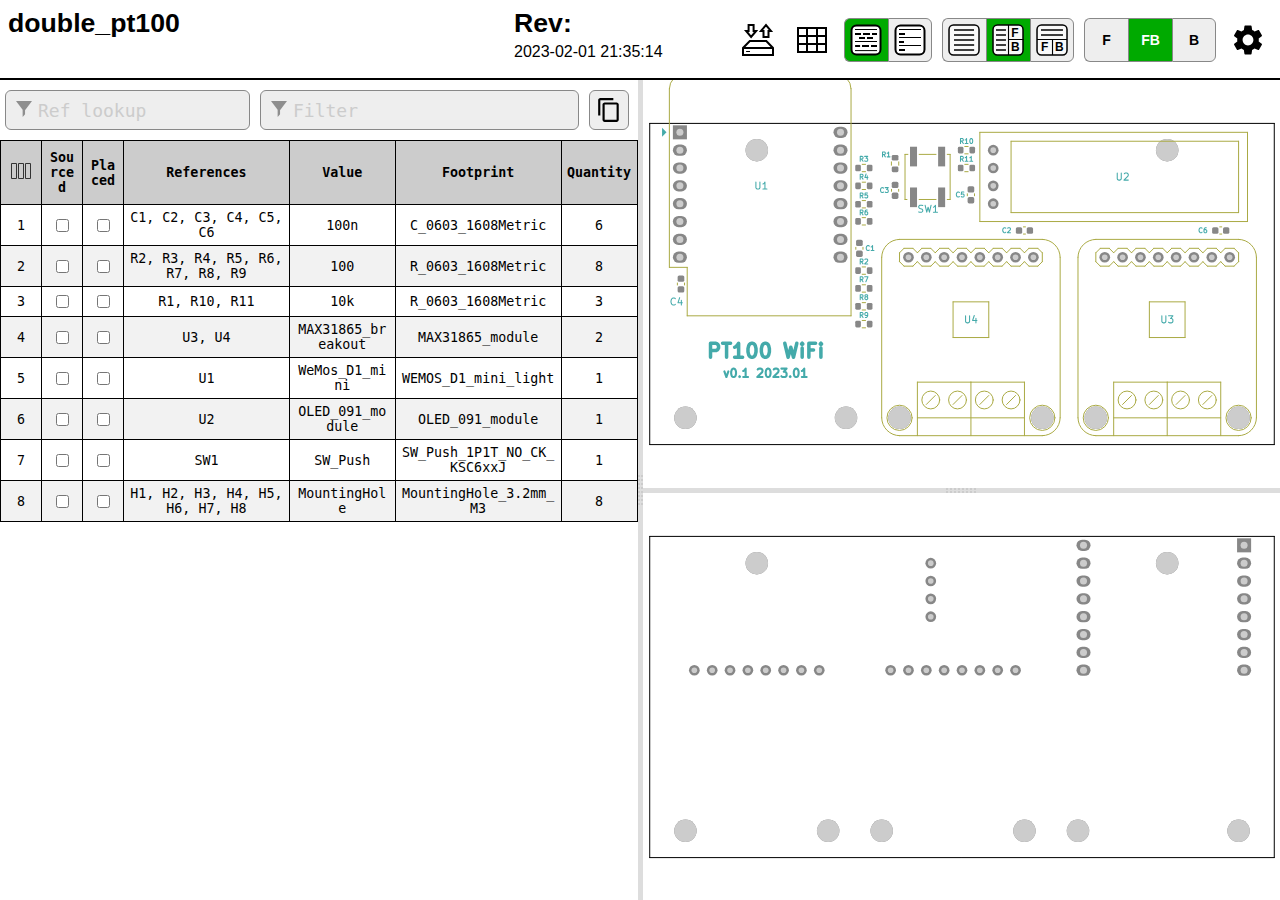
==== hw/double_pt100/bom/ibom.html @ 5aad94b1 "iBOM to ease assembly" ====
<!DOCTYPE html>
<html lang="en">

<head>
  <meta charset="UTF-8">
  <meta name="viewport" content="width=device-width, initial-scale=1.0">
  <title>Interactive BOM for KiCAD</title>
  <style type="text/css">
:root {
  --pcb-edge-color: black;
  --pad-color: #878787;
  --pad-hole-color: #CCCCCC;
  --pad-color-highlight: #D04040;
  --pad-color-highlight-both: #D0D040;
  --pad-color-highlight-marked: #44a344;
  --pin1-outline-color: #ffb629;
  --pin1-outline-color-highlight: #ffb629;
  --pin1-outline-color-highlight-both: #fcbb39;
  --pin1-outline-color-highlight-marked: #fdbe41;
  --silkscreen-edge-color: #aa4;
  --silkscreen-polygon-color: #4aa;
  --silkscreen-text-color: #4aa;
  --fabrication-edge-color: #907651;
  --fabrication-polygon-color: #907651;
  --fabrication-text-color: #a27c24;
  --track-color: #def5f1;
  --track-color-highlight: #D04040;
  --zone-color: #def5f1;
  --zone-color-highlight: #d0404080;
}

html,
body {
  margin: 0px;
  height: 100%;
  font-family: Verdana, sans-serif;
}

.dark.topmostdiv {
  --pcb-edge-color: #eee;
  --pad-color: #808080;
  --pin1-outline-color: #ffa800;
  --pin1-outline-color-highlight: #ccff00;
  --track-color: #42524f;
  --zone-color: #42524f;
  background-color: #252c30;
  color: #eee;
}

button {
  background-color: #eee;
  border: 1px solid #888;
  color: black;
  height: 44px;
  width: 44px;
  text-align: center;
  text-decoration: none;
  display: inline-block;
  font-size: 14px;
  font-weight: bolder;
}

.dark button {
  /* This will be inverted */
  background-color: #c3b7b5;
}

button.depressed {
  background-color: #0a0;
  color: white;
}

.dark button.depressed {
  /* This will be inverted */
  background-color: #b3b;
}

button:focus {
  outline: 0;
}

button#tb-btn {
  background-image: url("data:image/svg+xml,%3Csvg xmlns='http://www.w3.org/2000/svg' viewBox='0 0 8.47 8.47'%3E%3Crect transform='translate(0 -288.53)' ry='1.17' y='288.8' x='.27' height='7.94' width='7.94' fill='%23f9f9f9'/%3E%3Cg transform='translate(0 -288.53)'%3E%3Crect width='7.94' height='7.94' x='.27' y='288.8' ry='1.17' fill='none' stroke='%23000' stroke-width='.4' stroke-linejoin='round'/%3E%3Cpath d='M1.32 290.12h5.82M1.32 291.45h5.82' fill='none' stroke='%23000' stroke-width='.4'/%3E%3Cpath d='M4.37 292.5v4.23M.26 292.63H8.2' fill='none' stroke='%23000' stroke-width='.3'/%3E%3Ctext font-weight='700' font-size='3.17' font-family='sans-serif'%3E%3Ctspan x='1.35' y='295.73'%3EF%3C/tspan%3E%3Ctspan x='5.03' y='295.68'%3EB%3C/tspan%3E%3C/text%3E%3C/g%3E%3C/svg%3E%0A");
}

button#lr-btn {
  background-image: url("data:image/svg+xml,%3Csvg xmlns='http://www.w3.org/2000/svg' viewBox='0 0 8.47 8.47'%3E%3Crect transform='translate(0 -288.53)' ry='1.17' y='288.8' x='.27' height='7.94' width='7.94' fill='%23f9f9f9'/%3E%3Cg transform='translate(0 -288.53)'%3E%3Crect width='7.94' height='7.94' x='.27' y='288.8' ry='1.17' fill='none' stroke='%23000' stroke-width='.4' stroke-linejoin='round'/%3E%3Cpath d='M1.06 290.12H3.7m-2.64 1.33H3.7m-2.64 1.32H3.7m-2.64 1.3H3.7m-2.64 1.33H3.7' fill='none' stroke='%23000' stroke-width='.4'/%3E%3Cpath d='M4.37 288.8v7.94m0-4.11h3.96' fill='none' stroke='%23000' stroke-width='.3'/%3E%3Ctext font-weight='700' font-size='3.17' font-family='sans-serif'%3E%3Ctspan x='5.11' y='291.96'%3EF%3C/tspan%3E%3Ctspan x='5.03' y='295.68'%3EB%3C/tspan%3E%3C/text%3E%3C/g%3E%3C/svg%3E%0A");
}

button#bom-btn {
  background-image: url("data:image/svg+xml,%3Csvg xmlns='http://www.w3.org/2000/svg' viewBox='0 0 8.47 8.47'%3E%3Crect transform='translate(0 -288.53)' ry='1.17' y='288.8' x='.27' height='7.94' width='7.94' fill='%23f9f9f9'/%3E%3Cg transform='translate(0 -288.53)' fill='none' stroke='%23000' stroke-width='.4'%3E%3Crect width='7.94' height='7.94' x='.27' y='288.8' ry='1.17' stroke-linejoin='round'/%3E%3Cpath d='M1.59 290.12h5.29M1.59 291.45h5.33M1.59 292.75h5.33M1.59 294.09h5.33M1.59 295.41h5.33'/%3E%3C/g%3E%3C/svg%3E");
}

button#bom-grouped-btn {
  background-image: url("data:image/svg+xml,%3Csvg xmlns='http://www.w3.org/2000/svg' width='32' height='32'%3E%3Cg stroke='%23000' stroke-linejoin='round' class='layer'%3E%3Crect width='29' height='29' x='1.5' y='1.5' stroke-width='2' fill='%23fff' rx='5' ry='5'/%3E%3Cpath stroke-linecap='square' stroke-width='2' d='M6 10h4m4 0h5m4 0h3M6.1 22h3m3.9 0h5m4 0h4m-16-8h4m4 0h4'/%3E%3Cpath stroke-linecap='null' d='M5 17.5h22M5 26.6h22M5 5.5h22'/%3E%3C/g%3E%3C/svg%3E");
}

button#bom-ungrouped-btn {
  background-image: url("data:image/svg+xml,%3Csvg xmlns='http://www.w3.org/2000/svg' width='32' height='32'%3E%3Cg stroke='%23000' stroke-linejoin='round' class='layer'%3E%3Crect width='29' height='29' x='1.5' y='1.5' stroke-width='2' fill='%23fff' rx='5' ry='5'/%3E%3Cpath stroke-linecap='square' stroke-width='2' d='M6 10h4m-4 8h3m-3 8h4'/%3E%3Cpath stroke-linecap='null' d='M5 13.5h22m-22 8h22M5 5.5h22'/%3E%3C/g%3E%3C/svg%3E");
}

button#bom-netlist-btn {
  background-image: url("data:image/svg+xml,%3Csvg xmlns='http://www.w3.org/2000/svg' width='32' height='32'%3E%3Cg fill='none' stroke='%23000' class='layer'%3E%3Crect width='29' height='29' x='1.5' y='1.5' stroke-width='2' fill='%23fff' rx='5' ry='5'/%3E%3Cpath stroke-width='2' d='M6 26l6-6v-8m13.8-6.3l-6 6v8'/%3E%3Ccircle cx='11.8' cy='9.5' r='2.8' stroke-width='2'/%3E%3Ccircle cx='19.8' cy='22.8' r='2.8' stroke-width='2'/%3E%3C/g%3E%3C/svg%3E");
}

button#copy {
  background-image: url("data:image/svg+xml,%3Csvg height='48' viewBox='0 0 48 48' width='48' xmlns='http://www.w3.org/2000/svg'%3E%3Cpath d='M0 0h48v48h-48z' fill='none'/%3E%3Cpath d='M32 2h-24c-2.21 0-4 1.79-4 4v28h4v-28h24v-4zm6 8h-22c-2.21 0-4 1.79-4 4v28c0 2.21 1.79 4 4 4h22c2.21 0 4-1.79 4-4v-28c0-2.21-1.79-4-4-4zm0 32h-22v-28h22v28z'/%3E%3C/svg%3E");
  background-position: 6px 6px;
  background-repeat: no-repeat;
  background-size: 26px 26px;
  border-radius: 6px;
  height: 40px;
  width: 40px;
  margin: 10px 5px;
}

button#copy:active {
  box-shadow: inset 0px 0px 5px #6c6c6c;
}

textarea.clipboard-temp {
  position: fixed;
  top: 0;
  left: 0;
  width: 2em;
  height: 2em;
  padding: 0;
  border: None;
  outline: None;
  box-shadow: None;
  background: transparent;
}

.left-most-button {
  border-right: 0;
  border-top-left-radius: 6px;
  border-bottom-left-radius: 6px;
}

.middle-button {
  border-right: 0;
}

.right-most-button {
  border-top-right-radius: 6px;
  border-bottom-right-radius: 6px;
}

.button-container {
  font-size: 0;
  margin: 10px 10px 10px 0px;
}

.dark .button-container {
  filter: invert(1);
}

.button-container button {
  background-size: 32px 32px;
  background-position: 5px 5px;
  background-repeat: no-repeat;
}

@media print {
  .hideonprint {
    display: none;
  }
}

canvas {
  cursor: crosshair;
}

canvas:active {
  cursor: grabbing;
}

.fileinfo {
  width: 100%;
  max-width: 1000px;
  border: none;
  padding: 5px;
}

.fileinfo .title {
  font-size: 20pt;
  font-weight: bold;
}

.fileinfo td {
  overflow: hidden;
  white-space: nowrap;
  max-width: 1px;
  width: 50%;
  text-overflow: ellipsis;
}

.bom {
  border-collapse: collapse;
  font-family: Consolas, "DejaVu Sans Mono", Monaco, monospace;
  font-size: 10pt;
  table-layout: fixed;
  width: 100%;
  margin-top: 1px;
  position: relative;
}

.bom th,
.bom td {
  border: 1px solid black;
  padding: 5px;
  word-wrap: break-word;
  text-align: center;
  position: relative;
}

.dark .bom th,
.dark .bom td {
  border: 1px solid #777;
}

.bom th {
  background-color: #CCCCCC;
  background-clip: padding-box;
}

.dark .bom th {
  background-color: #3b4749;
}

.bom tr.highlighted:nth-child(n) {
  background-color: #cfc;
}

.dark .bom tr.highlighted:nth-child(n) {
  background-color: #226022;
}

.bom tr:nth-child(even) {
  background-color: #f2f2f2;
}

.dark .bom tr:nth-child(even) {
  background-color: #313b40;
}

.bom tr.checked {
  color: #1cb53d;
}

.dark .bom tr.checked {
  color: #2cce54;
}

.bom tr {
  transition: background-color 0.2s;
}

.bom .numCol {
  width: 30px;
}

.bom .value {
  width: 15%;
}

.bom .quantity {
  width: 65px;
}

.bom th .sortmark {
  position: absolute;
  right: 1px;
  top: 1px;
  margin-top: -5px;
  border-width: 5px;
  border-style: solid;
  border-color: transparent transparent #221 transparent;
  transform-origin: 50% 85%;
  transition: opacity 0.2s, transform 0.4s;
}

.dark .bom th .sortmark {
  filter: invert(1);
}

.bom th .sortmark.none {
  opacity: 0;
}

.bom th .sortmark.desc {
  transform: rotate(180deg);
}

.bom th:hover .sortmark.none {
  opacity: 0.5;
}

.bom .bom-checkbox {
  width: 30px;
  position: relative;
  user-select: none;
  -moz-user-select: none;
}

.bom .bom-checkbox:before {
  content: "";
  position: absolute;
  border-width: 15px;
  border-style: solid;
  border-color: #51829f transparent transparent transparent;
  visibility: hidden;
  top: -15px;
}

.bom .bom-checkbox:after {
  content: "Double click to set/unset all";
  position: absolute;
  color: white;
  top: -35px;
  left: -26px;
  background: #51829f;
  padding: 5px 15px;
  border-radius: 8px;
  white-space: nowrap;
  visibility: hidden;
}

.bom .bom-checkbox:hover:before,
.bom .bom-checkbox:hover:after {
  visibility: visible;
  transition: visibility 0.2s linear 1s;
}

.split {
  -webkit-box-sizing: border-box;
  -moz-box-sizing: border-box;
  box-sizing: border-box;
  overflow-y: auto;
  overflow-x: hidden;
  background-color: inherit;
}

.split.split-horizontal,
.gutter.gutter-horizontal {
  height: 100%;
  float: left;
}

.gutter {
  background-color: #ddd;
  background-repeat: no-repeat;
  background-position: 50%;
  transition: background-color 0.3s;
}

.dark .gutter {
  background-color: #777;
}

.gutter.gutter-horizontal {
  background-image: url('[data-uri]');
  cursor: ew-resize;
  width: 5px;
}

.gutter.gutter-vertical {
  background-image: url('[data-uri]');
  cursor: ns-resize;
  height: 5px;
}

.searchbox {
  float: left;
  height: 40px;
  margin: 10px 5px;
  padding: 12px 32px;
  font-family: Consolas, "DejaVu Sans Mono", Monaco, monospace;
  font-size: 18px;
  box-sizing: border-box;
  border: 1px solid #888;
  border-radius: 6px;
  outline: none;
  background-color: #eee;
  transition: background-color 0.2s, border 0.2s;
  background-image: url('[data-uri]');
  background-position: 10px 10px;
  background-repeat: no-repeat;
}

.dark .searchbox {
  background-color: #111;
  color: #eee;
}

.searchbox::placeholder {
  color: #ccc;
}

.dark .searchbox::placeholder {
  color: #666;
}

.filter {
  width: calc(60% - 64px);
}

.reflookup {
  width: calc(40% - 10px);
}

input[type=text]:focus {
  background-color: white;
  border: 1px solid #333;
}

.dark input[type=text]:focus {
  background-color: #333;
  border: 1px solid #ccc;
}

mark.highlight {
  background-color: #5050ff;
  color: #fff;
  padding: 2px;
  border-radius: 6px;
}

.dark mark.highlight {
  background-color: #76a6da;
  color: #111;
}

.menubtn {
  background-color: white;
  border: none;
  background-image: url("data:image/svg+xml,%3Csvg xmlns='http://www.w3.org/2000/svg' width='36' height='36' viewBox='0 0 20 20'%3E%3Cpath fill='none' d='M0 0h20v20H0V0z'/%3E%3Cpath d='M15.95 10.78c.03-.25.05-.51.05-.78s-.02-.53-.06-.78l1.69-1.32c.15-.12.19-.34.1-.51l-1.6-2.77c-.1-.18-.31-.24-.49-.18l-1.99.8c-.42-.32-.86-.58-1.35-.78L12 2.34c-.03-.2-.2-.34-.4-.34H8.4c-.2 0-.36.14-.39.34l-.3 2.12c-.49.2-.94.47-1.35.78l-1.99-.8c-.18-.07-.39 0-.49.18l-1.6 2.77c-.1.18-.06.39.1.51l1.69 1.32c-.04.25-.07.52-.07.78s.02.53.06.78L2.37 12.1c-.15.12-.19.34-.1.51l1.6 2.77c.1.18.31.24.49.18l1.99-.8c.42.32.86.58 1.35.78l.3 2.12c.04.2.2.34.4.34h3.2c.2 0 .37-.14.39-.34l.3-2.12c.49-.2.94-.47 1.35-.78l1.99.8c.18.07.39 0 .49-.18l1.6-2.77c.1-.18.06-.39-.1-.51l-1.67-1.32zM10 13c-1.65 0-3-1.35-3-3s1.35-3 3-3 3 1.35 3 3-1.35 3-3 3z'/%3E%3C/svg%3E%0A");
  background-position: center;
  background-repeat: no-repeat;
}

.statsbtn {
  background-color: white;
  border: none;
  background-image: url("data:image/svg+xml,%3Csvg width='36' height='36' xmlns='http://www.w3.org/2000/svg'%3E%3Cpath d='M4 6h28v24H4V6zm0 8h28v8H4m9-16v24h10V5.8' fill='none' stroke='%23000' stroke-width='2'/%3E%3C/svg%3E");
  background-position: center;
  background-repeat: no-repeat;
}

.iobtn {
  background-color: white;
  border: none;
  background-image: url("data:image/svg+xml,%3Csvg xmlns='http://www.w3.org/2000/svg' width='36' height='36'%3E%3Cpath fill='none' stroke='%23000' stroke-width='2' d='M3 33v-7l6.8-7h16.5l6.7 7v7H3zM3.2 26H33M21 9l5-5.9 5 6h-2.5V15h-5V9H21zm-4.9 0l-5 6-5-6h2.5V3h5v6h2.5z'/%3E%3Cpath fill='none' stroke='%23000' d='M6.1 29.5H10'/%3E%3C/svg%3E");
  background-position: center;
  background-repeat: no-repeat;
}

.visbtn {
  background-image: url("data:image/svg+xml,%3Csvg xmlns='http://www.w3.org/2000/svg' width='24' height='24'%3E%3Cpath fill='none' stroke='%23333' d='M2.5 4.5h5v15h-5zM9.5 4.5h5v15h-5zM16.5 4.5h5v15h-5z'/%3E%3C/svg%3E");
  background-position: center;
  background-repeat: no-repeat;
  padding: 15px;
}

#vismenu-content {
  left: 0px;
  font-family: Verdana, sans-serif;
}

.dark .statsbtn,
.dark .savebtn,
.dark .menubtn,
.dark .iobtn,
.dark .visbtn {
  filter: invert(1);
}

.flexbox {
  display: flex;
  align-items: center;
  justify-content: space-between;
  width: 100%;
}

.savebtn {
  background-color: #d6d6d6;
  width: auto;
  height: 30px;
  flex-grow: 1;
  margin: 5px;
  border-radius: 4px;
}

.savebtn:active {
  background-color: #0a0;
  color: white;
}

.dark .savebtn:active {
  /* This will be inverted */
  background-color: #b3b;
}

.stats {
  border-collapse: collapse;
  font-size: 12pt;
  table-layout: fixed;
  width: 100%;
  min-width: 450px;
}

.dark .stats td {
  border: 1px solid #bbb;
}

.stats td {
  border: 1px solid black;
  padding: 5px;
  word-wrap: break-word;
  text-align: center;
  position: relative;
}

#checkbox-stats div {
  position: absolute;
  left: 0;
  top: 0;
  height: 100%;
  width: 100%;
  display: flex;
  align-items: center;
  justify-content: center;
}

#checkbox-stats .bar {
  background-color: rgba(28, 251, 0, 0.6);
}

.menu {
  position: relative;
  display: inline-block;
  margin: 10px 10px 10px 0px;
}

.menu-content {
  font-size: 12pt !important;
  text-align: left !important;
  font-weight: normal !important;
  display: none;
  position: absolute;
  background-color: white;
  right: 0;
  min-width: 300px;
  box-shadow: 0px 8px 16px 0px rgba(0, 0, 0, 0.2);
  z-index: 100;
  padding: 8px;
}

.dark .menu-content {
  background-color: #111;
}

.menu:hover .menu-content {
  display: block;
}

.menu:hover .menubtn,
.menu:hover .iobtn,
.menu:hover .statsbtn {
  background-color: #eee;
}

.menu-label {
  display: inline-block;
  padding: 8px;
  border: 1px solid #ccc;
  border-top: 0;
  width: calc(100% - 18px);
}

.menu-label-top {
  border-top: 1px solid #ccc;
}

.menu-textbox {
  float: left;
  height: 24px;
  margin: 10px 5px;
  padding: 5px 5px;
  font-family: Consolas, "DejaVu Sans Mono", Monaco, monospace;
  font-size: 14px;
  box-sizing: border-box;
  border: 1px solid #888;
  border-radius: 4px;
  outline: none;
  background-color: #eee;
  transition: background-color 0.2s, border 0.2s;
  width: calc(100% - 10px);
}

.menu-textbox.invalid,
.dark .menu-textbox.invalid {
  color: red;
}

.dark .menu-textbox {
  background-color: #222;
  color: #eee;
}

.radio-container {
  margin: 4px;
}

.topmostdiv {
  width: 100%;
  height: 100%;
  background-color: white;
  transition: background-color 0.3s;
}

#top {
  height: 78px;
  border-bottom: 2px solid black;
}

.dark #top {
  border-bottom: 2px solid #ccc;
}

#dbg {
  display: block;
}

::-webkit-scrollbar {
  width: 8px;
}

::-webkit-scrollbar-track {
  background: #aaa;
}

::-webkit-scrollbar-thumb {
  background: #666;
  border-radius: 3px;
}

::-webkit-scrollbar-thumb:hover {
  background: #555;
}

.slider {
  -webkit-appearance: none;
  width: 100%;
  margin: 3px 0;
  padding: 0;
  outline: none;
  opacity: 0.7;
  -webkit-transition: .2s;
  transition: opacity .2s;
  border-radius: 3px;
}

.slider:hover {
  opacity: 1;
}

.slider:focus {
  outline: none;
}

.slider::-webkit-slider-runnable-track {
  -webkit-appearance: none;
  width: 100%;
  height: 8px;
  background: #d3d3d3;
  border-radius: 3px;
  border: none;
}

.slider::-webkit-slider-thumb {
  -webkit-appearance: none;
  width: 15px;
  height: 15px;
  border-radius: 50%;
  background: #0a0;
  cursor: pointer;
  margin-top: -4px;
}

.dark .slider::-webkit-slider-thumb {
  background: #3d3;
}

.slider::-moz-range-thumb {
  width: 15px;
  height: 15px;
  border-radius: 50%;
  background: #0a0;
  cursor: pointer;
}

.slider::-moz-range-track {
  height: 8px;
  background: #d3d3d3;
  border-radius: 3px;
}

.dark .slider::-moz-range-thumb {
  background: #3d3;
}

.slider::-ms-track {
  width: 100%;
  height: 8px;
  border-width: 3px 0;
  background: transparent;
  border-color: transparent;
  color: transparent;
  transition: opacity .2s;
}

.slider::-ms-fill-lower {
  background: #d3d3d3;
  border: none;
  border-radius: 3px;
}

.slider::-ms-fill-upper {
  background: #d3d3d3;
  border: none;
  border-radius: 3px;
}

.slider::-ms-thumb {
  width: 15px;
  height: 15px;
  border-radius: 50%;
  background: #0a0;
  cursor: pointer;
  margin: 0;
}

.shameless-plug {
  font-size: 0.8em;
  text-align: center;
  display: block;
}

a {
  color: #0278a4;
}

.dark a {
  color: #00b9fd;
}

#frontcanvas,
#backcanvas {
  touch-action: none;
}

.placeholder {
  border: 1px dashed #9f9fda !important;
  background-color: #edf2f7 !important;
}

.dragging {
  z-index: 999;
}

.dark .dragging>table>tbody>tr {
  background-color: #252c30;
}

.dark .placeholder {
  filter: invert(1);
}

.column-spacer {
  top: 0;
  left: 0;
  width: calc(100% - 4px);
  position: absolute;
  cursor: pointer;
  user-select: none;
  height: 100%;
}

.column-width-handle {
  top: 0;
  right: 0;
  width: 4px;
  position: absolute;
  cursor: col-resize;
  user-select: none;
  height: 100%;
}

.column-width-handle:hover {
  background-color: #4f99bd;
}

.help-link {
  border: 1px solid #0278a4;
  padding-inline: 0.3rem;
  border-radius: 3px;
  cursor: pointer;
}

.dark .help-link {
  border: 1px solid #00b9fd;
}


  </style>
  <script type="text/javascript" >
///////////////////////////////////////////////
/*
  Split.js - v1.3.5
  MIT License
  https://github.com/nathancahill/Split.js
*/
!function(e,t){"object"==typeof exports&&"undefined"!=typeof module?module.exports=t():"function"==typeof define&&define.amd?define(t):e.Split=t()}(this,function(){"use strict";var e=window,t=e.document,n="addEventListener",i="removeEventListener",r="getBoundingClientRect",s=function(){return!1},o=e.attachEvent&&!e[n],a=["","-webkit-","-moz-","-o-"].filter(function(e){var n=t.createElement("div");return n.style.cssText="width:"+e+"calc(9px)",!!n.style.length}).shift()+"calc",l=function(e){return"string"==typeof e||e instanceof String?t.querySelector(e):e};return function(u,c){function z(e,t,n){var i=A(y,t,n);Object.keys(i).forEach(function(t){return e.style[t]=i[t]})}function h(e,t){var n=B(y,t);Object.keys(n).forEach(function(t){return e.style[t]=n[t]})}function f(e){var t=E[this.a],n=E[this.b],i=t.size+n.size;t.size=e/this.size*i,n.size=i-e/this.size*i,z(t.element,t.size,this.aGutterSize),z(n.element,n.size,this.bGutterSize)}function m(e){var t;this.dragging&&((t="touches"in e?e.touches[0][b]-this.start:e[b]-this.start)<=E[this.a].minSize+M+this.aGutterSize?t=E[this.a].minSize+this.aGutterSize:t>=this.size-(E[this.b].minSize+M+this.bGutterSize)&&(t=this.size-(E[this.b].minSize+this.bGutterSize)),f.call(this,t),c.onDrag&&c.onDrag())}function g(){var e=E[this.a].element,t=E[this.b].element;this.size=e[r]()[y]+t[r]()[y]+this.aGutterSize+this.bGutterSize,this.start=e[r]()[G]}function d(){var t=this,n=E[t.a].element,r=E[t.b].element;t.dragging&&c.onDragEnd&&c.onDragEnd(),t.dragging=!1,e[i]("mouseup",t.stop),e[i]("touchend",t.stop),e[i]("touchcancel",t.stop),t.parent[i]("mousemove",t.move),t.parent[i]("touchmove",t.move),delete t.stop,delete t.move,n[i]("selectstart",s),n[i]("dragstart",s),r[i]("selectstart",s),r[i]("dragstart",s),n.style.userSelect="",n.style.webkitUserSelect="",n.style.MozUserSelect="",n.style.pointerEvents="",r.style.userSelect="",r.style.webkitUserSelect="",r.style.MozUserSelect="",r.style.pointerEvents="",t.gutter.style.cursor="",t.parent.style.cursor=""}function S(t){var i=this,r=E[i.a].element,o=E[i.b].element;!i.dragging&&c.onDragStart&&c.onDragStart(),t.preventDefault(),i.dragging=!0,i.move=m.bind(i),i.stop=d.bind(i),e[n]("mouseup",i.stop),e[n]("touchend",i.stop),e[n]("touchcancel",i.stop),i.parent[n]("mousemove",i.move),i.parent[n]("touchmove",i.move),r[n]("selectstart",s),r[n]("dragstart",s),o[n]("selectstart",s),o[n]("dragstart",s),r.style.userSelect="none",r.style.webkitUserSelect="none",r.style.MozUserSelect="none",r.style.pointerEvents="none",o.style.userSelect="none",o.style.webkitUserSelect="none",o.style.MozUserSelect="none",o.style.pointerEvents="none",i.gutter.style.cursor=j,i.parent.style.cursor=j,g.call(i)}function v(e){e.forEach(function(t,n){if(n>0){var i=F[n-1],r=E[i.a],s=E[i.b];r.size=e[n-1],s.size=t,z(r.element,r.size,i.aGutterSize),z(s.element,s.size,i.bGutterSize)}})}function p(){F.forEach(function(e){e.parent.removeChild(e.gutter),E[e.a].element.style[y]="",E[e.b].element.style[y]=""})}void 0===c&&(c={});var y,b,G,E,w=l(u[0]).parentNode,D=e.getComputedStyle(w).flexDirection,U=c.sizes||u.map(function(){return 100/u.length}),k=void 0!==c.minSize?c.minSize:100,x=Array.isArray(k)?k:u.map(function(){return k}),L=void 0!==c.gutterSize?c.gutterSize:10,M=void 0!==c.snapOffset?c.snapOffset:30,O=c.direction||"horizontal",j=c.cursor||("horizontal"===O?"ew-resize":"ns-resize"),C=c.gutter||function(e,n){var i=t.createElement("div");return i.className="gutter gutter-"+n,i},A=c.elementStyle||function(e,t,n){var i={};return"string"==typeof t||t instanceof String?i[e]=t:i[e]=o?t+"%":a+"("+t+"% - "+n+"px)",i},B=c.gutterStyle||function(e,t){return n={},n[e]=t+"px",n;var n};"horizontal"===O?(y="width","clientWidth",b="clientX",G="left","paddingLeft"):"vertical"===O&&(y="height","clientHeight",b="clientY",G="top","paddingTop");var F=[];return E=u.map(function(e,t){var i,s={element:l(e),size:U[t],minSize:x[t]};if(t>0&&(i={a:t-1,b:t,dragging:!1,isFirst:1===t,isLast:t===u.length-1,direction:O,parent:w},i.aGutterSize=L,i.bGutterSize=L,i.isFirst&&(i.aGutterSize=L/2),i.isLast&&(i.bGutterSize=L/2),"row-reverse"===D||"column-reverse"===D)){var a=i.a;i.a=i.b,i.b=a}if(!o&&t>0){var c=C(t,O);h(c,L),c[n]("mousedown",S.bind(i)),c[n]("touchstart",S.bind(i)),w.insertBefore(c,s.element),i.gutter=c}0===t||t===u.length-1?z(s.element,s.size,L/2):z(s.element,s.size,L);var f=s.element[r]()[y];return f<s.minSize&&(s.minSize=f),t>0&&F.push(i),s}),o?{setSizes:v,destroy:p}:{setSizes:v,getSizes:function(){return E.map(function(e){return e.size})},collapse:function(e){if(e===F.length){var t=F[e-1];g.call(t),o||f.call(t,t.size-t.bGutterSize)}else{var n=F[e];g.call(n),o||f.call(n,n.aGutterSize)}},destroy:p}}});

///////////////////////////////////////////////

///////////////////////////////////////////////
// Copyright (c) 2013 Pieroxy <pieroxy@pieroxy.net>
// This work is free. You can redistribute it and/or modify it
// under the terms of the WTFPL, Version 2
// For more information see LICENSE.txt or http://www.wtfpl.net/
//
// For more information, the home page:
// http://pieroxy.net/blog/pages/lz-string/testing.html
//
// LZ-based compression algorithm, version 1.4.4
var LZString=function(){var o=String.fromCharCode,i={};var n={decompressFromBase64:function(o){return null==o?"":""==o?null:n._decompress(o.length,32,function(n){return function(o,n){if(!i[o]){i[o]={};for(var t=0;t<o.length;t++)i[o][o.charAt(t)]=t}return i[o][n]}("ABCDEFGHIJKLMNOPQRSTUVWXYZabcdefghijklmnopqrstuvwxyz0123456789+/=",o.charAt(n))})},_decompress:function(i,n,t){var r,e,a,s,p,u,l,f=[],c=4,d=4,h=3,v="",g=[],m={val:t(0),position:n,index:1};for(r=0;r<3;r+=1)f[r]=r;for(a=0,p=Math.pow(2,2),u=1;u!=p;)s=m.val&m.position,m.position>>=1,0==m.position&&(m.position=n,m.val=t(m.index++)),a|=(s>0?1:0)*u,u<<=1;switch(a){case 0:for(a=0,p=Math.pow(2,8),u=1;u!=p;)s=m.val&m.position,m.position>>=1,0==m.position&&(m.position=n,m.val=t(m.index++)),a|=(s>0?1:0)*u,u<<=1;l=o(a);break;case 1:for(a=0,p=Math.pow(2,16),u=1;u!=p;)s=m.val&m.position,m.position>>=1,0==m.position&&(m.position=n,m.val=t(m.index++)),a|=(s>0?1:0)*u,u<<=1;l=o(a);break;case 2:return""}for(f[3]=l,e=l,g.push(l);;){if(m.index>i)return"";for(a=0,p=Math.pow(2,h),u=1;u!=p;)s=m.val&m.position,m.position>>=1,0==m.position&&(m.position=n,m.val=t(m.index++)),a|=(s>0?1:0)*u,u<<=1;switch(l=a){case 0:for(a=0,p=Math.pow(2,8),u=1;u!=p;)s=m.val&m.position,m.position>>=1,0==m.position&&(m.position=n,m.val=t(m.index++)),a|=(s>0?1:0)*u,u<<=1;f[d++]=o(a),l=d-1,c--;break;case 1:for(a=0,p=Math.pow(2,16),u=1;u!=p;)s=m.val&m.position,m.position>>=1,0==m.position&&(m.position=n,m.val=t(m.index++)),a|=(s>0?1:0)*u,u<<=1;f[d++]=o(a),l=d-1,c--;break;case 2:return g.join("")}if(0==c&&(c=Math.pow(2,h),h++),f[l])v=f[l];else{if(l!==d)return null;v=e+e.charAt(0)}g.push(v),f[d++]=e+v.charAt(0),e=v,0==--c&&(c=Math.pow(2,h),h++)}}};return n}();"function"==typeof define&&define.amd?define(function(){return LZString}):"undefined"!=typeof module&&null!=module?module.exports=LZString:"undefined"!=typeof angular&&null!=angular&&angular.module("LZString",[]).factory("LZString",function(){return LZString});
///////////////////////////////////////////////

///////////////////////////////////////////////
/*!
 * PEP v0.4.3 | https://github.com/jquery/PEP
 * Copyright jQuery Foundation and other contributors | http://jquery.org/license
 */
!function(a,b){"object"==typeof exports&&"undefined"!=typeof module?module.exports=b():"function"==typeof define&&define.amd?define(b):a.PointerEventsPolyfill=b()}(this,function(){"use strict";function a(a,b){b=b||Object.create(null);var c=document.createEvent("Event");c.initEvent(a,b.bubbles||!1,b.cancelable||!1);
for(var d,e=2;e<m.length;e++)d=m[e],c[d]=b[d]||n[e];c.buttons=b.buttons||0;
var f=0;return f=b.pressure&&c.buttons?b.pressure:c.buttons?.5:0,c.x=c.clientX,c.y=c.clientY,c.pointerId=b.pointerId||0,c.width=b.width||0,c.height=b.height||0,c.pressure=f,c.tiltX=b.tiltX||0,c.tiltY=b.tiltY||0,c.twist=b.twist||0,c.tangentialPressure=b.tangentialPressure||0,c.pointerType=b.pointerType||"",c.hwTimestamp=b.hwTimestamp||0,c.isPrimary=b.isPrimary||!1,c}function b(){this.array=[],this.size=0}function c(a,b,c,d){this.addCallback=a.bind(d),this.removeCallback=b.bind(d),this.changedCallback=c.bind(d),A&&(this.observer=new A(this.mutationWatcher.bind(this)))}function d(a){return"body /shadow-deep/ "+e(a)}function e(a){return'[touch-action="'+a+'"]'}function f(a){return"{ -ms-touch-action: "+a+"; touch-action: "+a+"; }"}function g(){if(F){D.forEach(function(a){String(a)===a?(E+=e(a)+f(a)+"\n",G&&(E+=d(a)+f(a)+"\n")):(E+=a.selectors.map(e)+f(a.rule)+"\n",G&&(E+=a.selectors.map(d)+f(a.rule)+"\n"))});var a=document.createElement("style");a.textContent=E,document.head.appendChild(a)}}function h(){if(!window.PointerEvent){if(window.PointerEvent=a,window.navigator.msPointerEnabled){var b=window.navigator.msMaxTouchPoints;Object.defineProperty(window.navigator,"maxTouchPoints",{value:b,enumerable:!0}),u.registerSource("ms",_)}else Object.defineProperty(window.navigator,"maxTouchPoints",{value:0,enumerable:!0}),u.registerSource("mouse",N),void 0!==window.ontouchstart&&u.registerSource("touch",V);u.register(document)}}function i(a){if(!u.pointermap.has(a)){var b=new Error("InvalidPointerId");throw b.name="InvalidPointerId",b}}function j(a){for(var b=a.parentNode;b&&b!==a.ownerDocument;)b=b.parentNode;if(!b){var c=new Error("InvalidStateError");throw c.name="InvalidStateError",c}}function k(a){var b=u.pointermap.get(a);return 0!==b.buttons}function l(){window.Element&&!Element.prototype.setPointerCapture&&Object.defineProperties(Element.prototype,{setPointerCapture:{value:W},releasePointerCapture:{value:X},hasPointerCapture:{value:Y}})}
var m=["bubbles","cancelable","view","detail","screenX","screenY","clientX","clientY","ctrlKey","altKey","shiftKey","metaKey","button","relatedTarget","pageX","pageY"],n=[!1,!1,null,null,0,0,0,0,!1,!1,!1,!1,0,null,0,0],o=window.Map&&window.Map.prototype.forEach,p=o?Map:b;b.prototype={set:function(a,b){return void 0===b?this["delete"](a):(this.has(a)||this.size++,void(this.array[a]=b))},has:function(a){return void 0!==this.array[a]},"delete":function(a){this.has(a)&&(delete this.array[a],this.size--)},get:function(a){return this.array[a]},clear:function(){this.array.length=0,this.size=0},forEach:function(a,b){return this.array.forEach(function(c,d){a.call(b,c,d,this)},this)}};var q=["bubbles","cancelable","view","detail","screenX","screenY","clientX","clientY","ctrlKey","altKey","shiftKey","metaKey","button","relatedTarget","buttons","pointerId","width","height","pressure","tiltX","tiltY","pointerType","hwTimestamp","isPrimary","type","target","currentTarget","which","pageX","pageY","timeStamp"],r=[!1,!1,null,null,0,0,0,0,!1,!1,!1,!1,0,null,0,0,0,0,0,0,0,"",0,!1,"",null,null,0,0,0,0],s={pointerover:1,pointerout:1,pointerenter:1,pointerleave:1},t="undefined"!=typeof SVGElementInstance,u={pointermap:new p,eventMap:Object.create(null),captureInfo:Object.create(null),eventSources:Object.create(null),eventSourceList:[],registerSource:function(a,b){var c=b,d=c.events;d&&(d.forEach(function(a){c[a]&&(this.eventMap[a]=c[a].bind(c))},this),this.eventSources[a]=c,this.eventSourceList.push(c))},register:function(a){for(var b,c=this.eventSourceList.length,d=0;d<c&&(b=this.eventSourceList[d]);d++)
b.register.call(b,a)},unregister:function(a){for(var b,c=this.eventSourceList.length,d=0;d<c&&(b=this.eventSourceList[d]);d++)
b.unregister.call(b,a)},contains:function(a,b){try{return a.contains(b)}catch(c){return!1}},down:function(a){a.bubbles=!0,this.fireEvent("pointerdown",a)},move:function(a){a.bubbles=!0,this.fireEvent("pointermove",a)},up:function(a){a.bubbles=!0,this.fireEvent("pointerup",a)},enter:function(a){a.bubbles=!1,this.fireEvent("pointerenter",a)},leave:function(a){a.bubbles=!1,this.fireEvent("pointerleave",a)},over:function(a){a.bubbles=!0,this.fireEvent("pointerover",a)},out:function(a){a.bubbles=!0,this.fireEvent("pointerout",a)},cancel:function(a){a.bubbles=!0,this.fireEvent("pointercancel",a)},leaveOut:function(a){this.out(a),this.propagate(a,this.leave,!1)},enterOver:function(a){this.over(a),this.propagate(a,this.enter,!0)},eventHandler:function(a){if(!a._handledByPE){var b=a.type,c=this.eventMap&&this.eventMap[b];c&&c(a),a._handledByPE=!0}},listen:function(a,b){b.forEach(function(b){this.addEvent(a,b)},this)},unlisten:function(a,b){b.forEach(function(b){this.removeEvent(a,b)},this)},addEvent:function(a,b){a.addEventListener(b,this.boundHandler)},removeEvent:function(a,b){a.removeEventListener(b,this.boundHandler)},makeEvent:function(b,c){this.captureInfo[c.pointerId]&&(c.relatedTarget=null);var d=new a(b,c);return c.preventDefault&&(d.preventDefault=c.preventDefault),d._target=d._target||c.target,d},fireEvent:function(a,b){var c=this.makeEvent(a,b);return this.dispatchEvent(c)},cloneEvent:function(a){for(var b,c=Object.create(null),d=0;d<q.length;d++)b=q[d],c[b]=a[b]||r[d],!t||"target"!==b&&"relatedTarget"!==b||c[b]instanceof SVGElementInstance&&(c[b]=c[b].correspondingUseElement);return a.preventDefault&&(c.preventDefault=function(){a.preventDefault()}),c},getTarget:function(a){var b=this.captureInfo[a.pointerId];return b?a._target!==b&&a.type in s?void 0:b:a._target},propagate:function(a,b,c){for(var d=a.target,e=[];d!==document&&!d.contains(a.relatedTarget);) if(e.push(d),d=d.parentNode,!d)return;c&&e.reverse(),e.forEach(function(c){a.target=c,b.call(this,a)},this)},setCapture:function(b,c,d){this.captureInfo[b]&&this.releaseCapture(b,d),this.captureInfo[b]=c,this.implicitRelease=this.releaseCapture.bind(this,b,d),document.addEventListener("pointerup",this.implicitRelease),document.addEventListener("pointercancel",this.implicitRelease);var e=new a("gotpointercapture");e.pointerId=b,e._target=c,d||this.asyncDispatchEvent(e)},releaseCapture:function(b,c){var d=this.captureInfo[b];if(d){this.captureInfo[b]=void 0,document.removeEventListener("pointerup",this.implicitRelease),document.removeEventListener("pointercancel",this.implicitRelease);var e=new a("lostpointercapture");e.pointerId=b,e._target=d,c||this.asyncDispatchEvent(e)}},dispatchEvent:/*scope.external.dispatchEvent || */function(a){var b=this.getTarget(a);if(b)return b.dispatchEvent(a)},asyncDispatchEvent:function(a){requestAnimationFrame(this.dispatchEvent.bind(this,a))}};u.boundHandler=u.eventHandler.bind(u);var v={shadow:function(a){if(a)return a.shadowRoot||a.webkitShadowRoot},canTarget:function(a){return a&&Boolean(a.elementFromPoint)},targetingShadow:function(a){var b=this.shadow(a);if(this.canTarget(b))return b},olderShadow:function(a){var b=a.olderShadowRoot;if(!b){var c=a.querySelector("shadow");c&&(b=c.olderShadowRoot)}return b},allShadows:function(a){for(var b=[],c=this.shadow(a);c;)b.push(c),c=this.olderShadow(c);return b},searchRoot:function(a,b,c){if(a){var d,e,f=a.elementFromPoint(b,c);for(e=this.targetingShadow(f);e;){if(d=e.elementFromPoint(b,c)){var g=this.targetingShadow(d);return this.searchRoot(g,b,c)||d} e=this.olderShadow(e)} return f}},owner:function(a){
for(var b=a;b.parentNode;)b=b.parentNode;
return b.nodeType!==Node.DOCUMENT_NODE&&b.nodeType!==Node.DOCUMENT_FRAGMENT_NODE&&(b=document),b},findTarget:function(a){var b=a.clientX,c=a.clientY,d=this.owner(a.target);
return d.elementFromPoint(b,c)||(d=document),this.searchRoot(d,b,c)}},w=Array.prototype.forEach.call.bind(Array.prototype.forEach),x=Array.prototype.map.call.bind(Array.prototype.map),y=Array.prototype.slice.call.bind(Array.prototype.slice),z=Array.prototype.filter.call.bind(Array.prototype.filter),A=window.MutationObserver||window.WebKitMutationObserver,B="[touch-action]",C={subtree:!0,childList:!0,attributes:!0,attributeOldValue:!0,attributeFilter:["touch-action"]};c.prototype={watchSubtree:function(a){
//
this.observer&&v.canTarget(a)&&this.observer.observe(a,C)},enableOnSubtree:function(a){this.watchSubtree(a),a===document&&"complete"!==document.readyState?this.installOnLoad():this.installNewSubtree(a)},installNewSubtree:function(a){w(this.findElements(a),this.addElement,this)},findElements:function(a){return a.querySelectorAll?a.querySelectorAll(B):[]},removeElement:function(a){this.removeCallback(a)},addElement:function(a){this.addCallback(a)},elementChanged:function(a,b){this.changedCallback(a,b)},concatLists:function(a,b){return a.concat(y(b))},
installOnLoad:function(){document.addEventListener("readystatechange",function(){"complete"===document.readyState&&this.installNewSubtree(document)}.bind(this))},isElement:function(a){return a.nodeType===Node.ELEMENT_NODE},flattenMutationTree:function(a){
var b=x(a,this.findElements,this);
return b.push(z(a,this.isElement)),b.reduce(this.concatLists,[])},mutationWatcher:function(a){a.forEach(this.mutationHandler,this)},mutationHandler:function(a){if("childList"===a.type){var b=this.flattenMutationTree(a.addedNodes);b.forEach(this.addElement,this);var c=this.flattenMutationTree(a.removedNodes);c.forEach(this.removeElement,this)}else"attributes"===a.type&&this.elementChanged(a.target,a.oldValue)}};var D=["none","auto","pan-x","pan-y",{rule:"pan-x pan-y",selectors:["pan-x pan-y","pan-y pan-x"]}],E="",F=window.PointerEvent||window.MSPointerEvent,G=!window.ShadowDOMPolyfill&&document.head.createShadowRoot,H=u.pointermap,I=25,J=[1,4,2,8,16],K=!1;try{K=1===new MouseEvent("test",{buttons:1}).buttons}catch(L){}
var M,N={POINTER_ID:1,POINTER_TYPE:"mouse",events:["mousedown","mousemove","mouseup","mouseover","mouseout"],register:function(a){u.listen(a,this.events)},unregister:function(a){u.unlisten(a,this.events)},lastTouches:[],
isEventSimulatedFromTouch:function(a){for(var b,c=this.lastTouches,d=a.clientX,e=a.clientY,f=0,g=c.length;f<g&&(b=c[f]);f++){
var h=Math.abs(d-b.x),i=Math.abs(e-b.y);if(h<=I&&i<=I)return!0}},prepareEvent:function(a){var b=u.cloneEvent(a),c=b.preventDefault;return b.preventDefault=function(){a.preventDefault(),c()},b.pointerId=this.POINTER_ID,b.isPrimary=!0,b.pointerType=this.POINTER_TYPE,b},prepareButtonsForMove:function(a,b){var c=H.get(this.POINTER_ID);
0!==b.which&&c?a.buttons=c.buttons:a.buttons=0,b.buttons=a.buttons},mousedown:function(a){if(!this.isEventSimulatedFromTouch(a)){var b=H.get(this.POINTER_ID),c=this.prepareEvent(a);K||(c.buttons=J[c.button],b&&(c.buttons|=b.buttons),a.buttons=c.buttons),H.set(this.POINTER_ID,a),b&&0!==b.buttons?u.move(c):u.down(c)}},mousemove:function(a){if(!this.isEventSimulatedFromTouch(a)){var b=this.prepareEvent(a);K||this.prepareButtonsForMove(b,a),b.button=-1,H.set(this.POINTER_ID,a),u.move(b)}},mouseup:function(a){if(!this.isEventSimulatedFromTouch(a)){var b=H.get(this.POINTER_ID),c=this.prepareEvent(a);if(!K){var d=J[c.button];
c.buttons=b?b.buttons&~d:0,a.buttons=c.buttons}H.set(this.POINTER_ID,a),
c.buttons&=~J[c.button],0===c.buttons?u.up(c):u.move(c)}},mouseover:function(a){if(!this.isEventSimulatedFromTouch(a)){var b=this.prepareEvent(a);K||this.prepareButtonsForMove(b,a),b.button=-1,H.set(this.POINTER_ID,a),u.enterOver(b)}},mouseout:function(a){if(!this.isEventSimulatedFromTouch(a)){var b=this.prepareEvent(a);K||this.prepareButtonsForMove(b,a),b.button=-1,u.leaveOut(b)}},cancel:function(a){var b=this.prepareEvent(a);u.cancel(b),this.deactivateMouse()},deactivateMouse:function(){H["delete"](this.POINTER_ID)}},O=u.captureInfo,P=v.findTarget.bind(v),Q=v.allShadows.bind(v),R=u.pointermap,S=2500,T=200,U="touch-action",V={events:["touchstart","touchmove","touchend","touchcancel"],register:function(a){M.enableOnSubtree(a)},unregister:function(){},elementAdded:function(a){var b=a.getAttribute(U),c=this.touchActionToScrollType(b);c&&(a._scrollType=c,u.listen(a,this.events),
Q(a).forEach(function(a){a._scrollType=c,u.listen(a,this.events)},this))},elementRemoved:function(a){a._scrollType=void 0,u.unlisten(a,this.events),
Q(a).forEach(function(a){a._scrollType=void 0,u.unlisten(a,this.events)},this)},elementChanged:function(a,b){var c=a.getAttribute(U),d=this.touchActionToScrollType(c),e=this.touchActionToScrollType(b);
d&&e?(a._scrollType=d,Q(a).forEach(function(a){a._scrollType=d},this)):e?this.elementRemoved(a):d&&this.elementAdded(a)},scrollTypes:{EMITTER:"none",XSCROLLER:"pan-x",YSCROLLER:"pan-y",SCROLLER:/^(?:pan-x pan-y)|(?:pan-y pan-x)|auto$/},touchActionToScrollType:function(a){var b=a,c=this.scrollTypes;return"none"===b?"none":b===c.XSCROLLER?"X":b===c.YSCROLLER?"Y":c.SCROLLER.exec(b)?"XY":void 0},POINTER_TYPE:"touch",firstTouch:null,isPrimaryTouch:function(a){return this.firstTouch===a.identifier},setPrimaryTouch:function(a){
(0===R.size||1===R.size&&R.has(1))&&(this.firstTouch=a.identifier,this.firstXY={X:a.clientX,Y:a.clientY},this.scrolling=!1,this.cancelResetClickCount())},removePrimaryPointer:function(a){a.isPrimary&&(this.firstTouch=null,this.firstXY=null,this.resetClickCount())},clickCount:0,resetId:null,resetClickCount:function(){var a=function(){this.clickCount=0,this.resetId=null}.bind(this);this.resetId=setTimeout(a,T)},cancelResetClickCount:function(){this.resetId&&clearTimeout(this.resetId)},typeToButtons:function(a){var b=0;return"touchstart"!==a&&"touchmove"!==a||(b=1),b},touchToPointer:function(a){var b=this.currentTouchEvent,c=u.cloneEvent(a),d=c.pointerId=a.identifier+2;c.target=O[d]||P(c),c.bubbles=!0,c.cancelable=!0,c.detail=this.clickCount,c.button=0,c.buttons=this.typeToButtons(b.type),c.width=2*(a.radiusX||a.webkitRadiusX||0),c.height=2*(a.radiusY||a.webkitRadiusY||0),c.pressure=a.force||a.webkitForce||.5,c.isPrimary=this.isPrimaryTouch(a),c.pointerType=this.POINTER_TYPE,
c.altKey=b.altKey,c.ctrlKey=b.ctrlKey,c.metaKey=b.metaKey,c.shiftKey=b.shiftKey;
var e=this;return c.preventDefault=function(){e.scrolling=!1,e.firstXY=null,b.preventDefault()},c},processTouches:function(a,b){var c=a.changedTouches;this.currentTouchEvent=a;for(var d,e=0;e<c.length;e++)d=c[e],b.call(this,this.touchToPointer(d))},
shouldScroll:function(a){if(this.firstXY){var b,c=a.currentTarget._scrollType;if("none"===c)
b=!1;else if("XY"===c)
b=!0;else{var d=a.changedTouches[0],e=c,f="Y"===c?"X":"Y",g=Math.abs(d["client"+e]-this.firstXY[e]),h=Math.abs(d["client"+f]-this.firstXY[f]);
b=g>=h}return this.firstXY=null,b}},findTouch:function(a,b){for(var c,d=0,e=a.length;d<e&&(c=a[d]);d++)if(c.identifier===b)return!0},
vacuumTouches:function(a){var b=a.touches;
if(R.size>=b.length){var c=[];R.forEach(function(a,d){
if(1!==d&&!this.findTouch(b,d-2)){var e=a.out;c.push(e)}},this),c.forEach(this.cancelOut,this)}},touchstart:function(a){this.vacuumTouches(a),this.setPrimaryTouch(a.changedTouches[0]),this.dedupSynthMouse(a),this.scrolling||(this.clickCount++,this.processTouches(a,this.overDown))},overDown:function(a){R.set(a.pointerId,{target:a.target,out:a,outTarget:a.target}),u.enterOver(a),u.down(a)},touchmove:function(a){this.scrolling||(this.shouldScroll(a)?(this.scrolling=!0,this.touchcancel(a)):(a.preventDefault(),this.processTouches(a,this.moveOverOut)))},moveOverOut:function(a){var b=a,c=R.get(b.pointerId);
if(c){var d=c.out,e=c.outTarget;u.move(b),d&&e!==b.target&&(d.relatedTarget=b.target,b.relatedTarget=e,
d.target=e,b.target?(u.leaveOut(d),u.enterOver(b)):(
b.target=e,b.relatedTarget=null,this.cancelOut(b))),c.out=b,c.outTarget=b.target}},touchend:function(a){this.dedupSynthMouse(a),this.processTouches(a,this.upOut)},upOut:function(a){this.scrolling||(u.up(a),u.leaveOut(a)),this.cleanUpPointer(a)},touchcancel:function(a){this.processTouches(a,this.cancelOut)},cancelOut:function(a){u.cancel(a),u.leaveOut(a),this.cleanUpPointer(a)},cleanUpPointer:function(a){R["delete"](a.pointerId),this.removePrimaryPointer(a)},
dedupSynthMouse:function(a){var b=N.lastTouches,c=a.changedTouches[0];
if(this.isPrimaryTouch(c)){
var d={x:c.clientX,y:c.clientY};b.push(d);var e=function(a,b){var c=a.indexOf(b);c>-1&&a.splice(c,1)}.bind(null,b,d);setTimeout(e,S)}}};M=new c(V.elementAdded,V.elementRemoved,V.elementChanged,V);var W,X,Y,Z=u.pointermap,$=window.MSPointerEvent&&"number"==typeof window.MSPointerEvent.MSPOINTER_TYPE_MOUSE,_={events:["MSPointerDown","MSPointerMove","MSPointerUp","MSPointerOut","MSPointerOver","MSPointerCancel","MSGotPointerCapture","MSLostPointerCapture"],register:function(a){u.listen(a,this.events)},unregister:function(a){u.unlisten(a,this.events)},POINTER_TYPES:["","unavailable","touch","pen","mouse"],prepareEvent:function(a){var b=a;return $&&(b=u.cloneEvent(a),b.pointerType=this.POINTER_TYPES[a.pointerType]),b},cleanup:function(a){Z["delete"](a)},MSPointerDown:function(a){Z.set(a.pointerId,a);var b=this.prepareEvent(a);u.down(b)},MSPointerMove:function(a){var b=this.prepareEvent(a);u.move(b)},MSPointerUp:function(a){var b=this.prepareEvent(a);u.up(b),this.cleanup(a.pointerId)},MSPointerOut:function(a){var b=this.prepareEvent(a);u.leaveOut(b)},MSPointerOver:function(a){var b=this.prepareEvent(a);u.enterOver(b)},MSPointerCancel:function(a){var b=this.prepareEvent(a);u.cancel(b),this.cleanup(a.pointerId)},MSLostPointerCapture:function(a){var b=u.makeEvent("lostpointercapture",a);u.dispatchEvent(b)},MSGotPointerCapture:function(a){var b=u.makeEvent("gotpointercapture",a);u.dispatchEvent(b)}},aa=window.navigator;aa.msPointerEnabled?(W=function(a){i(a),j(this),k(a)&&(u.setCapture(a,this,!0),this.msSetPointerCapture(a))},X=function(a){i(a),u.releaseCapture(a,!0),this.msReleasePointerCapture(a)}):(W=function(a){i(a),j(this),k(a)&&u.setCapture(a,this)},X=function(a){i(a),u.releaseCapture(a)}),Y=function(a){return!!u.captureInfo[a]},g(),h(),l();var ba={dispatcher:u,Installer:c,PointerEvent:a,PointerMap:p,targetFinding:v};return ba});

///////////////////////////////////////////////

///////////////////////////////////////////////
var config = {"dark_mode": false, "show_pads": true, "show_fabrication": false, "show_silkscreen": true, "highlight_pin1": false, "redraw_on_drag": true, "board_rotation": 0, "checkboxes": "Sourced,Placed", "bom_view": "left-right", "layer_view": "FB", "fields": ["Value", "Footprint"]}
///////////////////////////////////////////////

///////////////////////////////////////////////
var pcbdata = JSON.parse(LZString.decompressFromBase64("[base64]/[base64]/kUALC0XiuhS6jcMi8VUKpUisWS5LUaQ0ALSCjJXWBaQBdUymh8cVWmTcc3JO28AK81RW5I8MiqD1egO8BU0ASCGgi91G+2O4IC8PcmiCPh2k1mi1hmXs1TSO2a7X0bPaygxjlcnl8xPCshltn8V0h6RW/WqqVKujVxXKg10BuBQRVxgCoVtw38AJD72tlX0Nnh5LJaM00e99s8qhavOWtfj/[base64]/A8kbE/CtPbIly5gECuofCB6+ppr3vAhL5udbr+eaO56Tp90Eb+abku4+n7f3Kvpzrmn3h347zFp8Ia0TRlTHk/IF4gRXK+dkicF5h2vlueekxhyY03MfEM4DCjSHPtvb+C9sGH03CKWByCjavkFJgqCw5yFh0oZAxyqtgw+kASg18NoT4UCBjQwO6934xlFt2dQD9myvmIY3IRr5nzf04WfQOC5hRMM/HAwO55wwBFoaoUhg1DyGwwZoxehCvYC0oXQVhOjFEmJUbeBRJ98Gby8hY/[base64]/OBJzpnuKXrVRxQypkyn/ruB5ZDyoLP0fAo6aT9H0M2oVLs68gGY3BYky50Fy7hK2Udf5Ky8xbTMtIiRryOGlLkZoAOV574ZPxRQnJ+K/oxNxYFfFl8CmH3xS/[base64]/AdVFGJe2nliKdxtpSEc02K8jlQv7esiSzqZKcyubvZRyam3/[base64]/GeCQXxpFVjfgIoJnqndGyInTH2W5PJCTKRIasZNHJgTPTVoWW0+JhTYplN0eM/vLTKmdMcaEcJ7Tam1o8CEVZyCsnbP2QM8pvjDHwkGZ4ypyMunnNMaU6xoIwXBPMYC5BVUHmhNhZU3Fh6CmpMsZUymBjPT7MZccx1RjwF2pmcCOxlL+9ovs1oHlgTQMcvhOqyFhLrEAuTwa1FxLrWjROdS3V+0kXssdfshZgQXnKvQS6/l8rNknhYgAGacCmKUOYFQFjVGWHUF4sQVPoTrKTLgoEBBcgCLsXoPhWNDmggES0+3WUgRtN0UYw8bmdxmGUeYDwagrAaFttCmotQtnaOoSMZBjs/B+xodkNprsheB6DzI5xqPPfw3kbuxHSOdrpJR4eIAeMdBIuprsnawsYS3IJPwKRzRYVx+8SnTnCcP2JzT9q/JyeekZ2Jln4Y2esREyTxqNlOfCgBjwag3LBeZiwrzxstOOrk6nFLoqzPQL+WF3zsn4YQfs/5wTcn6zefUAYoL9kRWRdVaV+T43VPQhm4J1zoIPPrdqEF9z6THQRTm656r/gnDxcy4V3Ej3NvMIK9FILzXDuOih9E/j4P1uA8E6iV7mU9uHr07947mXLOQkp5Yx0L0AvRMM4j02zPhf08dFNAXwnolrcpiz4ryXtf1cDuJ02nPYek8yED+H13k52/K63OXqtpfddD+T1XjXOf/[base64]/AiD4gvDRDnDoZSCghAjAg/C2DCDDDStU8CDIjXCJCyDQi/[base64]/SOS/[base64]/QihAyUs6NFRecQlbyFMTQJt3yEYjyNNMIRTNQ/yLyBSgKPystAgrzc8Qlnz5M0I3zHyYTIKggfyeBzzus0JkiKAVyUhPz9MHzgKQpIKTzmtHyjgSLoLfyKLdz7yI8wC1zMKZQqLHyhN+t7Q0KiL8Lto5N8zV9TiZjizOzt9uzACU4ZByMQt6BdtpAhyxK2M8D9tCghBLsJzgRjjpyBKizVtHguzrjGN/RJLGNpL/s5KQtDKr9lLpIodJyqQfiu4iM5y7KSCKMgTUDrcY8OpsFOhCLqB1l+RzQUgNCcLTcu91NvL1UI8mdwrqAp5fKOcuRYqXIoryiC9ArtQgLRdBJAr0JOLpclccqQcFdPKAr3giqP9sq/LkrXdhS0q/LyqSdDdEqgrOLoqnNAqPJ9zrco8crgrp8CrYqGrvdKqN5CK+86rRri8g8vLBqgK28JrcrG8K8RreQ5ryJSrgoxrPCJrtwpqbQ0qhgtq68uRDrWI+KpitKOzdKRL9LRd999jvLeR7swdd9vdgD7jHqL9bKkcbgzihLrrX9RKP97qQgbQ5AQczKgCL9ocwbpK/9HtvjNLfjZz4D5zASUDWQjMGNHYBjdT4iBN/JuiAsfMCaNBcaSb0KhtPT3MUskxca6M2svZDNrN8bKa/Iwz6NSbsTitObKaeDtNWaYT2CdSGb/yhbCiVMab5NCauSxNsbGCrdAtBacbPSIsOMVayKktlaybPTktpaqaRbyJ5bKjpNcsxaudujis1baahcbIWsZRjM6bBsQpIsnadSgZGbTJlMgZtb2a4ygZHaBTvaqtzaSt8SvpPbKBg7fxSbUhw6StXa3xo7PbIx46Xb1adb3aHb5buVBs4lQ7U7/ahsc7maujE646i7xt1yNdS7VNQ7SjY82CbMbbub+jjbLaajPbG7WlA7GiaBzrFtXtBKdKt9Abrjts/sD8iLio/8T96yIdVKQhp6Ib1LEb79Lqn8Sy9Lwcdt/sl7IJtRnrj9TseyelId7iFND74bb8pz17kbHLUbnKFylzgTcd8qCd1DxQUr/LQJWUtRLCScwq6dP72cgHZdWVBR2cmqDtIGUrtdU9WUXJ9cyaWdEHsSlr366dWV1FiqR9WVJQKrUHaAv6arUqdc/61RTdoG/70HY9AG8HnIAGS9zd8HKGK8R8QGyK3d+8YHaHDNI8ydOC+GFd7UWGUg+GB72zN7hKx7T87qv99iuQoKV7j7tioaQD9t4hNRr7IDnK76lttLn9Sy39AD5G979sc1cJIa3roar9LGj6QAEa2zkc/inKyN0blzrd9VwrZAuwFd9JsrZAuMMHEFAn7J7MOgBkfHwnW85BacAqgnRs88XcEmnzYn1F4n7wBAtM3cf6Ko3xYntRsrOCImSTMn8myAknJwUmuR8HSm4nwrsGcn21Er2rsH6m6xinQspqAmAqmmFdvG2naB/MeAS48mgmInOxxmYmuGBEwnzRic5m+nunXcsNGnaBJnF4U9lnKmTdmyig8m/7mNJGN7ziAarjT8/V+MuBoI2NxzIarnJKKn1lazV7nHfrh6jHt7XrDsnn1CHQWyXr388cXLanQnXn4ddGfqHK4D0cXKkCsdX7f7yiYTU8a7wYCGlGhBFRzQw9lxSJQIORAyfoB96JsT3RCXlRm0Txdc/J2xKXtQp4lZydm1NAPZKWzRiJii1EKIPxlN4hoJdpnchwdTZBGWZZWcMJox+WqXCVydFQrsa8lHMJZNm8aS/RhclH1U85ycTRmyS1KW+ApwMpdWuRYZlNZV2R+C7xTQ4yuV0Idd05KndoLWUWddvwtRApkWBVskH5NMgtNX1DPQPwWc0Y4kZXtW74/WyWCXlX1kYJo38WKWlHOWhXQIw3pAAtrCvRd5E3yXlMNQKJMw8X82JSMDPxydNRgJGoC3awmXWCNck3a2Bl8k82LQAsMTKA6dG3S3TSjWQ3SWk2O3TJVWS3Y3vdiWyclQY3k3912bdw/XpJRHZ2fKdX05oIXxMz+2TWnXq2AgTmPnDGt6bqtsud9iFMvQzLK35ANNL23nb6pGznR6LnyzlL97oYr233+yNBPj729HH3/rn2yyez04b3TSxQr2z3GyIO/3oWh6j2ZGX2QPlRoPf3VHT2UP2g0IdGNL9H4OrqgOTHDWwP+AYP0Pyyq0SOf3vr7L8PpHzngPfAeBhQb2L3Z6T6mOv3b2cO16AOR75jGPMyXJ3273yOez1DWPsOaOkaDGCOBOiPmPuBUPP2MDlPYPaOUcH64Xn7EX3K8dS8TRaB0jSG8mvZQzMJqdpqAr/JjPc82qvLvxbPkGmqwahx4r4GExDOQJMqUGuR05zP+HMGvK7wH5cGCqkxQvCG/OMD3P+9DPOQfOXOzPWqrPouzIurI84vHOtrRHwrsupr3dwqbPeKRA5sCzTnAP5Oga98FHQaQkjtrGNTbGbn6uHGnGH2Kv+PjHquzGD9uRO0VH/9T8bGNHKwBueP3mYX/i0bXKMaaNvKzIcjDMFuRwYiO7vKKoCiBiIq+GtuwtvK+Acj1vRcSG5DhbpNArOZuDlvJTSCTaWNLvVvwltvRddv/Djuf2MiIx9vGw3u2D3CdvzcnCLuWSWdgeHv6SVDlvvc/v94iaTq5AVD1um1YeBBoetxVvweRNvL9Iq8seEeruUiAfSPTukeTcwaQJSCBRsfbinuEYfvPuddnuGfeQvuUx9vae9uzrSvl9yvD25PuvrjipOhxyr8NizLDOeQ3j1ixNpO8P196PCOgbhfNF7iKy0OhuztJeazFGPi5eZytOATZvPH9Pzd21sTv6ydKPVpLOwGOT/6Uq7et2LfSHoHfv7pkGPOOS/tPereigRc6GguOSuxmmG9cTiocmsqOTFu4GeGbHnO/eXJVpkGnfTSk+rcK84+z4Pe48R93e9q/fz9+rLSY/e8Hbo+A/AvoYq96Tk/a88/Pkc/M+a+muFdjq0+Xfc8m0/f6A6/m+IzwZQ/U+Wm+/xqIyHey+fdMyJ+u+ZQG+AxR+htEy6wD3ZPFeqvbqNAQb9s7wNe57gWRu1fd/9fOuvmT3d9evFHOwHH9/ADD/oc/WGv1OZOCMUbtOPGkXTfwr6t4q8nJMbDbeBnH/[base64]/A3MFNXoFKCB0vAuQUuCQHsDyibA7KvvBUFn4gBnaXgXFyETuDh8BVYAWX2MGedAhs/Cgb4O0E+CvBbfVwSsW0HcDGoCgoQWQJCYUDJMWA63MENIGWCjgq/Ojk+w35yMt+tXLgDSXIiDdb+ced6tDjKEphBu7Xf9qf2PayML+xQ8xma08I38OOVQ5rh0NNBtcb6jQ++rCyN4Is3KmNL/t1lqzs4f6nGEZvQyVztYQBiwyTBEwNyCQesWufvKlkj6+cNyezIPhplMweVS8BWXYfAIMprCCB8mFzCQJCzBM6G9nGrJ5iYZGEC8mwqasdQ+Fl8XcNwooFU2r4eZK+VfJ3pcNiY6C/hfjDQZxnqZfDJ4AIiEc8O1D6DFhQMAEVkMaz1NrBZWFZrPyjyCYAR+1DzNqDyEK8ChgvIoZ/naEHY7s7HNRvfyvy3Yn+kLXDnxzP4tDgWl/JekDnBh0jhuTXUboxlhwn9hh03J+h/1QJ0RKAabJRn9FxixZpRxRY0JoD5b4R2QGMGUjmBERqjsKmo7EkWHPA9JCCrbWKsbhjBCJnwjoPUWaKhjYJpI/BWKmZA3DM8B2BpC0NqNaRTxi2ZbUUEXChhmRzILOMVmaJGSfJAxZbOUaRBeiKi9Cpo+2BdEQHTQDSkY7ZAIETFk5gxuMHkYqH6iUsJKWYvCv+SUb2p4wWMGMUGK3DNpdopIv6l12+Z/AtCklTkExgeZHgmx7TEUWv3JH1jACkwa5mKGyZyV6IURcjAOM1Cdj8hlXCkQcDtxPMm0FAIcY2NBrziJxZIqcT2PFA2JlxGzIcbOKYDcp7Iq42seyKQ6AEKw7YlsUCzPFtj9x4SI8Z82aGnjhx3KOcTuKvHPjrmAoDsc/3l5/VPA6IaccC1IS3jDxpXUQBAAIAABXSkL437hj1RAMIJEHcAAC0F0H4AhKgBITLgSnFkbxwq7/jAJzQZQehFdAgTiIwEV0N0EhAQToJnAWCRRIBzwTEJKE0xF+3/[base64]/GTKagcgXIfLQ/KaD2RitBQaKVjAGCVxxJhQy4elhWXqgVJ4gAeZNloU4gChBZVM/7nsVfTBiDRwddVAOy5nYkRE/hBiN6K5kYoGZbBUxM7AVDtN7YXIKyjEk4JMzAwBsiMDEnFntsDiEWXyIgx5mYtLUDUWmQjEYjY8sErMu+FzLAiMQfpCHBjgp29yg0DcXQ7YtlJ3I3Mq0R+RxoML4nHjHxgnA7E6C4ALwyOmvHsn/WOBoRNiP4tkfHKI7C8cJqgLORLyiSJBCgqc3iRpzjl/SFOSYKyRHOFBRzKh4HRUNuJCj3i/ZSvIXrcU/H5NpIEvL2OHLBb9yc5TQmucr30yvj25YM0UNNKDkU4Ju+MrseuMRm+BhexotuU3O6H9cfwm8juQLx7EI8Qo889kHyK17Byp5UcyuS/zXEIyORTHDOaDSCJnzxO2dUGlylBl4yhhy8u+aeIHzLhQaQMYYGJzXkfzAF00/eev0IlZNf878jQJ/LTlryL5cCkeV/Njm/T/ZyvCVGAgbnTyQFZs7znvNHn88oFh8guYkHTgvyH5lYihWmMgXdjV5zVU+SgoQWVDvKx8m5s/PoUrz75w8h6lwpnnPyWF3C3+YJ2Ii/NhFM87BU8w/kiKTxYioRbgq3nbE+5D1C+XIrznK8gFiQYuWDM4z7E/og4DRePKF5gLShJeSDuIxCBmQqsxizBaYvgXgLnwEvMxQKAsXEKf58iojuLWhwhQ6FeimzvPLAh2Ku5sQVRSfJDlhLpFRCtBVXIwWhKte07fuHmE0xUKj5xwIYIvO/[base64]/l5yplSUuuVwqbpXy1lS8sHliqZ5pcoVT0spX9KElPZd4EPPYXKKtsHIXuZHPFV/zyFHKkZe/ni4qqtVSK/FYqrXlCgN5NzWRdKoEBPzSlJq/lYfK5n1Qgl2c/Bc6t8WULtVYi7RXqrSWzznwdq4VQ8rhnIqllYSyOUGp6VsKe5Uq3Fb8rOVkLlKoLVVVeyJV+rvVCnDVeMtJU0KM1DqxNYwoEK+LdFcK9NfogrkxyIVpCotYKrcW2KaldagNcApDVLzFl1KrXjKuOUfLLV8y+NVSoJUGrfVPKiXpPNhWtrslYajtQatjUYqVFka/Nf2oVX/KaiMNapXCrRU5ql1TynhX/[base64]/yra6tXAUnACwc2da/qL2yZcOr8WBbRta2n7esj+1IrXGj9dxsTL06HDmxetZBj/WbHRgM+Twr8ZWPipO9mxMJeKk1Xx3xFPe/[base64]/BHZjT8XQy02FMoWSJlr2KtyZdMv0aoH8j6txkLM5WX4ttYW6ZZ9LPxZ6wFlMYqZfi3llaLFlj6CW2oNHhbO5myzVAUSDVhlEVkez8wy+qCDrOn0ay0wW+s1mrL1lWy596iG2A3vH1uZ6MuLbHZTNn1CgodJLZsZoBNxz7J92oeXS/sbyGKpWTKLlA6HNZFyViRcBUOoX5kGtDFh+m/V7IwgNQm9V+nferPpn76f9q+42D3rZk/6zITKQfQQzf2cIp9XMu/RSzn396nMRBxvVvrr2t7F9Q+sAqECVjr7mwcesTX/KCDiNJN3Q3kNzLBV8bridkdZJwe2J2Q/AvBp7eeqBr0bsEiQelWkvJXMrKNfB54mMyEPPFDlMmnPcuugULxAKc62IHajENTap1GmhnBwaU1LEVD46gHY6sYVz64kUauQ9JNU2hrTVK67g39B0VGKwZIhzOV4aMOuHtDikAxTprMoGHtNJK/wzYd4UvFOYH20I+oEm0d7/FkRx9X/LsNqKtlYMvvTgo/XWHUjgnE4JsBsUyAzKFG+iNYvcUpH491xdw2usyP4LajDhpQ2dk9AsdVDLR9tHUc5XiGCNHR45E4pbWVDCjAx5o+/gEO9zrV7quHs4bbXGGaNFG1QO0ffz0aSN9SvI9UeeKkcjlhiqcGZRiPbGQjPRuDcsfwZvLjV+CnQ6styOaH8Nxx3wPscMOHrliq1NYzcfU3zGgmRyxDaUdkNWG3j7akw9kaWO+BWjLkDQ6hpK3PK0jNnA9UMaCNNGjj8m4jdisKVZHMlfxiE7nu0NfAETDR0ZBMf/VVHWDBRnEzcyAWlHST9ako4iZMPFGDFXq7wyXhS00maN6BL49BqeNMaZjk6gI06umPmGxjCR3E2dshO7qCjhQXQ3+vuVDHTj3Jr9cSaI6gmU1kxw9UCYxN4b3jbh/E7Ca4MZy5T3msU4qc6MVGG1Fx402SYgUsm3DY4GGhycqHsHlw+p87VCcE50FxQwJh+NqdeOYmtDh8h4+EdTlwm5+xKytT6duNIn0jnh3Y1kfhMBmKV/xuYyurKNdH9VIJ9EzipFNYm/TXJvQ0sTFaPH1jCpoGg6CKjMn8FJZ0icnIZNEmXTippw7meWOxnu1Vp7E3hUeNDH6s4JjUwCdZOWGpTrCrg1seFOFnazQNf082YaPe4zjjc0Y/cZzP9m9jU5p06KYkM1GyqMhhjWDLZMKHFjs5h+HqYFP3H8zQGvc+hCFwenhji6zM76cYVhGK1um4Q0KeTmlrrz4ZwE78YzNDHPjBZhM7ydvNPmRNFxiU1ccRU1nDTkhzs4ea2BtmTzLZw+QsfRULm0T/R2C2BdXOxA39760C6qcgtIW0LvRk48Mx1PbEpD7J+1fhbuMeEvj66p4weYzMjnwL/Bj8sKcqHjHlzWZ/82xg9NsXvT3ZxM9ApeI0liLmxtlMOd/NRG0j5pwC6qbknsWbzvCpIJdgbMgn6z9F8S/kaI4+HQanGrczae0ueE9zoO8jbIdKNSWELVG+S3/[base64]/6kYZsv9p6sXajrV2tI7hdUB3bhrD207QxaB3Zn3LiQN6xdbG3rbHtYF767YdlN/WltjVn7cDciuHXZtr23hQNaMtQ3rr0OkG49YRtpHZLENw7e9aBufWEzle0YYuV06sg6wzFAIWJhETk3JUzCWeW5PbDk3CWhKem9JFIjk2QIJ0AKkDjZvuhNx+kA0dzbZSyzNxnTb0bPOXDOwJQot9KJ+Fnkg4oEm45tK/ADWEE4DSt/5LPJFAgxpbNdEAx0PNCljRbghm/bPK/DdR+bWoHUB0LTAc3KoJLHebzelutcWbWhC21HEcSzzbbikAzELfqgnQWQw4vwDbFnlxIyEQd6WErFZv2xyb1lHSDvPrZqhybyt7JLPNNCuzhxNJSm+ncdAsHRzrwYcfQCeaLgdei4raXVxF64zYb/FjcQxWLsDpBy74uuxXdV4wzq7RNxySTfGE0Z8EO0YohKkSokGsEfdvQuoQqgMz8EjiLVl2EwMSnfblLPwEvp0MbIlGFUcfdSAYhT7V7g9pvcNH+RasowQ+woJQH1vT3e9x9k27LjHvt6F4Ytm/QdjXsn6JUI9ohjSROhN6JUU9iVCxniuKgQYRDR+yQewab2P9yLQBx/aM6vwH7P9o5qfYgaagfIEDu++A22iHx1UoTb0QdjUBOykHstohlGB1voPg7ErIJjvfQfIOKxgDvO4xeeKnXIpbdqTRDPod7meNRlOSXscwGySWOLDwbf/MGNcG6HFuFtQxfQtLFOH+2NzMtsPWsP3i/[base64]/+nUAzIsjtQJDUadHLCcFFOp6U+8VtPQCrQYvaJf2wWreNz/ep94qHNDP+njXWIzY5aejPun1XCZ36TdWvrenszlZ9fLGdjmhgsjocHsenbtOz6XTt872eci7OGHXBg52L2OTHOgnTlq5zL3oiLnOg1zp5/M5OduGdnjzi59sReI+gbHez953c6fVn0r8nYK9qC8hklOPn5yhIw/3Bc1LIX6bIoLc68uwuULZbKp+Uf2wIvcVWz1FRDlRlYuH+OaVFzXahVuYL83ItMUhq0IomCscq+9fi9Px0ujK+8a9Wo1ZfpPj4ZLv80lq5cVOeXeiyl9MuY5Cu8XCz/SiK+ifivX10r6l82WhfAu/5JOJpzcxLjaNWnnybcc2gGFZPJX/ImZ0dmUZIa1nxrnbEq7ReHzVXXxhdKma8a2ujOerjSsy5+ZGvvKurgZ+641eZOXXBr8soU/aCok/LhK6p0vWDeWvyXT68p6xUFBVPnwRlBCBJV5cSWynYbrDvaHteRPEnCmPyM68RquueygbgCsm5qXFvgKQmX1wW/9ecjtXmjcGl6/ae9Eq3oIQt6YzrcRiRQprjt0ozhopuNLizwZ52/tc2vUZIMyN3y5VdLPe3XYRt2O67f9uNjrQ0ZnavtRauV3f6rkIu6LOb9d5JStd3orVRvLtU3yplzW/bd7uwWW7w91vz+aD5t3+dooRu6vcDm1Gd1dpde4lcwudlocRsqcDhWTAqO/7s7W26Sf+932RwSxZyAg9Xyz3372tUeBg9QegPsH/V/B6fWAe/3aq19uB4zeQegXcN463tpQyMjKxKNhRAR6jcquzXwvaCCO6We0fLsD7mh266+NRwmPeihjynAyrMfRHB/Id/10dDdu1XY3IT7x9Mem4RPgnnjze6k/sf83rb891yCsjnOPlD/OF+J8ouGdFGGnmeUmFU+UfJ3Yi/TwC5+dhKVPpnzT0ieF7qebnen+yK87bubOlPHQI15W2w+1uRP7nqzyYdc/tPVYhkzj0O+8+GfU3PTntwF7nc4vwmE7sLwnq8/pwPP7brz5F5880bR3Fp8UPR4E8JHS3X75Vw047dlCrsIbzz18dy8KepyoHvz+Aqy9ReBQG9lt1V5c9LPivJGrVyJ7a9NfnK1X6d2E5HdmvmO+TtL3nsG/JPSvd/YL+N9i8Dv9KfXyp9M/af9eZvS7sr+k+G+yelvC30L7N6MCbirsRlLnFI9v77ecjj1Eb4RPWRtLtxVCq73UtKGIMLv1r3xjkfR2tjTEo4u8Tt9W+9jd0o4qOGXYO/7iAf33nd3t7AI5H9mlj98Wokh+Ucnvq8074d/0cgLybQP9oOw9B+PuZxI4sibuNx+DAUfIH893d+mVve9FL3i8cI7g8FeTGSPm70OKEQIrJwzHha3t+UHVaMrB472TVrxs/b0rZmsa3cD2sdWIAzWma/tb9c7q2fu+YCVta+8A2IdYBynq1fGvITbo2JKa5taeT5erXFLiHFjOsIjP8FJmHI2n2N/E/0PKrs+ljMjm0u/vo5C3856t//S3MZvu3xjId/1vUgK3sH7vjd+G+8K9v6cFfiN++/sf/Ho1+rNqdBeo/aqGegj6S1mvo/2XqPxyBj+6+qPhXzr/H4m+SejlKf8Pyx8j8F/c/wn0v1BG6+TA235NypvXdffs+oK9fxP0+N+zN/3xbfiu055p96/75tft5VZCHEP63lSYFv4x2HHoQnmg/pu9CSn8pA6nDjpx1oBcezYUAKAEwOYE8dOBJJoAMrhUAABKoEJ4MgHQB+OJJymxJ8xzmcrawASIc/z4GQnYN65HmkHH/kRAAAvO4IYA1A3tIbIgZrcpQuOjIBAA7+IAEiCiAbAGAAeAkkv44gA3QPf5FuRGlf4rOH/l/47I1ko1AKShVmxKwAuQKICCUHgCgCQS0QFiDogL+GtaXAjErfJ4AMQCIAoAs2LNi2ArwF+zKU8AcQB0AfPKADgBkAdAFGAsAfAEoAkkpVjygFTtf42ABAJ/5GA6AXZSYB//tgGeauAfgFFkhAcQEQgYAGQEzYl1ujhUBtYjQFPA9AYwFgAzAVpqsBWgOCCQg0ILCBOOIgNwFQB1gASAvYe/swAAAEskDH+qAJICgACAYYD4QGVo+SyBN/nf6CBRgMhKzUTAKEG1gb/hIFf+jsORixBWAdr4CAQAeBKgBtgbwE+AsASICOOAgZJK+B4buUTdAqAUYDGgTAMaAJB41jgF4BglKDaTiFwCIAQgyIEiCKB1QRjZPADQUiBNB0QcUEOe2AGUF0BDAUwFSBJgTZIiA5gOwEFk5gVCDEAVgT4DdAaQfYF4Y0wE4EgA+/v3QiAJ/p4EgA3gdbj/OrGMU5USt/t4GP+TfuEHH2PSkUE+AP/iEB/+PmvIHcAyQSAGEgYARAFQBMAQSA5BRQglyyO+wa4BdBPgNIHlyf+AAEKBVQcoFEBJAeoHkBWgZQEiA1AbQHMABgYMH/BwwdwBsBRABwH8U0wGkFvBcAaMHBBbrkPK6kKToUF/BTQACEFBcgYkG5azQWCGqBpAVCGA2dlDoHD0egf0GGBxgThKmBkwZYGSScwS8EeACwY4G88FQAADCawcwAbBZ/viHv445sWoHBQQZJLHBk/[base64]/7kYL/mqFrhVwT9rahIAM1rcS44YGGThgTqGGvBM4fOEth4EeWpAyDjDeGGA5comG2hBWpUFKBToeCGZhDIRDq5hB4SyHwhIAIiG+hyIf6GohoweMGYhXAYaH4RxocOQ5gYLtkxRBa4RREyBSYZtYS+O4bRHph9EfSGaBjIcxHMA+YWyFIh8YdxHOOH4TCCVh34dWG/[base64]/7IRnkVRHtWvkThE5RTQPwFBRrQl8Hqu0mm5HIh12DaGjhSkiCEKRK2glFZhq1tCFQEzIdpReh7EYWHPhmUbxHBh/ER1HhhC4UIGueKqrGpbR8YTtEUhW4ftFxRtIS6GMROYbVG6BaUTdFcRL4aWGXhrUTMFNAfITwE1hSwWZHOBFkRKGgRzYd4HDiWoHEbQRRwWEF9hkQZ9GGAsQcOE/R0UVSELRTQAJFhh+EXOHCRREmc4dhRMXeGbh5MduEVRh0eeHw2TwGuJHhIACeE0h1gDUECx6oSzEPh10U+EQxd0YGF8R74S1E8h7UT+HMAf4UjE9Rh/twD9RYERf5GU0kqNHdh40QhFTR7kb/6oRwIfcEThjwYtH+Ry0YFEvRW2AZDnsusbGFoBKQJRF7R2EhzHxRdIYlE1RF0fMBXR6UbdGsB90W+GD0S0YYArRdsaG4iB/gUbHbRbsb9EexDoZzFVRPsdmHaBLEZdFgxksdpGQxekbDGGA8MXYFdR/[base64]/[base64]/EnJhSeZ6IIZoTmCqJ1oWTHNaIvtimrWLiayluJeYRymGJXKS0m7xZKfhjqpiKdp6iuMYWUkuxeqfgnJhNEUQkMRpqedHuJTyfskZRXIe8n0JcMcfHFxgqaXHnxFcZwnoxAKfyK7BfrIfYORYKc/7Px8qWIkmx78RTGqp1MXhEIpv8UilYyusDJ4upuCfYkEJ2yV6nVR6cTCHsp/qZymBpiCaSmmJ8yZSmApGgISHFpaSRFGuxGKdUmepAMd6l4pdaVnHPJjaSWH5xASUrGwBQqQf5uBYqVrE/MuwWUKzu0qU5GypaaaWmXBiqRIlmxn8bmnpB8iYimquoLCundpkkb2m7R/[base64]/[base64]/5w2WflGOQBRzm35HmffnF5q+aXmnZQ+aLlwFu+QgU05E+YfkN5FuSAB5Zzef/k3Mb2WikfZi+dgWgFuObzl95kBRvmD5r+cPnv5MOZ/kZ55GY3k0FjOfQWDW8+V/7X5WBSAVO5eBY/nr5hBbwXEF7+PAX+ZiBQjlUFx+aIVW5AUk8xqokhWsksFshT3nyFEBYoUJ5MBW/[base64]/cNpISmRUVcl1wTAIJ5d5doVplbB2Ebpn05OhQWn9FiRoFRDWl+dgzSGKEdgggJhqermzxwOVwVKFW+XwVlpdlG3bZFImW1n3ZmeT/nLFzeca6UAZZsEVbFRymjJ7FKYScVXa5hWTncFL+acUqFjUd9GXF6eabmUFU+Q8XrZEhS8VkRbxVqG7FyqV8WWFCNr8VJ53xQjawFX0dZKgl/[base64]/GPFb0U2KVlrmeWlq5XOeAlVF3mclFkJT6YSmylcZS0UJlywb1keFKGV4UYWlCqDR0YGvBNlDFjYCMXiKFoHNmTFNSeJS2l5sZEV5J0RdnlLEEXH6VwFAZcDIHlRqYcX85/eVAW6lkZecXSl7pdcV2ZyBV6VmlkYeuakl6aeSU2lQZXaUhltJfeXHFEZYoVMl0ZW+WmBn5SIXflzxKygCgF5aoVXliJdUn7FA5cKWhlYFfSVPlkFa6XQVzZV/nslhJQhUtGAVn+WbFaMvyU3lBxRVnalz+dhV6lkpdiUXFMZeQVIFpFV+UxFRlihW+ANFWqVAVbBSBUx5HGQ+X/[base64]/MUQGIASEvADmAJgDwAaxPPLSAEAiIL44VATwOiAoAeAIyDsA1gG0FMgRZHbAUA+ktID6SdADUl0AmAIqCYAqgIsGcJpdX46oAw8JpIRx7CbUCfuA9QlWZlTAAPUeF0EEZIgAIoT1UDF49TPUVx5kjPXihC4kZIRx+/glVocG9R4UbFG9T1WgQ09fv4VxfgEfXihn8hvVRZyckfXzpXANvUrByZVMVdA69eZG1AR+BvU8AtQG6of1qMaiEv1s5bUBH0EcZ0WANa9ePXANqMRVC2S4DR0UJV3INA1NAEceEmoxAoAg2aSIACjG1AMMhHHxVgDe/UYNHhcAo4Nc9d/UYNJ9VUk4N4oaYjT1zgVfXEQNDbfXySCDTYAogBAOYCWAABN0CzYBALf46ZoABrEZBPACiBPA+/[base64]/gsg9rY62mgcrSgAQAkElhJmNYLRHEQt2Lea2ktHLWY3wtSjV62mIPrR45gArre63NNsbU614AfrQG1WAZjRi1KNtLWE3NNebfS0dNsTd01WthLSG2ItTwMi24tFrfi0gA3IHwHvNEoEq1StYjZoC+t/rVdpNtLbW22yt6bZ21ZtIrcy25t/Lby3hNo7W01CtpjS44BOiDQPUoNF9TPWj1y9SKGT1i7bPWAN99UBG1AK7avVoNG9VvVH1u9aQ0XxQ9ctob1J9fg2rBgDUfVX1QIMtH7+jDffX7+j9TUnP1MDYf5v1R9Z/X7i37b/X7tHRZPXL1IDVMVgNiDR0WQNTDTA29ZcDROQv1yDUPVgd6DZg1MA2DRg1wN+DfWG1ARDRg0kNNDeQ00NVDWh20NgDRQ0YNjDbZKL+swSv6iSJgPACx1ogLiAuOBAKgBGNtIK8E+OYkhUC0g8QAIAdwQAAAA="))
///////////////////////////////////////////////

///////////////////////////////////////////////
/* Utility functions */

var storagePrefix = 'KiCad_HTML_BOM__' + pcbdata.metadata.title + '__' +
  pcbdata.metadata.revision + '__#';
var storage;

function initStorage(key) {
  try {
    window.localStorage.getItem("blank");
    storage = window.localStorage;
  } catch (e) {
    // localStorage not available
  }
  if (!storage) {
    try {
      window.sessionStorage.getItem("blank");
      storage = window.sessionStorage;
    } catch (e) {
      // sessionStorage also not available
    }
  }
}

function readStorage(key) {
  if (storage) {
    return storage.getItem(storagePrefix + key);
  } else {
    return null;
  }
}

function writeStorage(key, value) {
  if (storage) {
    storage.setItem(storagePrefix + key, value);
  }
}

function fancyDblClickHandler(el, onsingle, ondouble) {
  return function() {
    if (el.getAttribute("data-dblclick") == null) {
      el.setAttribute("data-dblclick", 1);
      setTimeout(function() {
        if (el.getAttribute("data-dblclick") == 1) {
          onsingle();
        }
        el.removeAttribute("data-dblclick");
      }, 200);
    } else {
      el.removeAttribute("data-dblclick");
      ondouble();
    }
  }
}

function smoothScrollToRow(rowid) {
  document.getElementById(rowid).scrollIntoView({
    behavior: "smooth",
    block: "center",
    inline: "nearest"
  });
}

function focusInputField(input) {
  input.scrollIntoView(false);
  input.focus();
  input.select();
}

function saveBomTable(output) {
  var text = '';
  for (var node of bomhead.childNodes[0].childNodes) {
    if (node.firstChild) {
      text += (output == 'csv' ? `"${node.firstChild.nodeValue}"` : node.firstChild.nodeValue);
    }
    if (node != bomhead.childNodes[0].lastChild) {
      text += (output == 'csv' ? ',' : '\t');
    }
  }
  text += '\n';
  for (var row of bombody.childNodes) {
    for (var cell of row.childNodes) {
      let val = '';
      for (var node of cell.childNodes) {
        if (node.nodeName == "INPUT") {
          if (node.checked) {
            val += '✓';
          }
        } else if (node.nodeName == "MARK") {
          val += node.firstChild.nodeValue;
        } else {
          val += node.nodeValue;
        }
      }
      if (output == 'csv') {
        val = val.replace(/\"/g, '\"\"'); // pair of double-quote characters
        if (isNumeric(val)) {
          val = +val;                     // use number
        } else {
          val = `"${val}"`;               // enclosed within double-quote
        }
      }
      text += val;
      if (cell != row.lastChild) {
        text += (output == 'csv' ? ',' : '\t');
      }
    }
    text += '\n';
  }

  if (output != 'clipboard') {
    // To file: csv or txt
    var blob = new Blob([text], {
      type: `text/${output}`
    });
    saveFile(`${pcbdata.metadata.title}.${output}`, blob);
  } else {
    // To clipboard
    var textArea = document.createElement("textarea");
    textArea.classList.add('clipboard-temp');
    textArea.value = text;

    document.body.appendChild(textArea);
    textArea.focus();
    textArea.select();

    try {
      if (document.execCommand('copy')) {
        console.log('Bom copied to clipboard.');
      }
    } catch (err) {
      console.log('Can not copy to clipboard.');
    }

    document.body.removeChild(textArea);
  }
}

function isNumeric(str) {
  /* https://stackoverflow.com/a/175787 */
  return (typeof str != "string" ? false : !isNaN(str) && !isNaN(parseFloat(str)));
}

function removeGutterNode(node) {
  for (var i = 0; i < node.childNodes.length; i++) {
    if (node.childNodes[i].classList &&
      node.childNodes[i].classList.contains("gutter")) {
      node.removeChild(node.childNodes[i]);
      break;
    }
  }
}

function cleanGutters() {
  removeGutterNode(document.getElementById("bot"));
  removeGutterNode(document.getElementById("canvasdiv"));
}

var units = {
  prefixes: {
    giga: ["G", "g", "giga", "Giga", "GIGA"],
    mega: ["M", "mega", "Mega", "MEGA"],
    kilo: ["K", "k", "kilo", "Kilo", "KILO"],
    milli: ["m", "milli", "Milli", "MILLI"],
    micro: ["U", "u", "micro", "Micro", "MICRO", "μ", "µ"], // different utf8 μ
    nano: ["N", "n", "nano", "Nano", "NANO"],
    pico: ["P", "p", "pico", "Pico", "PICO"],
  },
  unitsShort: ["R", "r", "Ω", "F", "f", "H", "h"],
  unitsLong: [
    "OHM", "Ohm", "ohm", "ohms",
    "FARAD", "Farad", "farad",
    "HENRY", "Henry", "henry"
  ],
  getMultiplier: function(s) {
    if (this.prefixes.giga.includes(s)) return 1e9;
    if (this.prefixes.mega.includes(s)) return 1e6;
    if (this.prefixes.kilo.includes(s)) return 1e3;
    if (this.prefixes.milli.includes(s)) return 1e-3;
    if (this.prefixes.micro.includes(s)) return 1e-6;
    if (this.prefixes.nano.includes(s)) return 1e-9;
    if (this.prefixes.pico.includes(s)) return 1e-12;
    return 1;
  },
  valueRegex: null,
}

function initUtils() {
  var allPrefixes = units.prefixes.giga
    .concat(units.prefixes.mega)
    .concat(units.prefixes.kilo)
    .concat(units.prefixes.milli)
    .concat(units.prefixes.micro)
    .concat(units.prefixes.nano)
    .concat(units.prefixes.pico);
  var allUnits = units.unitsShort.concat(units.unitsLong);
  units.valueRegex = new RegExp("^([0-9\.]+)" +
    "\\s*(" + allPrefixes.join("|") + ")?" +
    "(" + allUnits.join("|") + ")?" +
    "(\\b.*)?$", "");
  units.valueAltRegex = new RegExp("^([0-9]*)" +
    "(" + units.unitsShort.join("|") + ")?" +
    "([GgMmKkUuNnPp])?" +
    "([0-9]*)" +
    "(\\b.*)?$", "");
  if (config.fields.includes("Value")) {
    var index = config.fields.indexOf("Value");
    pcbdata.bom["parsedValues"] = {};
    for (var id in pcbdata.bom.fields) {
      pcbdata.bom.parsedValues[id] = parseValue(pcbdata.bom.fields[id][index])
    }
  }
}

function parseValue(val, ref) {
  var inferUnit = (unit, ref) => {
    if (unit) {
      unit = unit.toLowerCase();
      if (unit == 'Ω' || unit == "ohm" || unit == "ohms") {
        unit = 'r';
      }
      unit = unit[0];
    } else {
      ref = /^([a-z]+)\d+$/i.exec(ref);
      if (ref) {
        ref = ref[1].toLowerCase();
        if (ref == "c") unit = 'f';
        else if (ref == "l") unit = 'h';
        else if (ref == "r" || ref == "rv") unit = 'r';
        else unit = null;
      }
    }
    return unit;
  };
  val = val.replace(/,/g, "");
  var match = units.valueRegex.exec(val);
  var unit;
  if (match) {
    val = parseFloat(match[1]);
    if (match[2]) {
      val = val * units.getMultiplier(match[2]);
    }
    unit = inferUnit(match[3], ref);
    if (!unit) return null;
    else return {
      val: val,
      unit: unit,
      extra: match[4],
    }
  }
  match = units.valueAltRegex.exec(val);
  if (match && (match[1] || match[4])) {
    val = parseFloat(match[1] + "." + match[4]);
    if (match[3]) {
      val = val * units.getMultiplier(match[3]);
    }
    unit = inferUnit(match[2], ref);
    if (!unit) return null;
    else return {
      val: val,
      unit: unit,
      extra: match[5],
    }
  }
  return null;
}

function valueCompare(a, b, stra, strb) {
  if (a === null && b === null) {
    // Failed to parse both values, compare them as strings.
    if (stra != strb) return stra > strb ? 1 : -1;
    else return 0;
  } else if (a === null) {
    return 1;
  } else if (b === null) {
    return -1;
  } else {
    if (a.unit != b.unit) return a.unit > b.unit ? 1 : -1;
    else if (a.val != b.val) return a.val > b.val ? 1 : -1;
    else if (a.extra != b.extra) return a.extra > b.extra ? 1 : -1;
    else return 0;
  }
}

function validateSaveImgDimension(element) {
  var valid = false;
  var intValue = 0;
  if (/^[1-9]\d*$/.test(element.value)) {
    intValue = parseInt(element.value);
    if (intValue <= 16000) {
      valid = true;
    }
  }
  if (valid) {
    element.classList.remove("invalid");
  } else {
    element.classList.add("invalid");
  }
  return intValue;
}

function saveImage(layer) {
  var width = validateSaveImgDimension(document.getElementById("render-save-width"));
  var height = validateSaveImgDimension(document.getElementById("render-save-height"));
  var bgcolor = null;
  if (!document.getElementById("render-save-transparent").checked) {
    var style = getComputedStyle(topmostdiv);
    bgcolor = style.getPropertyValue("background-color");
  }
  if (!width || !height) return;

  // Prepare image
  var canvas = document.createElement("canvas");
  var layerdict = {
    transform: {
      x: 0,
      y: 0,
      s: 1,
      panx: 0,
      pany: 0,
      zoom: 1,
    },
    bg: canvas,
    fab: canvas,
    silk: canvas,
    highlight: canvas,
    layer: layer,
  }
  // Do the rendering
  recalcLayerScale(layerdict, width, height);
  prepareLayer(layerdict);
  clearCanvas(canvas, bgcolor);
  drawBackground(layerdict, false);
  drawHighlightsOnLayer(layerdict, false);

  // Save image
  var imgdata = canvas.toDataURL("image/png");

  var filename = pcbdata.metadata.title;
  if (pcbdata.metadata.revision) {
    filename += `.${pcbdata.metadata.revision}`;
  }
  filename += `.${layer}.png`;
  saveFile(filename, dataURLtoBlob(imgdata));
}

function saveSettings() {
  var data = {
    type: "InteractiveHtmlBom settings",
    version: 1,
    pcbmetadata: pcbdata.metadata,
    settings: settings,
  }
  var blob = new Blob([JSON.stringify(data, null, 4)], {
    type: "application/json"
  });
  saveFile(`${pcbdata.metadata.title}.settings.json`, blob);
}

function loadSettings() {
  var input = document.createElement("input");
  input.type = "file";
  input.accept = ".settings.json";
  input.onchange = function(e) {
    var file = e.target.files[0];
    var reader = new FileReader();
    reader.onload = readerEvent => {
      var content = readerEvent.target.result;
      var newSettings;
      try {
        newSettings = JSON.parse(content);
      } catch (e) {
        alert("Selected file is not InteractiveHtmlBom settings file.");
        return;
      }
      if (newSettings.type != "InteractiveHtmlBom settings") {
        alert("Selected file is not InteractiveHtmlBom settings file.");
        return;
      }
      var metadataMatches = newSettings.hasOwnProperty("pcbmetadata");
      if (metadataMatches) {
        for (var k in pcbdata.metadata) {
          if (!newSettings.pcbmetadata.hasOwnProperty(k) || newSettings.pcbmetadata[k] != pcbdata.metadata[k]) {
            metadataMatches = false;
          }
        }
      }
      if (!metadataMatches) {
        var currentMetadata = JSON.stringify(pcbdata.metadata, null, 4);
        var fileMetadata = JSON.stringify(newSettings.pcbmetadata, null, 4);
        if (!confirm(
            `Settins file metadata does not match current metadata.\n\n` +
            `Page metadata:\n${currentMetadata}\n\n` +
            `Settings file metadata:\n${fileMetadata}\n\n` +
            `Press OK if you would like to import settings anyway.`)) {
          return;
        }
      }
      overwriteSettings(newSettings.settings);
    }
    reader.readAsText(file, 'UTF-8');
  }
  input.click();
}

function overwriteSettings(newSettings) {
  initDone = false;
  Object.assign(settings, newSettings);
  writeStorage("bomlayout", settings.bomlayout);
  writeStorage("bommode", settings.bommode);
  writeStorage("canvaslayout", settings.canvaslayout);
  writeStorage("bomCheckboxes", settings.checkboxes.join(","));
  document.getElementById("bomCheckboxes").value = settings.checkboxes.join(",");
  for (var checkbox of settings.checkboxes) {
    writeStorage("checkbox_" + checkbox, settings.checkboxStoredRefs[checkbox]);
  }
  writeStorage("markWhenChecked", settings.markWhenChecked);
  padsVisible(settings.renderPads);
  document.getElementById("padsCheckbox").checked = settings.renderPads;
  fabricationVisible(settings.renderFabrication);
  document.getElementById("fabricationCheckbox").checked = settings.renderFabrication;
  silkscreenVisible(settings.renderSilkscreen);
  document.getElementById("silkscreenCheckbox").checked = settings.renderSilkscreen;
  referencesVisible(settings.renderReferences);
  document.getElementById("referencesCheckbox").checked = settings.renderReferences;
  valuesVisible(settings.renderValues);
  document.getElementById("valuesCheckbox").checked = settings.renderValues;
  tracksVisible(settings.renderTracks);
  document.getElementById("tracksCheckbox").checked = settings.renderTracks;
  zonesVisible(settings.renderZones);
  document.getElementById("zonesCheckbox").checked = settings.renderZones;
  dnpOutline(settings.renderDnpOutline);
  document.getElementById("dnpOutlineCheckbox").checked = settings.renderDnpOutline;
  setRedrawOnDrag(settings.redrawOnDrag);
  document.getElementById("dragCheckbox").checked = settings.redrawOnDrag;
  setDarkMode(settings.darkMode);
  document.getElementById("darkmodeCheckbox").checked = settings.darkMode;
  setHighlightPin1(settings.highlightpin1);
  document.getElementById("highlightpin1Checkbox").checked = settings.highlightpin1;
  showFootprints(settings.show_footprints);
  writeStorage("boardRotation", settings.boardRotation);
  document.getElementById("boardRotation").value = settings.boardRotation / 5;
  document.getElementById("rotationDegree").textContent = settings.boardRotation;
  initDone = true;
  prepCheckboxes();
  changeBomLayout(settings.bomlayout);
}

function saveFile(filename, blob) {
  var link = document.createElement("a");
  var objurl = URL.createObjectURL(blob);
  link.download = filename;
  link.href = objurl;
  link.click();
}

function dataURLtoBlob(dataurl) {
  var arr = dataurl.split(','),
    mime = arr[0].match(/:(.*?);/)[1],
    bstr = atob(arr[1]),
    n = bstr.length,
    u8arr = new Uint8Array(n);
  while (n--) {
    u8arr[n] = bstr.charCodeAt(n);
  }
  return new Blob([u8arr], {
    type: mime
  });
}

var settings = {
  canvaslayout: "default",
  bomlayout: "default",
  bommode: "grouped",
  checkboxes: [],
  checkboxStoredRefs: {},
  darkMode: false,
  highlightpin1: false,
  redrawOnDrag: true,
  boardRotation: 0,
  renderPads: true,
  renderReferences: true,
  renderValues: true,
  renderSilkscreen: true,
  renderFabrication: true,
  renderDnpOutline: false,
  renderTracks: true,
  renderZones: true,
  columnOrder: [],
  hiddenColumns: [],
}

function initDefaults() {
  settings.bomlayout = readStorage("bomlayout");
  if (settings.bomlayout === null) {
    settings.bomlayout = config.bom_view;
  }
  if (!['bom-only', 'left-right', 'top-bottom'].includes(settings.bomlayout)) {
    settings.bomlayout = config.bom_view;
  }
  settings.bommode = readStorage("bommode");
  if (settings.bommode === null) {
    settings.bommode = "grouped";
  }
  if (!["grouped", "ungrouped", "netlist"].includes(settings.bommode)) {
    settings.bommode = "grouped";
  }
  settings.canvaslayout = readStorage("canvaslayout");
  if (settings.canvaslayout === null) {
    settings.canvaslayout = config.layer_view;
  }
  var bomCheckboxes = readStorage("bomCheckboxes");
  if (bomCheckboxes === null) {
    bomCheckboxes = config.checkboxes;
  }
  settings.checkboxes = bomCheckboxes.split(",").filter((e) => e);
  document.getElementById("bomCheckboxes").value = bomCheckboxes;

  settings.markWhenChecked = readStorage("markWhenChecked") || "";
  populateMarkWhenCheckedOptions();

  function initBooleanSetting(storageString, def, elementId, func) {
    var b = readStorage(storageString);
    if (b === null) {
      b = def;
    } else {
      b = (b == "true");
    }
    document.getElementById(elementId).checked = b;
    func(b);
  }

  initBooleanSetting("padsVisible", config.show_pads, "padsCheckbox", padsVisible);
  initBooleanSetting("fabricationVisible", config.show_fabrication, "fabricationCheckbox", fabricationVisible);
  initBooleanSetting("silkscreenVisible", config.show_silkscreen, "silkscreenCheckbox", silkscreenVisible);
  initBooleanSetting("referencesVisible", true, "referencesCheckbox", referencesVisible);
  initBooleanSetting("valuesVisible", true, "valuesCheckbox", valuesVisible);
  if ("tracks" in pcbdata) {
    initBooleanSetting("tracksVisible", true, "tracksCheckbox", tracksVisible);
    initBooleanSetting("zonesVisible", true, "zonesCheckbox", zonesVisible);
  } else {
    document.getElementById("tracksAndZonesCheckboxes").style.display = "none";
    tracksVisible(false);
    zonesVisible(false);
  }
  initBooleanSetting("dnpOutline", false, "dnpOutlineCheckbox", dnpOutline);
  initBooleanSetting("redrawOnDrag", config.redraw_on_drag, "dragCheckbox", setRedrawOnDrag);
  initBooleanSetting("darkmode", config.dark_mode, "darkmodeCheckbox", setDarkMode);
  initBooleanSetting("highlightpin1", config.highlight_pin1, "highlightpin1Checkbox", setHighlightPin1);

  var fields = ["checkboxes", "References"].concat(config.fields).concat(["Quantity"]);
  var hcols = JSON.parse(readStorage("hiddenColumns"));
  if (hcols === null) {
    hcols = [];
  }
  settings.hiddenColumns = hcols.filter(e => fields.includes(e));

  var cord = JSON.parse(readStorage("columnOrder"));
  if (cord === null) {
    cord = fields;
  } else {
    cord = cord.filter(e => fields.includes(e));
    if (cord.length != fields.length)
      cord = fields;
  }
  settings.columnOrder = cord;

  settings.boardRotation = readStorage("boardRotation");
  if (settings.boardRotation === null) {
    settings.boardRotation = config.board_rotation * 5;
  } else {
    settings.boardRotation = parseInt(settings.boardRotation);
  }
  document.getElementById("boardRotation").value = settings.boardRotation / 5;
  document.getElementById("rotationDegree").textContent = settings.boardRotation;
}

// Helper classes for user js callbacks.

const IBOM_EVENT_TYPES = {
  ALL: "all",
  HIGHLIGHT_EVENT: "highlightEvent",
  CHECKBOX_CHANGE_EVENT: "checkboxChangeEvent",
  BOM_BODY_CHANGE_EVENT: "bomBodyChangeEvent",
}

const EventHandler = {
  callbacks: {},
  init: function() {
    for (eventType of Object.values(IBOM_EVENT_TYPES))
      this.callbacks[eventType] = [];
  },
  registerCallback: function(eventType, callback) {
    this.callbacks[eventType].push(callback);
  },
  emitEvent: function(eventType, eventArgs) {
    event = {
      eventType: eventType,
      args: eventArgs,
    }
    var callback;
    for (callback of this.callbacks[eventType])
      callback(event);
    for (callback of this.callbacks[IBOM_EVENT_TYPES.ALL])
      callback(event);
  }
}
EventHandler.init();

///////////////////////////////////////////////

///////////////////////////////////////////////
/* PCB rendering code */

var emptyContext2d = document.createElement("canvas").getContext("2d");

function deg2rad(deg) {
  return deg * Math.PI / 180;
}

function calcFontPoint(linepoint, text, offsetx, offsety, tilt) {
  var point = [
    linepoint[0] * text.width + offsetx,
    linepoint[1] * text.height + offsety
  ];
  // This approximates pcbnew behavior with how text tilts depending on horizontal justification
  point[0] -= (linepoint[1] + 0.5 * (1 + text.justify[0])) * text.height * tilt;
  return point;
}

function drawText(ctx, text, color) {
  if ("ref" in text && !settings.renderReferences) return;
  if ("val" in text && !settings.renderValues) return;
  ctx.save();
  ctx.fillStyle = color;
  ctx.strokeStyle = color;
  ctx.lineCap = "round";
  ctx.lineJoin = "round";
  ctx.lineWidth = text.thickness;
  if ("svgpath" in text) {
    ctx.stroke(new Path2D(text.svgpath));
    ctx.restore();
    return;
  }
  if ("polygons" in text) {
    ctx.fill(getPolygonsPath(text));
    ctx.restore();
    return;
  }
  ctx.translate(...text.pos);
  ctx.translate(text.thickness * 0.5, 0);
  var angle = -text.angle;
  if (text.attr.includes("mirrored")) {
    ctx.scale(-1, 1);
    angle = -angle;
  }
  var tilt = 0;
  if (text.attr.includes("italic")) {
    tilt = 0.125;
  }
  var interline = text.height * 1.5 + text.thickness;
  var txt = text.text.split("\n");
  // KiCad ignores last empty line.
  if (txt[txt.length - 1] == '') txt.pop();
  ctx.rotate(deg2rad(angle));
  var offsety = (1 - text.justify[1]) / 2 * text.height; // One line offset
  offsety -= (txt.length - 1) * (text.justify[1] + 1) / 2 * interline; // Multiline offset
  for (var i in txt) {
    var lineWidth = text.thickness + interline / 2 * tilt;
    for (var j = 0; j < txt[i].length; j++) {
      if (txt[i][j] == '\t') {
        var fourSpaces = 4 * pcbdata.font_data[' '].w * text.width;
        lineWidth += fourSpaces - lineWidth % fourSpaces;
      } else {
        if (txt[i][j] == '~') {
          j++;
          if (j == txt[i].length)
            break;
        }
        lineWidth += pcbdata.font_data[txt[i][j]].w * text.width;
      }
    }
    var offsetx = -lineWidth * (text.justify[0] + 1) / 2;
    var inOverbar = false;
    for (var j = 0; j < txt[i].length; j++) {
      if (txt[i][j] == '\t') {
        var fourSpaces = 4 * pcbdata.font_data[' '].w * text.width;
        offsetx += fourSpaces - offsetx % fourSpaces;
        continue;
      } else if (txt[i][j] == '~') {
        j++;
        if (j == txt[i].length)
          break;
        if (txt[i][j] != '~') {
          inOverbar = !inOverbar;
        }
      }
      var glyph = pcbdata.font_data[txt[i][j]];
      if (inOverbar) {
        var overbarStart = [offsetx, -text.height * 1.4 + offsety];
        var overbarEnd = [offsetx + text.width * glyph.w, overbarStart[1]];

        if (!lastHadOverbar) {
          overbarStart[0] += text.height * 1.4 * tilt;
          lastHadOverbar = true;
        }
        ctx.beginPath();
        ctx.moveTo(...overbarStart);
        ctx.lineTo(...overbarEnd);
        ctx.stroke();
      } else {
        lastHadOverbar = false;
      }
      for (var line of glyph.l) {
        ctx.beginPath();
        ctx.moveTo(...calcFontPoint(line[0], text, offsetx, offsety, tilt));
        for (var k = 1; k < line.length; k++) {
          ctx.lineTo(...calcFontPoint(line[k], text, offsetx, offsety, tilt));
        }
        ctx.stroke();
      }
      offsetx += glyph.w * text.width;
    }
    offsety += interline;
  }
  ctx.restore();
}

function drawedge(ctx, scalefactor, edge, color) {
  ctx.strokeStyle = color;
  ctx.fillStyle = color;
  ctx.lineWidth = Math.max(1 / scalefactor, edge.width);
  ctx.lineCap = "round";
  ctx.lineJoin = "round";
  if ("svgpath" in edge) {
    ctx.stroke(new Path2D(edge.svgpath));
  } else {
    ctx.beginPath();
    if (edge.type == "segment") {
      ctx.moveTo(...edge.start);
      ctx.lineTo(...edge.end);
    }
    if (edge.type == "rect") {
      ctx.moveTo(...edge.start);
      ctx.lineTo(edge.start[0], edge.end[1]);
      ctx.lineTo(...edge.end);
      ctx.lineTo(edge.end[0], edge.start[1]);
      ctx.lineTo(...edge.start);
    }
    if (edge.type == "arc") {
      ctx.arc(
        ...edge.start,
        edge.radius,
        deg2rad(edge.startangle),
        deg2rad(edge.endangle));
    }
    if (edge.type == "circle") {
      ctx.arc(
        ...edge.start,
        edge.radius,
        0, 2 * Math.PI);
      ctx.closePath();
    }
    if (edge.type == "curve") {
      ctx.moveTo(...edge.start);
      ctx.bezierCurveTo(...edge.cpa, ...edge.cpb, ...edge.end);
    }
    if("filled" in edge && edge.filled)
      ctx.fill();
    else
      ctx.stroke();
  }
}

function getChamferedRectPath(size, radius, chamfpos, chamfratio) {
  // chamfpos is a bitmask, left = 1, right = 2, bottom left = 4, bottom right = 8
  var path = new Path2D();
  var width = size[0];
  var height = size[1];
  var x = width * -0.5;
  var y = height * -0.5;
  var chamfOffset = Math.min(width, height) * chamfratio;
  path.moveTo(x, 0);
  if (chamfpos & 4) {
    path.lineTo(x, y + height - chamfOffset);
    path.lineTo(x + chamfOffset, y + height);
    path.lineTo(0, y + height);
  } else {
    path.arcTo(x, y + height, x + width, y + height, radius);
  }
  if (chamfpos & 8) {
    path.lineTo(x + width - chamfOffset, y + height);
    path.lineTo(x + width, y + height - chamfOffset);
    path.lineTo(x + width, 0);
  } else {
    path.arcTo(x + width, y + height, x + width, y, radius);
  }
  if (chamfpos & 2) {
    path.lineTo(x + width, y + chamfOffset);
    path.lineTo(x + width - chamfOffset, y);
    path.lineTo(0, y);
  } else {
    path.arcTo(x + width, y, x, y, radius);
  }
  if (chamfpos & 1) {
    path.lineTo(x + chamfOffset, y);
    path.lineTo(x, y + chamfOffset);
    path.lineTo(x, 0);
  } else {
    path.arcTo(x, y, x, y + height, radius);
  }
  path.closePath();
  return path;
}

function getOblongPath(size) {
  return getChamferedRectPath(size, Math.min(size[0], size[1]) / 2, 0, 0);
}

function getPolygonsPath(shape) {
  if (shape.path2d) {
    return shape.path2d;
  }
  if ("svgpath" in shape) {
    shape.path2d = new Path2D(shape.svgpath);
  } else {
    var path = new Path2D();
    for (var polygon of shape.polygons) {
      path.moveTo(...polygon[0]);
      for (var i = 1; i < polygon.length; i++) {
        path.lineTo(...polygon[i]);
      }
      path.closePath();
    }
    shape.path2d = path;
  }
  return shape.path2d;
}

function drawPolygonShape(ctx, scalefactor, shape, color) {
  ctx.save();
  if (!("svgpath" in shape)) {
    ctx.translate(...shape.pos);
    ctx.rotate(deg2rad(-shape.angle));
  }
  if("filled" in shape && !shape.filled) {
    ctx.strokeStyle = color;
    ctx.lineWidth = Math.max(1 / scalefactor, shape.width);
    ctx.lineCap = "round";
    ctx.lineJoin = "round";
    ctx.stroke(getPolygonsPath(shape));
  } else {
    ctx.fillStyle = color;
    ctx.fill(getPolygonsPath(shape));
  }
  ctx.restore();
}

function drawDrawing(ctx, scalefactor, drawing, color) {
  if (["segment", "arc", "circle", "curve", "rect"].includes(drawing.type)) {
    drawedge(ctx, scalefactor, drawing, color);
  } else if (drawing.type == "polygon") {
    drawPolygonShape(ctx, scalefactor, drawing, color);
  } else {
    drawText(ctx, drawing, color);
  }
}

function getCirclePath(radius) {
  var path = new Path2D();
  path.arc(0, 0, radius, 0, 2 * Math.PI);
  path.closePath();
  return path;
}

function getCachedPadPath(pad) {
  if (!pad.path2d) {
    // if path2d is not set, build one and cache it on pad object
    if (pad.shape == "rect") {
      pad.path2d = new Path2D();
      pad.path2d.rect(...pad.size.map(c => -c * 0.5), ...pad.size);
    } else if (pad.shape == "oval") {
      pad.path2d = getOblongPath(pad.size);
    } else if (pad.shape == "circle") {
      pad.path2d = getCirclePath(pad.size[0] / 2);
    } else if (pad.shape == "roundrect") {
      pad.path2d = getChamferedRectPath(pad.size, pad.radius, 0, 0);
    } else if (pad.shape == "chamfrect") {
      pad.path2d = getChamferedRectPath(pad.size, pad.radius, pad.chamfpos, pad.chamfratio)
    } else if (pad.shape == "custom") {
      pad.path2d = getPolygonsPath(pad);
    }
  }
  return pad.path2d;
}

function drawPad(ctx, pad, color, outline) {
  ctx.save();
  ctx.translate(...pad.pos);
  ctx.rotate(-deg2rad(pad.angle));
  if (pad.offset) {
    ctx.translate(...pad.offset);
  }
  ctx.fillStyle = color;
  ctx.strokeStyle = color;
  var path = getCachedPadPath(pad);
  if (outline) {
    ctx.stroke(path);
  } else {
    ctx.fill(path);
  }
  ctx.restore();
}

function drawPadHole(ctx, pad, padHoleColor) {
  if (pad.type != "th") return;
  ctx.save();
  ctx.translate(...pad.pos);
  ctx.rotate(-deg2rad(pad.angle));
  ctx.fillStyle = padHoleColor;
  if (pad.drillshape == "oblong") {
    ctx.fill(getOblongPath(pad.drillsize));
  } else {
    ctx.fill(getCirclePath(pad.drillsize[0] / 2));
  }
  ctx.restore();
}

function drawFootprint(ctx, layer, scalefactor, footprint, colors, highlight, outline) {
  if (highlight) {
    // draw bounding box
    if (footprint.layer == layer) {
      ctx.save();
      ctx.globalAlpha = 0.2;
      ctx.translate(...footprint.bbox.pos);
      ctx.rotate(deg2rad(-footprint.bbox.angle));
      ctx.translate(...footprint.bbox.relpos);
      ctx.fillStyle = colors.pad;
      ctx.fillRect(0, 0, ...footprint.bbox.size);
      ctx.globalAlpha = 1;
      ctx.strokeStyle = colors.pad;
      ctx.strokeRect(0, 0, ...footprint.bbox.size);
      ctx.restore();
    }
  }
  // draw drawings
  for (var drawing of footprint.drawings) {
    if (drawing.layer == layer) {
      drawDrawing(ctx, scalefactor, drawing.drawing, colors.pad);
    }
  }
  // draw pads
  if (settings.renderPads) {
    for (var pad of footprint.pads) {
      if (pad.layers.includes(layer)) {
        drawPad(ctx, pad, colors.pad, outline);
        if (pad.pin1 && settings.highlightpin1) {
          drawPad(ctx, pad, colors.outline, true);
        }
      }
    }
    for (var pad of footprint.pads) {
      drawPadHole(ctx, pad, colors.padHole);
    }
  }
}

function drawEdgeCuts(canvas, scalefactor) {
  var ctx = canvas.getContext("2d");
  var edgecolor = getComputedStyle(topmostdiv).getPropertyValue('--pcb-edge-color');
  for (var edge of pcbdata.edges) {
    drawDrawing(ctx, scalefactor, edge, edgecolor);
  }
}

function drawFootprints(canvas, layer, scalefactor, highlight) {
  var ctx = canvas.getContext("2d");
  ctx.lineWidth = 3 / scalefactor;
  var style = getComputedStyle(topmostdiv);

  var colors = {
    pad: style.getPropertyValue('--pad-color'),
    padHole: style.getPropertyValue('--pad-hole-color'),
    outline: style.getPropertyValue('--pin1-outline-color'),
  }

  for (var i = 0; i < pcbdata.footprints.length; i++) {
    var mod = pcbdata.footprints[i];
    var outline = settings.renderDnpOutline && pcbdata.bom.skipped.includes(i);
    var h = highlightedFootprints.includes(i);
    var d = markedFootprints.has(i);
    if (highlight) {
      if(h && d) {
        colors.pad = style.getPropertyValue('--pad-color-highlight-both');
        colors.outline = style.getPropertyValue('--pin1-outline-color-highlight-both');
      } else if (h) {
        colors.pad = style.getPropertyValue('--pad-color-highlight');
        colors.outline = style.getPropertyValue('--pin1-outline-color-highlight');
      } else if (d) {
        colors.pad = style.getPropertyValue('--pad-color-highlight-marked');
        colors.outline = style.getPropertyValue('--pin1-outline-color-highlight-marked');
      }
    }
    if( h || d || !highlight) {
      drawFootprint(ctx, layer, scalefactor, mod, colors, highlight, outline);
    }
  }
}

function drawBgLayer(layername, canvas, layer, scalefactor, edgeColor, polygonColor, textColor) {
  var ctx = canvas.getContext("2d");
  for (var d of pcbdata.drawings[layername][layer]) {
    if (["segment", "arc", "circle", "curve", "rect"].includes(d.type)) {
      drawedge(ctx, scalefactor, d, edgeColor);
    } else if (d.type == "polygon") {
      drawPolygonShape(ctx, scalefactor, d, polygonColor);
    } else {
      drawText(ctx, d, textColor);
    }
  }
}

function drawTracks(canvas, layer, color, highlight) {
  ctx = canvas.getContext("2d");
  ctx.strokeStyle = color;
  ctx.lineCap = "round";
  for (var track of pcbdata.tracks[layer]) {
    if (highlight && highlightedNet != track.net) continue;
    ctx.lineWidth = track.width;
    ctx.beginPath();
    if ('radius' in track) {
      ctx.arc(
        ...track.center,
        track.radius,
        deg2rad(track.startangle),
        deg2rad(track.endangle));
    } else {
      ctx.moveTo(...track.start);
      ctx.lineTo(...track.end);
    }
    ctx.stroke();
  }
}

function drawZones(canvas, layer, color, highlight) {
  ctx = canvas.getContext("2d");
  ctx.strokeStyle = color;
  ctx.fillStyle = color;
  ctx.lineJoin = "round";
  for (var zone of pcbdata.zones[layer]) {
    if (!zone.path2d) {
      zone.path2d = getPolygonsPath(zone);
    }
    if (highlight && highlightedNet != zone.net) continue;
    ctx.fill(zone.path2d);
    if (zone.width > 0) {
      ctx.lineWidth = zone.width;
      ctx.stroke(zone.path2d);
    }
  }
}

function clearCanvas(canvas, color = null) {
  var ctx = canvas.getContext("2d");
  ctx.save();
  ctx.setTransform(1, 0, 0, 1, 0, 0);
  if (color) {
    ctx.fillStyle = color;
    ctx.fillRect(0, 0, canvas.width, canvas.height);
  } else {
    if (!window.matchMedia("print").matches)
      ctx.clearRect(0, 0, canvas.width, canvas.height);
  }
  ctx.restore();
}

function drawNets(canvas, layer, highlight) {
  var style = getComputedStyle(topmostdiv);
  if (settings.renderTracks) {
    var trackColor = style.getPropertyValue(highlight ? '--track-color-highlight' : '--track-color');
    drawTracks(canvas, layer, trackColor, highlight);
  }
  if (settings.renderZones) {
    var zoneColor = style.getPropertyValue(highlight ? '--zone-color-highlight' : '--zone-color');
    drawZones(canvas, layer, zoneColor, highlight);
  }
  if (highlight && settings.renderPads) {
    var padColor = style.getPropertyValue('--pad-color-highlight');
    var padHoleColor = style.getPropertyValue('--pad-hole-color');
    var ctx = canvas.getContext("2d");
    for (var footprint of pcbdata.footprints) {
      // draw pads
      var padDrawn = false;
      for (var pad of footprint.pads) {
        if (highlightedNet != pad.net) continue;
        if (pad.layers.includes(layer)) {
          drawPad(ctx, pad, padColor, false);
          padDrawn = true;
        }
      }
      if (padDrawn) {
        // redraw all pad holes because some pads may overlap
        for (var pad of footprint.pads) {
          drawPadHole(ctx, pad, padHoleColor);
        }
      }
    }
  }
}

function drawHighlightsOnLayer(canvasdict, clear = true) {
  if (clear) {
    clearCanvas(canvasdict.highlight);
  }
  if (markedFootprints.size > 0 || highlightedFootprints.length > 0) {
    drawFootprints(canvasdict.highlight, canvasdict.layer,
      canvasdict.transform.s * canvasdict.transform.zoom, true);
  }
  if (highlightedNet !== null) {
    drawNets(canvasdict.highlight, canvasdict.layer, true);
  }
}

function drawHighlights() {
  drawHighlightsOnLayer(allcanvas.front);
  drawHighlightsOnLayer(allcanvas.back);
}

function drawBackground(canvasdict, clear = true) {
  if (clear) {
    clearCanvas(canvasdict.bg);
    clearCanvas(canvasdict.fab);
    clearCanvas(canvasdict.silk);
  }

  drawNets(canvasdict.bg, canvasdict.layer, false);
  drawFootprints(canvasdict.bg, canvasdict.layer,
    canvasdict.transform.s * canvasdict.transform.zoom, false);

  drawEdgeCuts(canvasdict.bg, canvasdict.transform.s * canvasdict.transform.zoom);

  var style = getComputedStyle(topmostdiv);
  var edgeColor = style.getPropertyValue('--silkscreen-edge-color');
  var polygonColor = style.getPropertyValue('--silkscreen-polygon-color');
  var textColor = style.getPropertyValue('--silkscreen-text-color');
  if (settings.renderSilkscreen) {
    drawBgLayer(
      "silkscreen", canvasdict.silk, canvasdict.layer,
      canvasdict.transform.s * canvasdict.transform.zoom,
      edgeColor, polygonColor, textColor);
  }
  edgeColor = style.getPropertyValue('--fabrication-edge-color');
  polygonColor = style.getPropertyValue('--fabrication-polygon-color');
  textColor = style.getPropertyValue('--fabrication-text-color');
  if (settings.renderFabrication) {
    drawBgLayer(
      "fabrication", canvasdict.fab, canvasdict.layer,
      canvasdict.transform.s * canvasdict.transform.zoom,
      edgeColor, polygonColor, textColor);
  }
}

function prepareCanvas(canvas, flip, transform) {
  var ctx = canvas.getContext("2d");
  ctx.setTransform(1, 0, 0, 1, 0, 0);
  ctx.scale(transform.zoom, transform.zoom);
  ctx.translate(transform.panx, transform.pany);
  if (flip) {
    ctx.scale(-1, 1);
  }
  ctx.translate(transform.x, transform.y);
  ctx.rotate(deg2rad(settings.boardRotation));
  ctx.scale(transform.s, transform.s);
}

function prepareLayer(canvasdict) {
  var flip = (canvasdict.layer == "B");
  for (var c of ["bg", "fab", "silk", "highlight"]) {
    prepareCanvas(canvasdict[c], flip, canvasdict.transform);
  }
}

function rotateVector(v, angle) {
  angle = deg2rad(angle);
  return [
    v[0] * Math.cos(angle) - v[1] * Math.sin(angle),
    v[0] * Math.sin(angle) + v[1] * Math.cos(angle)
  ];
}

function applyRotation(bbox) {
  var corners = [
    [bbox.minx, bbox.miny],
    [bbox.minx, bbox.maxy],
    [bbox.maxx, bbox.miny],
    [bbox.maxx, bbox.maxy],
  ];
  corners = corners.map((v) => rotateVector(v, settings.boardRotation));
  return {
    minx: corners.reduce((a, v) => Math.min(a, v[0]), Infinity),
    miny: corners.reduce((a, v) => Math.min(a, v[1]), Infinity),
    maxx: corners.reduce((a, v) => Math.max(a, v[0]), -Infinity),
    maxy: corners.reduce((a, v) => Math.max(a, v[1]), -Infinity),
  }
}

function recalcLayerScale(layerdict, width, height) {
  var bbox = applyRotation(pcbdata.edges_bbox);
  var scalefactor = 0.98 * Math.min(
    width / (bbox.maxx - bbox.minx),
    height / (bbox.maxy - bbox.miny)
  );
  if (scalefactor < 0.1) {
    scalefactor = 1;
  }
  layerdict.transform.s = scalefactor;
  var flip = (layerdict.layer == "B");
  if (flip) {
    layerdict.transform.x = -((bbox.maxx + bbox.minx) * scalefactor + width) * 0.5;
  } else {
    layerdict.transform.x = -((bbox.maxx + bbox.minx) * scalefactor - width) * 0.5;
  }
  layerdict.transform.y = -((bbox.maxy + bbox.miny) * scalefactor - height) * 0.5;
  for (var c of ["bg", "fab", "silk", "highlight"]) {
    canvas = layerdict[c];
    canvas.width = width;
    canvas.height = height;
    canvas.style.width = (width / devicePixelRatio) + "px";
    canvas.style.height = (height / devicePixelRatio) + "px";
  }
}

function redrawCanvas(layerdict) {
  prepareLayer(layerdict);
  drawBackground(layerdict);
  drawHighlightsOnLayer(layerdict);
}

function resizeCanvas(layerdict) {
  var canvasdivid = {
    "F": "frontcanvas",
    "B": "backcanvas"
  } [layerdict.layer];
  var width = document.getElementById(canvasdivid).clientWidth * devicePixelRatio;
  var height = document.getElementById(canvasdivid).clientHeight * devicePixelRatio;
  recalcLayerScale(layerdict, width, height);
  redrawCanvas(layerdict);
}

function resizeAll() {
  resizeCanvas(allcanvas.front);
  resizeCanvas(allcanvas.back);
}

function pointWithinDistanceToSegment(x, y, x1, y1, x2, y2, d) {
  var A = x - x1;
  var B = y - y1;
  var C = x2 - x1;
  var D = y2 - y1;

  var dot = A * C + B * D;
  var len_sq = C * C + D * D;
  var dx, dy;
  if (len_sq == 0) {
    // start and end of the segment coincide
    dx = x - x1;
    dy = y - y1;
  } else {
    var param = dot / len_sq;
    var xx, yy;
    if (param < 0) {
      xx = x1;
      yy = y1;
    } else if (param > 1) {
      xx = x2;
      yy = y2;
    } else {
      xx = x1 + param * C;
      yy = y1 + param * D;
    }
    dx = x - xx;
    dy = y - yy;
  }
  return dx * dx + dy * dy <= d * d;
}

function modulo(n, mod) {
  return ((n % mod) + mod) % mod;
}

function pointWithinDistanceToArc(x, y, xc, yc, radius, startangle, endangle, d) {
  var dx = x - xc;
  var dy = y - yc;
  var r_sq = dx * dx + dy * dy;
  var rmin = Math.max(0, radius - d);
  var rmax = radius + d;

  if (r_sq < rmin * rmin || r_sq > rmax * rmax)
    return false;

  var angle1 = modulo(deg2rad(startangle), 2 * Math.PI);
  var dx1 = xc + radius * Math.cos(angle1) - x;
  var dy1 = yc + radius * Math.sin(angle1) - y;
  if (dx1 * dx1 + dy1 * dy1 <= d * d)
    return true;

  var angle2 = modulo(deg2rad(endangle), 2 * Math.PI);
  var dx2 = xc + radius * Math.cos(angle2) - x;
  var dy2 = yc + radius * Math.sin(angle2) - y;
  if (dx2 * dx2 + dy2 * dy2 <= d * d)
    return true;

  var angle = modulo(Math.atan2(dy, dx), 2 * Math.PI);
  if (angle1 > angle2)
    return (angle >= angle2 || angle <= angle1);
  else
    return (angle >= angle1 && angle <= angle2);
}

function pointWithinPad(x, y, pad) {
  var v = [x - pad.pos[0], y - pad.pos[1]];
  v = rotateVector(v, pad.angle);
  if (pad.offset) {
    v[0] -= pad.offset[0];
    v[1] -= pad.offset[1];
  }
  return emptyContext2d.isPointInPath(getCachedPadPath(pad), ...v);
}

function netHitScan(layer, x, y) {
  // Check track segments
  if (settings.renderTracks && pcbdata.tracks) {
    for (var track of pcbdata.tracks[layer]) {
      if ('radius' in track) {
        if (pointWithinDistanceToArc(x, y, ...track.center, track.radius, track.startangle, track.endangle, track.width / 2)) {
          return track.net;
        }
      } else {
        if (pointWithinDistanceToSegment(x, y, ...track.start, ...track.end, track.width / 2)) {
          return track.net;
        }
      }
    }
  }
  // Check pads
  if (settings.renderPads) {
    for (var footprint of pcbdata.footprints) {
      for (var pad of footprint.pads) {
        if (pad.layers.includes(layer) && pointWithinPad(x, y, pad)) {
          return pad.net;
        }
      }
    }
  }
  return null;
}

function pointWithinFootprintBbox(x, y, bbox) {
  var v = [x - bbox.pos[0], y - bbox.pos[1]];
  v = rotateVector(v, bbox.angle);
  return bbox.relpos[0] <= v[0] && v[0] <= bbox.relpos[0] + bbox.size[0] &&
    bbox.relpos[1] <= v[1] && v[1] <= bbox.relpos[1] + bbox.size[1];
}

function bboxHitScan(layer, x, y) {
  var result = [];
  for (var i = 0; i < pcbdata.footprints.length; i++) {
    var footprint = pcbdata.footprints[i];
    if (footprint.layer == layer) {
      if (pointWithinFootprintBbox(x, y, footprint.bbox)) {
        result.push(i);
      }
    }
  }
  return result;
}

function handlePointerDown(e, layerdict) {
  if (e.button != 0 && e.button != 1) {
    return;
  }
  e.preventDefault();
  e.stopPropagation();

  if (!e.hasOwnProperty("offsetX")) {
    // The polyfill doesn't set this properly
    e.offsetX = e.pageX - e.currentTarget.offsetLeft;
    e.offsetY = e.pageY - e.currentTarget.offsetTop;
  }

  layerdict.pointerStates[e.pointerId] = {
    distanceTravelled: 0,
    lastX: e.offsetX,
    lastY: e.offsetY,
    downTime: Date.now(),
  };
}

function handleMouseClick(e, layerdict) {
  if (!e.hasOwnProperty("offsetX")) {
    // The polyfill doesn't set this properly
    e.offsetX = e.pageX - e.currentTarget.offsetLeft;
    e.offsetY = e.pageY - e.currentTarget.offsetTop;
  }

  var x = e.offsetX;
  var y = e.offsetY;
  var t = layerdict.transform;
  if (layerdict.layer == "B") {
    x = (devicePixelRatio * x / t.zoom - t.panx + t.x) / -t.s;
  } else {
    x = (devicePixelRatio * x / t.zoom - t.panx - t.x) / t.s;
  }
  y = (devicePixelRatio * y / t.zoom - t.y - t.pany) / t.s;
  var v = rotateVector([x, y], -settings.boardRotation);
  if ("nets" in pcbdata) {
    var net = netHitScan(layerdict.layer, ...v);
    if (net !== highlightedNet) {
      netClicked(net);
    }
  }
  if (highlightedNet === null) {
    var footprints = bboxHitScan(layerdict.layer, ...v);
    if (footprints.length > 0) {
      footprintsClicked(footprints);
    }
  }
}

function handlePointerLeave(e, layerdict) {
  e.preventDefault();
  e.stopPropagation();

  if (!settings.redrawOnDrag) {
    redrawCanvas(layerdict);
  }

  delete layerdict.pointerStates[e.pointerId];
}

function resetTransform(layerdict) {
  layerdict.transform.panx = 0;
  layerdict.transform.pany = 0;
  layerdict.transform.zoom = 1;
  redrawCanvas(layerdict);
}

function handlePointerUp(e, layerdict) {
  if (!e.hasOwnProperty("offsetX")) {
    // The polyfill doesn't set this properly
    e.offsetX = e.pageX - e.currentTarget.offsetLeft;
    e.offsetY = e.pageY - e.currentTarget.offsetTop;
  }

  e.preventDefault();
  e.stopPropagation();

  if (e.button == 2) {
    // Reset pan and zoom on right click.
    resetTransform(layerdict);
    layerdict.anotherPointerTapped = false;
    return;
  }

  // We haven't necessarily had a pointermove event since the interaction started, so make sure we update this now
  var ptr = layerdict.pointerStates[e.pointerId];
  ptr.distanceTravelled += Math.abs(e.offsetX - ptr.lastX) + Math.abs(e.offsetY - ptr.lastY);

  if (e.button == 0 && ptr.distanceTravelled < 10 && Date.now() - ptr.downTime <= 500) {
    if (Object.keys(layerdict.pointerStates).length == 1) {
      if (layerdict.anotherPointerTapped) {
        // This is the second pointer coming off of a two-finger tap
        resetTransform(layerdict);
      } else {
        // This is just a regular tap
        handleMouseClick(e, layerdict);
      }
      layerdict.anotherPointerTapped = false;
    } else {
      // This is the first finger coming off of what could become a two-finger tap
      layerdict.anotherPointerTapped = true;
    }
  } else {
    if (!settings.redrawOnDrag) {
      redrawCanvas(layerdict);
    }
    layerdict.anotherPointerTapped = false;
  }

  delete layerdict.pointerStates[e.pointerId];
}

function handlePointerMove(e, layerdict) {
  if (!layerdict.pointerStates.hasOwnProperty(e.pointerId)) {
    return;
  }
  e.preventDefault();
  e.stopPropagation();

  if (!e.hasOwnProperty("offsetX")) {
    // The polyfill doesn't set this properly
    e.offsetX = e.pageX - e.currentTarget.offsetLeft;
    e.offsetY = e.pageY - e.currentTarget.offsetTop;
  }

  var thisPtr = layerdict.pointerStates[e.pointerId];

  var dx = e.offsetX - thisPtr.lastX;
  var dy = e.offsetY - thisPtr.lastY;

  // If this number is low on pointer up, we count the action as a click
  thisPtr.distanceTravelled += Math.abs(dx) + Math.abs(dy);

  if (Object.keys(layerdict.pointerStates).length == 1) {
    // This is a simple drag
    layerdict.transform.panx += devicePixelRatio * dx / layerdict.transform.zoom;
    layerdict.transform.pany += devicePixelRatio * dy / layerdict.transform.zoom;
  } else if (Object.keys(layerdict.pointerStates).length == 2) {
    var otherPtr = Object.values(layerdict.pointerStates).filter((ptr) => ptr != thisPtr)[0];

    var oldDist = Math.sqrt(Math.pow(thisPtr.lastX - otherPtr.lastX, 2) + Math.pow(thisPtr.lastY - otherPtr.lastY, 2));
    var newDist = Math.sqrt(Math.pow(e.offsetX - otherPtr.lastX, 2) + Math.pow(e.offsetY - otherPtr.lastY, 2));

    var scaleFactor = newDist / oldDist;

    if (scaleFactor != NaN) {
      layerdict.transform.zoom *= scaleFactor;

      var zoomd = (1 - scaleFactor) / layerdict.transform.zoom;
      layerdict.transform.panx += devicePixelRatio * otherPtr.lastX * zoomd;
      layerdict.transform.pany += devicePixelRatio * otherPtr.lastY * zoomd;
    }
  }

  thisPtr.lastX = e.offsetX;
  thisPtr.lastY = e.offsetY;

  if (settings.redrawOnDrag) {
    redrawCanvas(layerdict);
  }
}

function handleMouseWheel(e, layerdict) {
  e.preventDefault();
  e.stopPropagation();
  var t = layerdict.transform;
  var wheeldelta = e.deltaY;
  if (e.deltaMode == 1) {
    // FF only, scroll by lines
    wheeldelta *= 30;
  } else if (e.deltaMode == 2) {
    wheeldelta *= 300;
  }
  var m = Math.pow(1.1, -wheeldelta / 40);
  // Limit amount of zoom per tick.
  if (m > 2) {
    m = 2;
  } else if (m < 0.5) {
    m = 0.5;
  }
  t.zoom *= m;
  var zoomd = (1 - m) / t.zoom;
  t.panx += devicePixelRatio * e.offsetX * zoomd;
  t.pany += devicePixelRatio * e.offsetY * zoomd;
  redrawCanvas(layerdict);
}

function addMouseHandlers(div, layerdict) {
  div.addEventListener("pointerdown", function(e) {
    handlePointerDown(e, layerdict);
  });
  div.addEventListener("pointermove", function(e) {
    handlePointerMove(e, layerdict);
  });
  div.addEventListener("pointerup", function(e) {
    handlePointerUp(e, layerdict);
  });
  var pointerleave = function(e) {
    handlePointerLeave(e, layerdict);
  }
  div.addEventListener("pointercancel", pointerleave);
  div.addEventListener("pointerleave", pointerleave);
  div.addEventListener("pointerout", pointerleave);

  div.onwheel = function(e) {
    handleMouseWheel(e, layerdict);
  }
  for (var element of [div, layerdict.bg, layerdict.fab, layerdict.silk, layerdict.highlight]) {
    element.addEventListener("contextmenu", function(e) {
      e.preventDefault();
    }, false);
  }
}

function setRedrawOnDrag(value) {
  settings.redrawOnDrag = value;
  writeStorage("redrawOnDrag", value);
}

function setBoardRotation(value) {
  settings.boardRotation = value * 5;
  writeStorage("boardRotation", settings.boardRotation);
  document.getElementById("rotationDegree").textContent = settings.boardRotation;
  resizeAll();
}

function initRender() {
  allcanvas = {
    front: {
      transform: {
        x: 0,
        y: 0,
        s: 1,
        panx: 0,
        pany: 0,
        zoom: 1,
      },
      pointerStates: {},
      anotherPointerTapped: false,
      bg: document.getElementById("F_bg"),
      fab: document.getElementById("F_fab"),
      silk: document.getElementById("F_slk"),
      highlight: document.getElementById("F_hl"),
      layer: "F",
    },
    back: {
      transform: {
        x: 0,
        y: 0,
        s: 1,
        panx: 0,
        pany: 0,
        zoom: 1,
      },
      pointerStates: {},
      anotherPointerTapped: false,
      bg: document.getElementById("B_bg"),
      fab: document.getElementById("B_fab"),
      silk: document.getElementById("B_slk"),
      highlight: document.getElementById("B_hl"),
      layer: "B",
    }
  };
  addMouseHandlers(document.getElementById("frontcanvas"), allcanvas.front);
  addMouseHandlers(document.getElementById("backcanvas"), allcanvas.back);
}

///////////////////////////////////////////////

///////////////////////////////////////////////
/*
 * Table reordering via Drag'n'Drop
 * Inspired by: https://htmldom.dev/drag-and-drop-table-column
 */

function setBomHandlers() {

  const bom = document.getElementById('bomtable');

  let dragName;
  let placeHolderElements;
  let draggingElement;
  let forcePopulation;
  let xOffset;
  let yOffset;
  let wasDragged;

  const mouseUpHandler = function(e) {
    // Delete dragging element
    draggingElement.remove();

    // Make BOM selectable again
    bom.style.removeProperty("userSelect");

    // Remove listeners
    document.removeEventListener('mousemove', mouseMoveHandler);
    document.removeEventListener('mouseup', mouseUpHandler);

    if (wasDragged) {
      // Redraw whole BOM
      populateBomTable();
    }
  }

  const mouseMoveHandler = function(e) {
    // Notice the dragging
    wasDragged = true;

    // Make the dragged element visible
    draggingElement.style.removeProperty("display");

    // Set elements position to mouse position
    draggingElement.style.left = `${e.screenX - xOffset}px`;
    draggingElement.style.top = `${e.screenY - yOffset}px`;

    // Forced redrawing of BOM table
    if (forcePopulation) {
      forcePopulation = false;
      // Copy array
      phe = Array.from(placeHolderElements);
      // populate BOM table again
      populateBomHeader(dragName, phe);
      populateBomBody(dragName, phe);
    }

    // Set up array of hidden columns
    var hiddenColumns = Array.from(settings.hiddenColumns);
    // In the ungrouped mode, quantity don't exist
    if (settings.bommode === "ungrouped")
      hiddenColumns.push("Quantity");
    // If no checkbox fields can be found, we consider them hidden
    if (settings.checkboxes.length == 0)
      hiddenColumns.push("checkboxes");

    // Get table headers and group them into checkboxes, extrafields and normal headers
    const bh = document.getElementById("bomhead");
    headers = Array.from(bh.querySelectorAll("th"))
    headers.shift() // numCol is not part of the columnOrder
    headerGroups = []
    lastCompoundClass = null;
    for (i = 0; i < settings.columnOrder.length; i++) {
      cElem = settings.columnOrder[i];
      if (hiddenColumns.includes(cElem)) {
        // Hidden columns appear as a dummy element
        headerGroups.push([]);
        continue;
      }
      elem = headers.filter(e => getColumnOrderName(e) === cElem)[0];
      if (elem.classList.contains("bom-checkbox")) {
        if (lastCompoundClass === "bom-checkbox") {
          cbGroup = headerGroups.pop();
          cbGroup.push(elem);
          headerGroups.push(cbGroup);
        } else {
          lastCompoundClass = "bom-checkbox";
          headerGroups.push([elem])
        }
      } else {
        headerGroups.push([elem])
      }
    }

    // Copy settings.columnOrder
    var columns = Array.from(settings.columnOrder)

    // Set up array with indices of hidden columns
    var hiddenIndices = hiddenColumns.map(e => settings.columnOrder.indexOf(e));
    var dragIndex = columns.indexOf(dragName);
    var swapIndex = dragIndex;
    var swapDone = false;

    // Check if the current dragged element is swapable with the left or right element
    if (dragIndex > 0) {
      // Get left headers boundingbox
      swapIndex = dragIndex - 1;
      while (hiddenIndices.includes(swapIndex) && swapIndex > 0)
        swapIndex--;
      if (!hiddenIndices.includes(swapIndex)) {
        box = getBoundingClientRectFromMultiple(headerGroups[swapIndex]);
        if (e.clientX < box.left + window.scrollX + (box.width / 2)) {
          swapElement = columns[dragIndex];
          columns.splice(dragIndex, 1);
          columns.splice(swapIndex, 0, swapElement);
          forcePopulation = true;
          swapDone = true;
        }
      }
    }
    if ((!swapDone) && dragIndex < headerGroups.length - 1) {
      // Get right headers boundingbox
      swapIndex = dragIndex + 1;
      while (hiddenIndices.includes(swapIndex))
        swapIndex++;
      if (swapIndex < headerGroups.length) {
        box = getBoundingClientRectFromMultiple(headerGroups[swapIndex]);
        if (e.clientX > box.left + window.scrollX + (box.width / 2)) {
          swapElement = columns[dragIndex];
          columns.splice(dragIndex, 1);
          columns.splice(swapIndex, 0, swapElement);
          forcePopulation = true;
          swapDone = true;
        }
      }
    }

    // Write back change to storage
    if (swapDone) {
      settings.columnOrder = columns
      writeStorage("columnOrder", JSON.stringify(columns));
    }

  }

  const mouseDownHandler = function(e) {
    var target = e.target;
    if (target.tagName.toLowerCase() != "td")
      target = target.parentElement;

    // Used to check if a dragging has ever happened
    wasDragged = false;

    // Create new element which will be displayed as the dragged column
    draggingElement = document.createElement("div")
    draggingElement.classList.add("dragging");
    draggingElement.style.display = "none";
    draggingElement.style.position = "absolute";
    draggingElement.style.overflow = "hidden";

    // Get bomhead and bombody elements
    const bh = document.getElementById("bomhead");
    const bb = document.getElementById("bombody");

    // Get all compound headers for the current column
    var compoundHeaders;
    if (target.classList.contains("bom-checkbox")) {
      compoundHeaders = Array.from(bh.querySelectorAll("th.bom-checkbox"));
    } else {
      compoundHeaders = [target];
    }

    // Create new table which will display the column
    var newTable = document.createElement("table");
    newTable.classList.add("bom");
    newTable.style.background = "white";
    draggingElement.append(newTable);

    // Create new header element
    var newHeader = document.createElement("thead");
    newTable.append(newHeader);

    // Set up array for storing all placeholder elements
    placeHolderElements = [];

    // Add all compound headers to the new thead element and placeholders
    compoundHeaders.forEach(function(h) {
      clone = cloneElementWithDimensions(h);
      newHeader.append(clone);
      placeHolderElements.push(clone);
    });

    // Create new body element
    var newBody = document.createElement("tbody");
    newTable.append(newBody);

    // Get indices for compound headers
    var idxs = compoundHeaders.map(e => getBomTableHeaderIndex(e));

    // For each row in the BOM body...
    var rows = bb.querySelectorAll("tr");
    rows.forEach(function(row) {
      // ..get the cells for the compound column
      const tds = row.querySelectorAll("td");
      var copytds = idxs.map(i => tds[i]);
      // Add them to the new element and the placeholders
      var newRow = document.createElement("tr");
      copytds.forEach(function(td) {
        clone = cloneElementWithDimensions(td);
        newRow.append(clone);
        placeHolderElements.push(clone);
      });
      newBody.append(newRow);
    });

    // Compute width for compound header
    var width = compoundHeaders.reduce((acc, x) => acc + x.clientWidth, 0);
    draggingElement.style.width = `${width}px`;

    // Insert the new dragging element and disable selection on BOM
    bom.insertBefore(draggingElement, null);
    bom.style.userSelect = "none";

    // Determine the mouse position offset
    xOffset = e.screenX - compoundHeaders.reduce((acc, x) => Math.min(acc, x.offsetLeft), compoundHeaders[0].offsetLeft);
    yOffset = e.screenY - compoundHeaders[0].offsetTop;

    // Get name for the column in settings.columnOrder
    dragName = getColumnOrderName(target);

    // Change text and class for placeholder elements
    placeHolderElements = placeHolderElements.map(function(e) {
      newElem = cloneElementWithDimensions(e);
      newElem.textContent = "";
      newElem.classList.add("placeholder");
      return newElem;
    });

    // On next mouse move, the whole BOM needs to be redrawn to show the placeholders
    forcePopulation = true;

    // Add listeners for move and up on mouse
    document.addEventListener('mousemove', mouseMoveHandler);
    document.addEventListener('mouseup', mouseUpHandler);
  }

  // In netlist mode, there is nothing to reorder
  if (settings.bommode === "netlist")
    return;

  // Add mouseDownHandler to every column except the numCol
  bom.querySelectorAll("th")
    .forEach(function(head) {
      if (!head.classList.contains("numCol")) {
        head.onmousedown = mouseDownHandler;
      }
    });

}

function getBoundingClientRectFromMultiple(elements) {
  var elems = Array.from(elements);

  if (elems.length == 0)
    return null;

  var box = elems.shift()
    .getBoundingClientRect();

  elems.forEach(function(elem) {
    var elembox = elem.getBoundingClientRect();
    box.left = Math.min(elembox.left, box.left);
    box.top = Math.min(elembox.top, box.top);
    box.width += elembox.width;
    box.height = Math.max(elembox.height, box.height);
  });

  return box;
}

function cloneElementWithDimensions(elem) {
  var newElem = elem.cloneNode(true);
  newElem.style.height = window.getComputedStyle(elem).height;
  newElem.style.width = window.getComputedStyle(elem).width;
  return newElem;
}

function getBomTableHeaderIndex(elem) {
  const bh = document.getElementById('bomhead');
  const ths = Array.from(bh.querySelectorAll("th"));
  return ths.indexOf(elem);
}

function getColumnOrderName(elem) {
  var cname = elem.getAttribute("col_name");
  if (cname === "bom-checkbox")
    return "checkboxes";
  else
    return cname;
}

function resizableGrid(tablehead) {
  var cols = tablehead.firstElementChild.children;
  var rowWidth = tablehead.offsetWidth;

  for (var i = 1; i < cols.length; i++) {
    if (cols[i].classList.contains("bom-checkbox"))
      continue;
    cols[i].style.width = ((cols[i].clientWidth - paddingDiff(cols[i])) * 100 / rowWidth) + '%';
  }

  for (var i = 1; i < cols.length - 1; i++) {
    var div = document.createElement('div');
    div.className = "column-width-handle";
    cols[i].appendChild(div);
    setListeners(div);
  }

  function setListeners(div) {
    var startX, curCol, nxtCol, curColWidth, nxtColWidth, rowWidth;

    div.addEventListener('mousedown', function(e) {
      e.preventDefault();
      e.stopPropagation();

      curCol = e.target.parentElement;
      nxtCol = curCol.nextElementSibling;
      startX = e.pageX;

      var padding = paddingDiff(curCol);

      rowWidth = curCol.parentElement.offsetWidth;
      curColWidth = curCol.clientWidth - padding;
      nxtColWidth = nxtCol.clientWidth - padding;
    });

    document.addEventListener('mousemove', function(e) {
      if (startX) {
        var diffX = e.pageX - startX;
        diffX = -Math.min(-diffX, curColWidth - 20);
        diffX = Math.min(diffX, nxtColWidth - 20);

        curCol.style.width = ((curColWidth + diffX) * 100 / rowWidth) + '%';
        nxtCol.style.width = ((nxtColWidth - diffX) * 100 / rowWidth) + '%';
        console.log(`${curColWidth + nxtColWidth} ${(curColWidth + diffX) * 100 / rowWidth + (nxtColWidth - diffX) * 100 / rowWidth}`);
      }
    });

    document.addEventListener('mouseup', function(e) {
      curCol = undefined;
      nxtCol = undefined;
      startX = undefined;
      nxtColWidth = undefined;
      curColWidth = undefined
    });
  }

  function paddingDiff(col) {

    if (getStyleVal(col, 'box-sizing') == 'border-box') {
      return 0;
    }

    var padLeft = getStyleVal(col, 'padding-left');
    var padRight = getStyleVal(col, 'padding-right');
    return (parseInt(padLeft) + parseInt(padRight));

  }

  function getStyleVal(elm, css) {
    return (window.getComputedStyle(elm, null).getPropertyValue(css))
  }
}

///////////////////////////////////////////////

///////////////////////////////////////////////
/* DOM manipulation and misc code */

var bomsplit;
var canvassplit;
var initDone = false;
var bomSortFunction = null;
var currentSortColumn = null;
var currentSortOrder = null;
var currentHighlightedRowId;
var highlightHandlers = [];
var footprintIndexToHandler = {};
var netsToHandler = {};
var markedFootprints = new Set();
var highlightedFootprints = [];
var highlightedNet = null;
var lastClicked;

function dbg(html) {
  dbgdiv.innerHTML = html;
}

function redrawIfInitDone() {
  if (initDone) {
    redrawCanvas(allcanvas.front);
    redrawCanvas(allcanvas.back);
  }
}

function padsVisible(value) {
  writeStorage("padsVisible", value);
  settings.renderPads = value;
  redrawIfInitDone();
}

function referencesVisible(value) {
  writeStorage("referencesVisible", value);
  settings.renderReferences = value;
  redrawIfInitDone();
}

function valuesVisible(value) {
  writeStorage("valuesVisible", value);
  settings.renderValues = value;
  redrawIfInitDone();
}

function tracksVisible(value) {
  writeStorage("tracksVisible", value);
  settings.renderTracks = value;
  redrawIfInitDone();
}

function zonesVisible(value) {
  writeStorage("zonesVisible", value);
  settings.renderZones = value;
  redrawIfInitDone();
}

function dnpOutline(value) {
  writeStorage("dnpOutline", value);
  settings.renderDnpOutline = value;
  redrawIfInitDone();
}

function setDarkMode(value) {
  if (value) {
    topmostdiv.classList.add("dark");
  } else {
    topmostdiv.classList.remove("dark");
  }
  writeStorage("darkmode", value);
  settings.darkMode = value;
  redrawIfInitDone();
}

function setShowBOMColumn(field, value) {
  if (field === "references") {
    var rl = document.getElementById("reflookup");
    rl.disabled = !value;
    if (!value) {
      rl.value = "";
      updateRefLookup("");
    }
  }

  var n = settings.hiddenColumns.indexOf(field);
  if (value) {
    if (n != -1) {
      settings.hiddenColumns.splice(n, 1);
    }
  } else {
    if (n == -1) {
      settings.hiddenColumns.push(field);
    }
  }

  writeStorage("hiddenColumns", JSON.stringify(settings.hiddenColumns));

  if (initDone) {
    populateBomTable();
  }

  redrawIfInitDone();
}


function setFullscreen(value) {
  if (value) {
    document.documentElement.requestFullscreen();
  } else {
    document.exitFullscreen();
  }
}

function fabricationVisible(value) {
  writeStorage("fabricationVisible", value);
  settings.renderFabrication = value;
  redrawIfInitDone();
}

function silkscreenVisible(value) {
  writeStorage("silkscreenVisible", value);
  settings.renderSilkscreen = value;
  redrawIfInitDone();
}

function setHighlightPin1(value) {
  writeStorage("highlightpin1", value);
  settings.highlightpin1 = value;
  redrawIfInitDone();
}

function getStoredCheckboxRefs(checkbox) {
  function convert(ref) {
    var intref = parseInt(ref);
    if (isNaN(intref)) {
      for (var i = 0; i < pcbdata.footprints.length; i++) {
        if (pcbdata.footprints[i].ref == ref) {
          return i;
        }
      }
      return -1;
    } else {
      return intref;
    }
  }
  if (!(checkbox in settings.checkboxStoredRefs)) {
    var val = readStorage("checkbox_" + checkbox);
    settings.checkboxStoredRefs[checkbox] = val ? val : "";
  }
  if (!settings.checkboxStoredRefs[checkbox]) {
    return new Set();
  } else {
    return new Set(settings.checkboxStoredRefs[checkbox].split(",").map(r => convert(r)).filter(a => a >= 0));
  }
}

function getCheckboxState(checkbox, references) {
  var storedRefsSet = getStoredCheckboxRefs(checkbox);
  var currentRefsSet = new Set(references.map(r => r[1]));
  // Get difference of current - stored
  var difference = new Set(currentRefsSet);
  for (ref of storedRefsSet) {
    difference.delete(ref);
  }
  if (difference.size == 0) {
    // All the current refs are stored
    return "checked";
  } else if (difference.size == currentRefsSet.size) {
    // None of the current refs are stored
    return "unchecked";
  } else {
    // Some of the refs are stored
    return "indeterminate";
  }
}

function setBomCheckboxState(checkbox, element, references) {
  var state = getCheckboxState(checkbox, references);
  element.checked = (state == "checked");
  element.indeterminate = (state == "indeterminate");
}

function createCheckboxChangeHandler(checkbox, references, row) {
  return function () {
    refsSet = getStoredCheckboxRefs(checkbox);
    var markWhenChecked = settings.markWhenChecked == checkbox;
    eventArgs = {
      checkbox: checkbox,
      refs: references,
    }
    if (this.checked) {
      // checkbox ticked
      for (var ref of references) {
        refsSet.add(ref[1]);
      }
      if (markWhenChecked) {
        row.classList.add("checked");
        for (var ref of references) {
          markedFootprints.add(ref[1]);
        }
        drawHighlights();
      }
      eventArgs.state = 'checked';
    } else {
      // checkbox unticked
      for (var ref of references) {
        refsSet.delete(ref[1]);
      }
      if (markWhenChecked) {
        row.classList.remove("checked");
        for (var ref of references) {
          markedFootprints.delete(ref[1]);
        }
        drawHighlights();
      }
      eventArgs.state = 'unchecked';
    }
    settings.checkboxStoredRefs[checkbox] = [...refsSet].join(",");
    writeStorage("checkbox_" + checkbox, settings.checkboxStoredRefs[checkbox]);
    updateCheckboxStats(checkbox);
    EventHandler.emitEvent(IBOM_EVENT_TYPES.CHECKBOX_CHANGE_EVENT, eventArgs);
  }
}

function clearHighlightedFootprints() {
  if (currentHighlightedRowId) {
    document.getElementById(currentHighlightedRowId).classList.remove("highlighted");
    currentHighlightedRowId = null;
    highlightedFootprints = [];
    highlightedNet = null;
  }
}

function createRowHighlightHandler(rowid, refs, net) {
  return function () {
    if (currentHighlightedRowId) {
      if (currentHighlightedRowId == rowid) {
        return;
      }
      document.getElementById(currentHighlightedRowId).classList.remove("highlighted");
    }
    document.getElementById(rowid).classList.add("highlighted");
    currentHighlightedRowId = rowid;
    highlightedFootprints = refs ? refs.map(r => r[1]) : [];
    highlightedNet = net;
    drawHighlights();
    EventHandler.emitEvent(
      IBOM_EVENT_TYPES.HIGHLIGHT_EVENT, {
      rowid: rowid,
      refs: refs,
      net: net
    });
  }
}

function entryMatches(entry) {
  if (settings.bommode == "netlist") {
    // entry is just a net name
    return entry.toLowerCase().indexOf(filter) >= 0;
  }
  // check refs
  if (!settings.hiddenColumns.includes("references")) {
    for (var ref of entry) {
      if (ref[0].toLowerCase().indexOf(filter) >= 0) {
        return true;
      }
    }
  }
  // check fields
  for (var i in config.fields) {
    var f = config.fields[i];
    if (!settings.hiddenColumns.includes(f)) {
      for (var ref of entry) {
        if (pcbdata.bom.fields[ref[1]][i].toLowerCase().indexOf(filter) >= 0) {
          return true;
        }
      }
    }
  }
  return false;
}

function findRefInEntry(entry) {
  return entry.filter(r => r[0].toLowerCase() == reflookup);
}

function highlightFilter(s) {
  if (!filter) {
    return s;
  }
  var parts = s.toLowerCase().split(filter);
  if (parts.length == 1) {
    return s;
  }
  var r = "";
  var pos = 0;
  for (var i in parts) {
    if (i > 0) {
      r += '<mark class="highlight">' +
        s.substring(pos, pos + filter.length) +
        '</mark>';
      pos += filter.length;
    }
    r += s.substring(pos, pos + parts[i].length);
    pos += parts[i].length;
  }
  return r;
}

function checkboxSetUnsetAllHandler(checkboxname) {
  return function () {
    var checkboxnum = 0;
    while (checkboxnum < settings.checkboxes.length &&
      settings.checkboxes[checkboxnum].toLowerCase() != checkboxname.toLowerCase()) {
      checkboxnum++;
    }
    if (checkboxnum >= settings.checkboxes.length) {
      return;
    }
    var allset = true;
    var checkbox;
    var row;
    for (row of bombody.childNodes) {
      checkbox = row.childNodes[checkboxnum + 1].childNodes[0];
      if (!checkbox.checked || checkbox.indeterminate) {
        allset = false;
        break;
      }
    }
    for (row of bombody.childNodes) {
      checkbox = row.childNodes[checkboxnum + 1].childNodes[0];
      checkbox.checked = !allset;
      checkbox.indeterminate = false;
      checkbox.onchange();
    }
  }
}

function createColumnHeader(name, cls, comparator, is_checkbox = false) {
  var th = document.createElement("TH");
  th.innerHTML = name;
  th.classList.add(cls);
  if (is_checkbox)
    th.setAttribute("col_name", "bom-checkbox");
  else
    th.setAttribute("col_name", name);
  var span = document.createElement("SPAN");
  span.classList.add("sortmark");
  span.classList.add("none");
  th.appendChild(span);
  var spacer = document.createElement("div");
  spacer.className = "column-spacer";
  th.appendChild(spacer);
  spacer.onclick = function () {
    if (currentSortColumn && th !== currentSortColumn) {
      // Currently sorted by another column
      currentSortColumn.childNodes[1].classList.remove(currentSortOrder);
      currentSortColumn.childNodes[1].classList.add("none");
      currentSortColumn = null;
      currentSortOrder = null;
    }
    if (currentSortColumn && th === currentSortColumn) {
      // Already sorted by this column
      if (currentSortOrder == "asc") {
        // Sort by this column, descending order
        bomSortFunction = function (a, b) {
          return -comparator(a, b);
        }
        currentSortColumn.childNodes[1].classList.remove("asc");
        currentSortColumn.childNodes[1].classList.add("desc");
        currentSortOrder = "desc";
      } else {
        // Unsort
        bomSortFunction = null;
        currentSortColumn.childNodes[1].classList.remove("desc");
        currentSortColumn.childNodes[1].classList.add("none");
        currentSortColumn = null;
        currentSortOrder = null;
      }
    } else {
      // Sort by this column, ascending order
      bomSortFunction = comparator;
      currentSortColumn = th;
      currentSortColumn.childNodes[1].classList.remove("none");
      currentSortColumn.childNodes[1].classList.add("asc");
      currentSortOrder = "asc";
    }
    populateBomBody();
  }
  if (is_checkbox) {
    spacer.onclick = fancyDblClickHandler(
      spacer, spacer.onclick, checkboxSetUnsetAllHandler(name));
  }
  return th;
}

function populateBomHeader(placeHolderColumn = null, placeHolderElements = null) {
  while (bomhead.firstChild) {
    bomhead.removeChild(bomhead.firstChild);
  }
  var tr = document.createElement("TR");
  var th = document.createElement("TH");
  th.classList.add("numCol");

  var vismenu = document.createElement("div");
  vismenu.id = "vismenu";
  vismenu.classList.add("menu");

  var visbutton = document.createElement("div");
  visbutton.classList.add("visbtn");
  visbutton.classList.add("hideonprint");

  var viscontent = document.createElement("div");
  viscontent.classList.add("menu-content");
  viscontent.id = "vismenu-content";

  settings.columnOrder.forEach(column => {
    if (typeof column !== "string")
      return;

    // Skip empty columns
    if (column === "checkboxes" && settings.checkboxes.length == 0)
      return;
    else if (column === "Quantity" && settings.bommode == "ungrouped")
      return;

    var label = document.createElement("label");
    label.classList.add("menu-label");

    var input = document.createElement("input");
    input.classList.add("visibility_checkbox");
    input.type = "checkbox";
    input.onchange = function (e) {
      setShowBOMColumn(column, e.target.checked)
    };
    input.checked = !(settings.hiddenColumns.includes(column));

    label.appendChild(input);
    if (column.length > 0)
      label.append(column[0].toUpperCase() + column.slice(1));

    viscontent.appendChild(label);
  });

  viscontent.childNodes[0].classList.add("menu-label-top");

  vismenu.appendChild(visbutton);
  if (settings.bommode != "netlist") {
    vismenu.appendChild(viscontent);
    th.appendChild(vismenu);
  }
  tr.appendChild(th);

  var checkboxCompareClosure = function (checkbox) {
    return (a, b) => {
      var stateA = getCheckboxState(checkbox, a);
      var stateB = getCheckboxState(checkbox, b);
      if (stateA > stateB) return -1;
      if (stateA < stateB) return 1;
      return 0;
    }
  }
  var stringFieldCompareClosure = function (fieldIndex) {
    return (a, b) => {
      var fa = pcbdata.bom.fields[a[0][1]][fieldIndex];
      var fb = pcbdata.bom.fields[b[0][1]][fieldIndex];
      if (fa != fb) return fa > fb ? 1 : -1;
      else return 0;
    }
  }
  var referenceRegex = /(?<prefix>[^0-9]+)(?<number>[0-9]+)/;
  var compareRefs = (a, b) => {
    var ra = referenceRegex.exec(a);
    var rb = referenceRegex.exec(b);
    if (ra === null || rb === null) {
      if (a != b) return a > b ? 1 : -1;
      return 0;
    } else {
      if (ra.groups.prefix != rb.groups.prefix) {
        return ra.groups.prefix > rb.groups.prefix ? 1 : -1;
      }
      if (ra.groups.number != rb.groups.number) {
        return parseInt(ra.groups.number) > parseInt(rb.groups.number) ? 1 : -1;
      }
      return 0;
    }
  }
  if (settings.bommode == "netlist") {
    th = createColumnHeader("Net name", "bom-netname", (a, b) => {
      if (a > b) return -1;
      if (a < b) return 1;
      return 0;
    });
    tr.appendChild(th);
  } else {
    // Filter hidden columns
    var columns = settings.columnOrder.filter(e => !settings.hiddenColumns.includes(e));
    var valueIndex = config.fields.indexOf("Value");
    var footprintIndex = config.fields.indexOf("Footprint");
    columns.forEach((column) => {
      if (column === placeHolderColumn) {
        var n = 1;
        if (column === "checkboxes")
          n = settings.checkboxes.length;
        for (i = 0; i < n; i++) {
          td = placeHolderElements.shift();
          tr.appendChild(td);
        }
        return;
      } else if (column === "checkboxes") {
        for (var checkbox of settings.checkboxes) {
          th = createColumnHeader(
            checkbox, "bom-checkbox", checkboxCompareClosure(checkbox), true);
          tr.appendChild(th);
        }
      } else if (column === "References") {
        tr.appendChild(createColumnHeader("References", "references", (a, b) => {
          var i = 0;
          while (i < a.length && i < b.length) {
            if (a[i] != b[i]) return compareRefs(a[i][0], b[i][0]);
            i++;
          }
          return a.length - b.length;
        }));
      } else if (column === "Value") {
        tr.appendChild(createColumnHeader("Value", "value", (a, b) => {
          var ra = a[0][1], rb = b[0][1];
          return valueCompare(
            pcbdata.bom.parsedValues[ra], pcbdata.bom.parsedValues[rb],
            pcbdata.bom.fields[ra][valueIndex], pcbdata.bom.fields[rb][valueIndex]);
        }));
        return;
      } else if (column === "Footprint") {
        tr.appendChild(createColumnHeader(
          "Footprint", "footprint", stringFieldCompareClosure(footprintIndex)));
      } else if (column === "Quantity" && settings.bommode == "grouped") {
        tr.appendChild(createColumnHeader("Quantity", "quantity", (a, b) => {
          return a.length - b.length;
        }));
      } else {
        // Other fields
        var i = config.fields.indexOf(column);
        if (i < 0)
          return;
        tr.appendChild(createColumnHeader(
          column, `field${i + 1}`, stringFieldCompareClosure(i)));
      }
    });
  }
  bomhead.appendChild(tr);
}

function populateBomBody(placeholderColumn = null, placeHolderElements = null) {
  while (bom.firstChild) {
    bom.removeChild(bom.firstChild);
  }
  highlightHandlers = [];
  footprintIndexToHandler = {};
  netsToHandler = {};
  currentHighlightedRowId = null;
  var first = true;
  if (settings.bommode == "netlist") {
    bomtable = pcbdata.nets.slice();
  } else {
    switch (settings.canvaslayout) {
      case 'F':
        bomtable = pcbdata.bom.F.slice();
        break;
      case 'FB':
        bomtable = pcbdata.bom.both.slice();
        break;
      case 'B':
        bomtable = pcbdata.bom.B.slice();
        break;
    }
    if (settings.bommode == "ungrouped") {
      // expand bom table
      expandedTable = []
      for (var bomentry of bomtable) {
        for (var ref of bomentry) {
          expandedTable.push([ref]);
        }
      }
      bomtable = expandedTable;
    }
  }
  if (bomSortFunction) {
    bomtable = bomtable.sort(bomSortFunction);
  }
  for (var i in bomtable) {
    var bomentry = bomtable[i];
    if (filter && !entryMatches(bomentry)) {
      continue;
    }
    var references = null;
    var netname = null;
    var tr = document.createElement("TR");
    var td = document.createElement("TD");
    var rownum = +i + 1;
    tr.id = "bomrow" + rownum;
    td.textContent = rownum;
    tr.appendChild(td);
    if (settings.bommode == "netlist") {
      netname = bomentry;
      td = document.createElement("TD");
      td.innerHTML = highlightFilter(netname ? netname : "&lt;no net&gt;");
      tr.appendChild(td);
    } else {
      if (reflookup) {
        references = findRefInEntry(bomentry);
        if (references.length == 0) {
          continue;
        }
      } else {
        references = bomentry;
      }
      // Filter hidden columns
      var columns = settings.columnOrder.filter(e => !settings.hiddenColumns.includes(e));
      columns.forEach((column) => {
        if (column === placeholderColumn) {
          var n = 1;
          if (column === "checkboxes")
            n = settings.checkboxes.length;
          for (i = 0; i < n; i++) {
            td = placeHolderElements.shift();
            tr.appendChild(td);
          }
          return;
        } else if (column === "checkboxes") {
          for (var checkbox of settings.checkboxes) {
            if (checkbox) {
              td = document.createElement("TD");
              var input = document.createElement("input");
              input.type = "checkbox";
              input.onchange = createCheckboxChangeHandler(checkbox, references, tr);
              setBomCheckboxState(checkbox, input, references);
              if (input.checked && settings.markWhenChecked == checkbox) {
                tr.classList.add("checked");
              }
              td.appendChild(input);
              tr.appendChild(td);
            }
          }
        } else if (column === "References") {
          td = document.createElement("TD");
          td.innerHTML = highlightFilter(references.map(r => r[0]).join(", "));
          tr.appendChild(td);
        } else if (column === "Quantity" && settings.bommode == "grouped") {
          // Quantity
          td = document.createElement("TD");
          td.textContent = references.length;
          tr.appendChild(td);
        } else {
          // All the other fields
          var field_index = config.fields.indexOf(column)
          if (field_index < 0)
            return;
          var valueSet = new Set();
          references.map(r => r[1]).forEach((id) => valueSet.add(pcbdata.bom.fields[id][field_index]));
          td = document.createElement("TD");
          td.innerHTML = highlightFilter(Array.from(valueSet).join(", "));
          tr.appendChild(td);
        }
      });
    }
    bom.appendChild(tr);
    var handler = createRowHighlightHandler(tr.id, references, netname);
    tr.onmousemove = handler;
    highlightHandlers.push({
      id: tr.id,
      handler: handler,
    });
    if (references !== null) {
      for (var refIndex of references.map(r => r[1])) {
        footprintIndexToHandler[refIndex] = handler;
      }
    }
    if (netname !== null) {
      netsToHandler[netname] = handler;
    }
    if ((filter || reflookup) && first) {
      handler();
      first = false;
    }
  }
  EventHandler.emitEvent(
    IBOM_EVENT_TYPES.BOM_BODY_CHANGE_EVENT, {
    filter: filter,
    reflookup: reflookup,
    checkboxes: settings.checkboxes,
    bommode: settings.bommode,
  });
}

function highlightPreviousRow() {
  if (!currentHighlightedRowId) {
    highlightHandlers[highlightHandlers.length - 1].handler();
  } else {
    if (highlightHandlers.length > 1 &&
      highlightHandlers[0].id == currentHighlightedRowId) {
      highlightHandlers[highlightHandlers.length - 1].handler();
    } else {
      for (var i = 0; i < highlightHandlers.length - 1; i++) {
        if (highlightHandlers[i + 1].id == currentHighlightedRowId) {
          highlightHandlers[i].handler();
          break;
        }
      }
    }
  }
  smoothScrollToRow(currentHighlightedRowId);
}

function highlightNextRow() {
  if (!currentHighlightedRowId) {
    highlightHandlers[0].handler();
  } else {
    if (highlightHandlers.length > 1 &&
      highlightHandlers[highlightHandlers.length - 1].id == currentHighlightedRowId) {
      highlightHandlers[0].handler();
    } else {
      for (var i = 1; i < highlightHandlers.length; i++) {
        if (highlightHandlers[i - 1].id == currentHighlightedRowId) {
          highlightHandlers[i].handler();
          break;
        }
      }
    }
  }
  smoothScrollToRow(currentHighlightedRowId);
}

function populateBomTable() {
  populateBomHeader();
  populateBomBody();
  setBomHandlers();
  resizableGrid(bomhead);
}

function footprintsClicked(footprintIndexes) {
  var lastClickedIndex = footprintIndexes.indexOf(lastClicked);
  for (var i = 1; i <= footprintIndexes.length; i++) {
    var refIndex = footprintIndexes[(lastClickedIndex + i) % footprintIndexes.length];
    if (refIndex in footprintIndexToHandler) {
      lastClicked = refIndex;
      footprintIndexToHandler[refIndex]();
      smoothScrollToRow(currentHighlightedRowId);
      break;
    }
  }
}

function netClicked(net) {
  if (net in netsToHandler) {
    netsToHandler[net]();
    smoothScrollToRow(currentHighlightedRowId);
  } else {
    clearHighlightedFootprints();
    highlightedNet = net;
    drawHighlights();
  }
}

function updateFilter(input) {
  filter = input.toLowerCase();
  populateBomTable();
}

function updateRefLookup(input) {
  reflookup = input.toLowerCase();
  populateBomTable();
}

function changeCanvasLayout(layout) {
  document.getElementById("fl-btn").classList.remove("depressed");
  document.getElementById("fb-btn").classList.remove("depressed");
  document.getElementById("bl-btn").classList.remove("depressed");
  switch (layout) {
    case 'F':
      document.getElementById("fl-btn").classList.add("depressed");
      if (settings.bomlayout != "bom-only") {
        canvassplit.collapse(1);
      }
      break;
    case 'B':
      document.getElementById("bl-btn").classList.add("depressed");
      if (settings.bomlayout != "bom-only") {
        canvassplit.collapse(0);
      }
      break;
    default:
      document.getElementById("fb-btn").classList.add("depressed");
      if (settings.bomlayout != "bom-only") {
        canvassplit.setSizes([50, 50]);
      }
  }
  settings.canvaslayout = layout;
  writeStorage("canvaslayout", layout);
  resizeAll();
  changeBomMode(settings.bommode);
}

function populateMetadata() {
  document.getElementById("title").innerHTML = pcbdata.metadata.title;
  document.getElementById("revision").innerHTML = "Rev: " + pcbdata.metadata.revision;
  document.getElementById("company").innerHTML = pcbdata.metadata.company;
  document.getElementById("filedate").innerHTML = pcbdata.metadata.date;
  if (pcbdata.metadata.title != "") {
    document.title = pcbdata.metadata.title + " BOM";
  }
  // Calculate board stats
  var fp_f = 0,
    fp_b = 0,
    pads_f = 0,
    pads_b = 0,
    pads_th = 0;
  for (var i = 0; i < pcbdata.footprints.length; i++) {
    if (pcbdata.bom.skipped.includes(i)) continue;
    var mod = pcbdata.footprints[i];
    if (mod.layer == "F") {
      fp_f++;
    } else {
      fp_b++;
    }
    for (var pad of mod.pads) {
      if (pad.type == "th") {
        pads_th++;
      } else {
        if (pad.layers.includes("F")) {
          pads_f++;
        }
        if (pad.layers.includes("B")) {
          pads_b++;
        }
      }
    }
  }
  document.getElementById("stats-components-front").innerHTML = fp_f;
  document.getElementById("stats-components-back").innerHTML = fp_b;
  document.getElementById("stats-components-total").innerHTML = fp_f + fp_b;
  document.getElementById("stats-groups-front").innerHTML = pcbdata.bom.F.length;
  document.getElementById("stats-groups-back").innerHTML = pcbdata.bom.B.length;
  document.getElementById("stats-groups-total").innerHTML = pcbdata.bom.both.length;
  document.getElementById("stats-smd-pads-front").innerHTML = pads_f;
  document.getElementById("stats-smd-pads-back").innerHTML = pads_b;
  document.getElementById("stats-smd-pads-total").innerHTML = pads_f + pads_b;
  document.getElementById("stats-th-pads").innerHTML = pads_th;
  // Update version string
  document.getElementById("github-link").innerHTML = "InteractiveHtmlBom&nbsp;" +
    /^v\d+\.\d+/.exec(pcbdata.ibom_version)[0];
}

function changeBomLayout(layout) {
  document.getElementById("bom-btn").classList.remove("depressed");
  document.getElementById("lr-btn").classList.remove("depressed");
  document.getElementById("tb-btn").classList.remove("depressed");
  switch (layout) {
    case 'bom-only':
      document.getElementById("bom-btn").classList.add("depressed");
      if (bomsplit) {
        bomsplit.destroy();
        bomsplit = null;
        canvassplit.destroy();
        canvassplit = null;
      }
      document.getElementById("frontcanvas").style.display = "none";
      document.getElementById("backcanvas").style.display = "none";
      document.getElementById("bot").style.height = "";
      break;
    case 'top-bottom':
      document.getElementById("tb-btn").classList.add("depressed");
      document.getElementById("frontcanvas").style.display = "";
      document.getElementById("backcanvas").style.display = "";
      document.getElementById("bot").style.height = "calc(100% - 80px)";
      document.getElementById("bomdiv").classList.remove("split-horizontal");
      document.getElementById("canvasdiv").classList.remove("split-horizontal");
      document.getElementById("frontcanvas").classList.add("split-horizontal");
      document.getElementById("backcanvas").classList.add("split-horizontal");
      if (bomsplit) {
        bomsplit.destroy();
        bomsplit = null;
        canvassplit.destroy();
        canvassplit = null;
      }
      bomsplit = Split(['#bomdiv', '#canvasdiv'], {
        sizes: [50, 50],
        onDragEnd: resizeAll,
        direction: "vertical",
        gutterSize: 5
      });
      canvassplit = Split(['#frontcanvas', '#backcanvas'], {
        sizes: [50, 50],
        gutterSize: 5,
        onDragEnd: resizeAll
      });
      break;
    case 'left-right':
      document.getElementById("lr-btn").classList.add("depressed");
      document.getElementById("frontcanvas").style.display = "";
      document.getElementById("backcanvas").style.display = "";
      document.getElementById("bot").style.height = "calc(100% - 80px)";
      document.getElementById("bomdiv").classList.add("split-horizontal");
      document.getElementById("canvasdiv").classList.add("split-horizontal");
      document.getElementById("frontcanvas").classList.remove("split-horizontal");
      document.getElementById("backcanvas").classList.remove("split-horizontal");
      if (bomsplit) {
        bomsplit.destroy();
        bomsplit = null;
        canvassplit.destroy();
        canvassplit = null;
      }
      bomsplit = Split(['#bomdiv', '#canvasdiv'], {
        sizes: [50, 50],
        onDragEnd: resizeAll,
        gutterSize: 5
      });
      canvassplit = Split(['#frontcanvas', '#backcanvas'], {
        sizes: [50, 50],
        gutterSize: 5,
        direction: "vertical",
        onDragEnd: resizeAll
      });
  }
  settings.bomlayout = layout;
  writeStorage("bomlayout", layout);
  changeCanvasLayout(settings.canvaslayout);
}

function changeBomMode(mode) {
  document.getElementById("bom-grouped-btn").classList.remove("depressed");
  document.getElementById("bom-ungrouped-btn").classList.remove("depressed");
  document.getElementById("bom-netlist-btn").classList.remove("depressed");
  var chkbxs = document.getElementsByClassName("visibility_checkbox");

  switch (mode) {
    case 'grouped':
      document.getElementById("bom-grouped-btn").classList.add("depressed");
      for (var i = 0; i < chkbxs.length; i++) {
        chkbxs[i].disabled = false;
      }
      break;
    case 'ungrouped':
      document.getElementById("bom-ungrouped-btn").classList.add("depressed");
      for (var i = 0; i < chkbxs.length; i++) {
        chkbxs[i].disabled = false;
      }
      break;
    case 'netlist':
      document.getElementById("bom-netlist-btn").classList.add("depressed");
      for (var i = 0; i < chkbxs.length; i++) {
        chkbxs[i].disabled = true;
      }
  }

  writeStorage("bommode", mode);
  if (mode != settings.bommode) {
    settings.bommode = mode;
    bomSortFunction = null;
    currentSortColumn = null;
    currentSortOrder = null;
    clearHighlightedFootprints();
  }
  populateBomTable();
}

function focusFilterField() {
  focusInputField(document.getElementById("filter"));
}

function focusRefLookupField() {
  focusInputField(document.getElementById("reflookup"));
}

function toggleBomCheckbox(bomrowid, checkboxnum) {
  if (!bomrowid || checkboxnum > settings.checkboxes.length) {
    return;
  }
  var bomrow = document.getElementById(bomrowid);
  var checkbox = bomrow.childNodes[checkboxnum].childNodes[0];
  checkbox.checked = !checkbox.checked;
  checkbox.indeterminate = false;
  checkbox.onchange();
}

function checkBomCheckbox(bomrowid, checkboxname) {
  var checkboxnum = 0;
  while (checkboxnum < settings.checkboxes.length &&
    settings.checkboxes[checkboxnum].toLowerCase() != checkboxname.toLowerCase()) {
    checkboxnum++;
  }
  if (!bomrowid || checkboxnum >= settings.checkboxes.length) {
    return;
  }
  var bomrow = document.getElementById(bomrowid);
  var checkbox = bomrow.childNodes[checkboxnum + 1].childNodes[0];
  checkbox.checked = true;
  checkbox.indeterminate = false;
  checkbox.onchange();
}

function setBomCheckboxes(value) {
  writeStorage("bomCheckboxes", value);
  settings.checkboxes = value.split(",").map((e) => e.trim()).filter((e) => e);
  prepCheckboxes();
  populateMarkWhenCheckedOptions();
  setMarkWhenChecked(settings.markWhenChecked);
}

function setMarkWhenChecked(value) {
  writeStorage("markWhenChecked", value);
  settings.markWhenChecked = value;
  markedFootprints.clear();
  for (var ref of (value ? getStoredCheckboxRefs(value) : [])) {
    markedFootprints.add(ref);
  }
  populateBomTable();
  drawHighlights();
}

function prepCheckboxes() {
  var table = document.getElementById("checkbox-stats");
  while (table.childElementCount > 1) {
    table.removeChild(table.lastChild);
  }
  if (settings.checkboxes.length) {
    table.style.display = "";
  } else {
    table.style.display = "none";
  }
  for (var checkbox of settings.checkboxes) {
    var tr = document.createElement("TR");
    var td = document.createElement("TD");
    td.innerHTML = checkbox;
    tr.appendChild(td);
    td = document.createElement("TD");
    td.id = "checkbox-stats-" + checkbox;
    var progressbar = document.createElement("div");
    progressbar.classList.add("bar");
    td.appendChild(progressbar);
    var text = document.createElement("div");
    text.classList.add("text");
    td.appendChild(text);
    tr.appendChild(td);
    table.appendChild(tr);
    updateCheckboxStats(checkbox);
  }
}

function populateMarkWhenCheckedOptions() {
  var container = document.getElementById("markWhenCheckedContainer");

  if (settings.checkboxes.length == 0) {
    container.parentElement.style.display = "none";
    return;
  }

  container.innerHTML = '';
  container.parentElement.style.display = "inline-block";

  function createOption(name, displayName) {
    var id = "markWhenChecked-" + name;

    var div = document.createElement("div");
    div.classList.add("radio-container");

    var input = document.createElement("input");
    input.type = "radio";
    input.name = "markWhenChecked";
    input.value = name;
    input.id = id;
    input.onchange = () => setMarkWhenChecked(name);
    div.appendChild(input);

    // Preserve the selected element when the checkboxes change
    if (name == settings.markWhenChecked) {
      input.checked = true;
    }

    var label = document.createElement("label");
    label.innerHTML = displayName;
    label.htmlFor = id;
    div.appendChild(label);

    container.appendChild(div);
  }
  createOption("", "None");
  for (var checkbox of settings.checkboxes) {
    createOption(checkbox, checkbox);
  }
}

function updateCheckboxStats(checkbox) {
  var checked = getStoredCheckboxRefs(checkbox).size;
  var total = pcbdata.footprints.length - pcbdata.bom.skipped.length;
  var percent = checked * 100.0 / total;
  var td = document.getElementById("checkbox-stats-" + checkbox);
  td.firstChild.style.width = percent + "%";
  td.lastChild.innerHTML = checked + "/" + total + " (" + Math.round(percent) + "%)";
}

function constrain(number, min, max){
  return Math.min(Math.max(parseInt(number), min), max);
}

document.onkeydown = function (e) {
  switch (e.key) {
    case "n":
      if (document.activeElement.type == "text") {
        return;
      }
      if (currentHighlightedRowId !== null) {
        checkBomCheckbox(currentHighlightedRowId, "placed");
        highlightNextRow();
        e.preventDefault();
      }
      break;
    case "ArrowUp":
      highlightPreviousRow();
      e.preventDefault();
      break;
    case "ArrowDown":
      highlightNextRow();
      e.preventDefault();
      break;
    case "ArrowLeft":
    case "ArrowRight":
      if (document.activeElement.type != "text"){
        e.preventDefault();
        let boardRotationElement = document.getElementById("boardRotation")
        settings.boardRotation = parseInt(boardRotationElement.value);  // degrees / 5
        if (e.key == "ArrowLeft"){
            settings.boardRotation += 3;  // 15 degrees
        }
        else{
            settings.boardRotation -= 3;
        }
        settings.boardRotation = constrain(settings.boardRotation, boardRotationElement.min, boardRotationElement.max);
        boardRotationElement.value = settings.boardRotation
        setBoardRotation(settings.boardRotation);
      }
      break;      
    default:
      break;
  }
  if (e.altKey) {
    switch (e.key) {
      case "f":
        focusFilterField();
        e.preventDefault();
        break;
      case "r":
        focusRefLookupField();
        e.preventDefault();
        break;
      case "z":
        changeBomLayout("bom-only");
        e.preventDefault();
        break;
      case "x":
        changeBomLayout("left-right");
        e.preventDefault();
        break;
      case "c":
        changeBomLayout("top-bottom");
        e.preventDefault();
        break;
      case "v":
        changeCanvasLayout("F");
        e.preventDefault();
        break;
      case "b":
        changeCanvasLayout("FB");
        e.preventDefault();
        break;
      case "n":
        changeCanvasLayout("B");
        e.preventDefault();
        break;
      default:
        break;
    }
    if (e.key >= '1' && e.key <= '9') {
      toggleBomCheckbox(currentHighlightedRowId, parseInt(e.key));
      e.preventDefault();
    }
  }
}

function hideNetlistButton() {
  document.getElementById("bom-ungrouped-btn").classList.remove("middle-button");
  document.getElementById("bom-ungrouped-btn").classList.add("right-most-button");
  document.getElementById("bom-netlist-btn").style.display = "none";
}

window.onload = function (e) {
  initUtils();
  initRender();
  initStorage();
  initDefaults();
  cleanGutters();
  populateMetadata();
  dbgdiv = document.getElementById("dbg");
  bom = document.getElementById("bombody");
  bomhead = document.getElementById("bomhead");
  filter = "";
  reflookup = "";
  if (!("nets" in pcbdata)) {
    hideNetlistButton();
  }
  initDone = true;
  setBomCheckboxes(document.getElementById("bomCheckboxes").value);
  // Triggers render
  changeBomLayout(settings.bomlayout);

  // Users may leave fullscreen without touching the checkbox. Uncheck.
  document.addEventListener('fullscreenchange', () => {
    if (!document.fullscreenElement)
      document.getElementById('fullscreenCheckbox').checked = false;
  });
}

window.onresize = resizeAll;
window.matchMedia("print").addListener(resizeAll);

///////////////////////////////////////////////

///////////////////////////////////////////////

///////////////////////////////////////////////
  </script>
</head>

<body>

<div id="topmostdiv" class="topmostdiv">
  <div id="top">
    <div style="float: right; height: 100%;">
      <div class="hideonprint menu" style="float: right; top: 8px;">
        <button class="menubtn"></button>
        <div class="menu-content">
          <label class="menu-label menu-label-top" style="width: calc(50% - 18px)">
            <input id="darkmodeCheckbox" type="checkbox" onchange="setDarkMode(this.checked)">
            Dark mode
          </label><!-- This comment eats space! All of it!
          --><label class="menu-label menu-label-top" style="width: calc(50% - 17px); border-left: 0;">
            <input id="fullscreenCheckbox" type="checkbox" onchange="setFullscreen(this.checked)">
            Full Screen
          </label>
          <label class="menu-label" style="width: calc(50% - 18px)">
            <input id="fabricationCheckbox" type="checkbox" checked onchange="fabricationVisible(this.checked)">
            Fab layer
          </label><!-- This comment eats space! All of it!
          --><label class="menu-label" style="width: calc(50% - 17px); border-left: 0;">
            <input id="silkscreenCheckbox" type="checkbox" checked onchange="silkscreenVisible(this.checked)">
            Silkscreen
          </label>
          <label class="menu-label" style="width: calc(50% - 18px)">
            <input id="referencesCheckbox" type="checkbox" checked onchange="referencesVisible(this.checked)">
            References
          </label><!-- This comment eats space! All of it!
          --><label class="menu-label" style="width: calc(50% - 17px); border-left: 0;">
            <input id="valuesCheckbox" type="checkbox" checked onchange="valuesVisible(this.checked)">
            Values
          </label>
          <div id="tracksAndZonesCheckboxes">
            <label class="menu-label" style="width: calc(50% - 18px)">
              <input id="tracksCheckbox" type="checkbox" checked onchange="tracksVisible(this.checked)">
              Tracks
            </label><!-- This comment eats space! All of it!
            --><label class="menu-label" style="width: calc(50% - 17px); border-left: 0;">
              <input id="zonesCheckbox" type="checkbox" checked onchange="zonesVisible(this.checked)">
              Zones
            </label>
          </div>
          <label class="menu-label" style="width: calc(50% - 18px)">
            <input id="padsCheckbox" type="checkbox" checked onchange="padsVisible(this.checked)">
            Pads
          </label><!-- This comment eats space! All of it!
          --><label class="menu-label" style="width: calc(50% - 17px); border-left: 0;">
            <input id="dnpOutlineCheckbox" type="checkbox" checked onchange="dnpOutline(this.checked)">
            DNP outlined
          </label>
          <label class="menu-label">
            <input id="highlightpin1Checkbox" type="checkbox" onchange="setHighlightPin1(this.checked)">
            Highlight first pin
          </label>
          <label class="menu-label">
            <input id="dragCheckbox" type="checkbox" checked onchange="setRedrawOnDrag(this.checked)">
            Continuous redraw on drag
          </label>
          <label class="menu-label">
            <span>Board rotation</span>
            <span style="float: right"><span id="rotationDegree">0</span>&#176;</span>
            <input id="boardRotation" type="range" min="-36" max="36" value="0" class="slider" oninput="setBoardRotation(this.value)">
          </label>
          <label class="menu-label">
            <div style="margin-left: 5px">Bom checkboxes</div>
            <input id="bomCheckboxes" class="menu-textbox" type=text
                   oninput="setBomCheckboxes(this.value)">
          </label>
          <label class="menu-label">
            <div style="margin-left: 5px">Mark when checked</div>
            <div id="markWhenCheckedContainer"></div>
          </label>
          <label class="menu-label">
            <span class="shameless-plug">
              <span>Created using</span>
              <a id="github-link" target="blank" href="https://github.com/openscopeproject/InteractiveHtmlBom">InteractiveHtmlBom</a>
              <a target="blank" title="Mouse and keyboard help" href="https://github.com/openscopeproject/InteractiveHtmlBom/wiki/Usage#bom-page-mouse-actions" style="text-decoration: none;"><label class="help-link">?</label></a>
            </span>
          </label>
        </div>
      </div>
      <div class="button-container hideonprint"
           style="float: right; position: relative; top: 8px">
        <button id="fl-btn" class="left-most-button" onclick="changeCanvasLayout('F')"
                title="Front only">F
        </button>
        <button id="fb-btn" class="middle-button" onclick="changeCanvasLayout('FB')"
                title="Front and Back">FB
        </button>
        <button id="bl-btn" class="right-most-button" onclick="changeCanvasLayout('B')"
                title="Back only">B
        </button>
      </div>
      <div class="button-container hideonprint"
           style="float: right; position: relative; top: 8px">
        <button id="bom-btn" class="left-most-button" onclick="changeBomLayout('bom-only')"
                title="BOM only"></button>
        <button id="lr-btn" class="middle-button" onclick="changeBomLayout('left-right')"
                title="BOM left, drawings right"></button>
        <button id="tb-btn" class="right-most-button" onclick="changeBomLayout('top-bottom')"
                title="BOM top, drawings bot"></button>
      </div>
      <div class="button-container hideonprint"
           style="float: right; position: relative; top: 8px">
        <button id="bom-grouped-btn" class="left-most-button" onclick="changeBomMode('grouped')"
                title="Grouped BOM"></button>
        <button id="bom-ungrouped-btn" class="middle-button" onclick="changeBomMode('ungrouped')"
                title="Ungrouped BOM"></button>
        <button id="bom-netlist-btn" class="right-most-button" onclick="changeBomMode('netlist')"
                title="Netlist"></button>
      </div>
      <div class="hideonprint menu" style="float: right; top: 8px;">
        <button class="statsbtn"></button>
        <div class="menu-content">
          <table class="stats">
            <tbody>
              <tr>
                <td width="40%">Board stats</td>
                <td>Front</td>
                <td>Back</td>
                <td>Total</td>
              </tr>
              <tr>
                <td>Components</td>
                <td id="stats-components-front">~</td>
                <td id="stats-components-back">~</td>
                <td id="stats-components-total">~</td>
              </tr>
              <tr>
                <td>Groups</td>
                <td id="stats-groups-front">~</td>
                <td id="stats-groups-back">~</td>
                <td id="stats-groups-total">~</td>
              </tr>
              <tr>
                <td>SMD pads</td>
                <td id="stats-smd-pads-front">~</td>
                <td id="stats-smd-pads-back">~</td>
                <td id="stats-smd-pads-total">~</td>
              </tr>
              <tr>
                <td>TH pads</td>
                <td colspan=3 id="stats-th-pads">~</td>
              </tr>
            </tbody>
          </table>
          <table class="stats">
            <col width="40%"/><col />
            <tbody id="checkbox-stats">
              <tr>
                <td colspan=2 style="border-top: 0">Checkboxes</td>
              </tr>
            </tbody>
          </table>
        </div>
      </div>
      <div class="hideonprint menu" style="float: right; top: 8px;">
        <button class="iobtn"></button>
        <div class="menu-content">
          <div class="menu-label menu-label-top">
            <div style="margin-left: 5px;">Save board image</div>
            <div class="flexbox">
              <input id="render-save-width" class="menu-textbox" type="text" value="1000" placeholder="Width"
                  style="flex-grow: 1; width: 50px;" oninput="validateSaveImgDimension(this)">
              <span>X</span>
              <input id="render-save-height" class="menu-textbox" type="text" value="1000" placeholder="Height"
                  style="flex-grow: 1; width: 50px;" oninput="validateSaveImgDimension(this)">
            </div>
            <label>
              <input id="render-save-transparent" type="checkbox">
              Transparent background
            </label>
            <div class="flexbox">
              <button class="savebtn" onclick="saveImage('F')">Front</button>
              <button class="savebtn" onclick="saveImage('B')">Back</button>
            </div>
          </div>
          <div class="menu-label">
            <span style="margin-left: 5px;">Config and checkbox state</span>
            <div class="flexbox">
              <button class="savebtn" onclick="saveSettings()">Export</button>
              <button class="savebtn" onclick="loadSettings()">Import</button>
            </div>
          </div>
          <div class="menu-label">
            <span style="margin-left: 5px;">Save bom table as</span>
            <div class="flexbox">
              <button class="savebtn" onclick="saveBomTable('csv')">csv</button>
              <button class="savebtn" onclick="saveBomTable('txt')">txt</button>
            </div>
          </div>
        </div>
      </div>
    </div>
    <div id="fileinfodiv" style="overflow: auto;">
      <table class="fileinfo">
        <tbody>
          <tr>
            <td id="title" class="title" style="width: 70%">
              Title
            </td>
            <td id="revision" class="title" style="width: 30%">
              Revision
            </td>
          </tr>
          <tr>
            <td id="company">
              Company
            </td>
            <td id="filedate">
              Date
            </td>
          </tr>
        </tbody>
      </table>
    </div>
  </div>
  <div id="bot" class="split" style="height: calc(100% - 80px)">
    <div id="bomdiv" class="split split-horizontal">
      <div style="width: 100%">
        <input id="reflookup" class="textbox searchbox reflookup hideonprint" type="text" placeholder="Ref lookup"
               oninput="updateRefLookup(this.value)">
        <input id="filter" class="textbox searchbox filter hideonprint" type="text" placeholder="Filter"
               oninput="updateFilter(this.value)">
        <div class="button-container hideonprint" style="float: left; margin: 0;">
          <button id="copy" title="Copy bom table to clipboard"
               onclick="saveBomTable('clipboard')"></button>
        </div>
      </div>
      <div id="dbg"></div>
      <table class="bom" id="bomtable">
        <thead id="bomhead">
        </thead>
        <tbody id="bombody">
        </tbody>
      </table>
    </div>
    <div id="canvasdiv" class="split split-horizontal">
      <div id="frontcanvas" class="split" touch-action="none" style="overflow: hidden">
        <div style="position: relative; width: 100%; height: 100%;">
          <canvas id="F_bg" style="position: absolute; left: 0; top: 0; z-index: 0;"></canvas>
          <canvas id="F_fab" style="position: absolute; left: 0; top: 0; z-index: 1;"></canvas>
          <canvas id="F_slk" style="position: absolute; left: 0; top: 0; z-index: 2;"></canvas>
          <canvas id="F_hl" style="position: absolute; left: 0; top: 0; z-index: 3;"></canvas>
        </div>
      </div>
      <div id="backcanvas" class="split" touch-action="none" style="overflow: hidden">
        <div style="position: relative; width: 100%; height: 100%;">
          <canvas id="B_bg" style="position: absolute; left: 0; top: 0; z-index: 0;"></canvas>
          <canvas id="B_fab" style="position: absolute; left: 0; top: 0; z-index: 1;"></canvas>
          <canvas id="B_slk" style="position: absolute; left: 0; top: 0; z-index: 2;"></canvas>
          <canvas id="B_hl" style="position: absolute; left: 0; top: 0; z-index: 3;"></canvas>
        </div>
      </div>
    </div>
  </div>
</div>

</body>

</html>
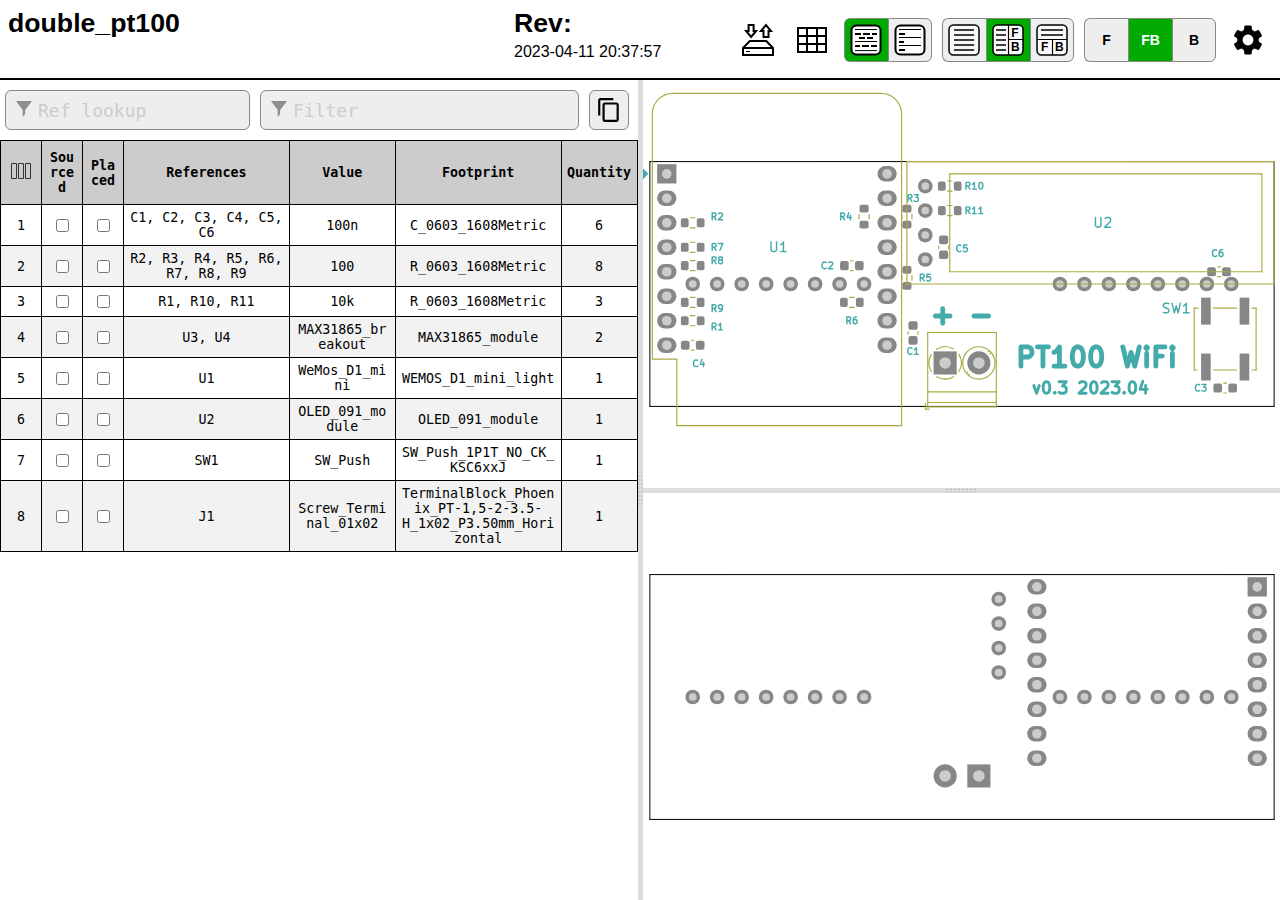
==== commit d8f7f0f2: "hw version mini" ====
--- a/hw/double_pt100/bom/ibom.html
+++ b/hw/double_pt100/bom/ibom.html
@@ -890,7 +890,7 @@
 ///////////////////////////////////////////////
 
 ///////////////////////////////////////////////
-var pcbdata = JSON.parse(LZString.decompressFromBase64("[base64]/[base64]/kUALC0XiuhS6jcMi8VUKpUisWS5LUaQ0ALSCjJXWBaQBdUymh8cVWmTcc3JO28AK81RW5I8MiqD1egO8BU0ASCGgi91G+2O4IC8PcmiCPh2k1mi1hmXs1TSO2a7X0bPaygxjlcnl8xPCshltn8V0h6RW/WqqVKujVxXKg10BuBQRVxgCoVtw38AJD72tlX0Nnh5LJaM00e99s8qhavOWtfj/[base64]/A8kbE/CtPbIly5gECuofCB6+ppr3vAhL5udbr+eaO56Tp90Eb+abku4+n7f3Kvpzrmn3h347zFp8Ia0TRlTHk/IF4gRXK+dkicF5h2vlueekxhyY03MfEM4DCjSHPtvb+C9sGH03CKWByCjavkFJgqCw5yFh0oZAxyqtgw+kASg18NoT4UCBjQwO6934xlFt2dQD9myvmIY3IRr5nzf04WfQOC5hRMM/HAwO55wwBFoaoUhg1DyGwwZoxehCvYC0oXQVhOjFEmJUbeBRJ98Gby8hY/[base64]/OBJzpnuKXrVRxQypkyn/ruB5ZDyoLP0fAo6aT9H0M2oVLs68gGY3BYky50Fy7hK2Udf5Ky8xbTMtIiRryOGlLkZoAOV574ZPxRQnJ+K/oxNxYFfFl8CmH3xS/[base64]/AdVFGJe2nliKdxtpSEc02K8jlQv7esiSzqZKcyubvZRyam3/[base64]/GeCQXxpFVjfgIoJnqndGyInTH2W5PJCTKRIasZNHJgTPTVoWW0+JhTYplN0eM/vLTKmdMcaEcJ7Tam1o8CEVZyCsnbP2QM8pvjDHwkGZ4ypyMunnNMaU6xoIwXBPMYC5BVUHmhNhZU3Fh6CmpMsZUymBjPT7MZccx1RjwF2pmcCOxlL+9ovs1oHlgTQMcvhOqyFhLrEAuTwa1FxLrWjROdS3V+0kXssdfshZgQXnKvQS6/l8rNknhYgAGacCmKUOYFQFjVGWHUF4sQVPoTrKTLgoEBBcgCLsXoPhWNDmggES0+3WUgRtN0UYw8bmdxmGUeYDwagrAaFttCmotQtnaOoSMZBjs/B+xodkNprsheB6DzI5xqPPfw3kbuxHSOdrpJR4eIAeMdBIuprsnawsYS3IJPwKRzRYVx+8SnTnCcP2JzT9q/JyeekZ2Jln4Y2esREyTxqNlOfCgBjwag3LBeZiwrzxstOOrk6nFLoqzPQL+WF3zsn4YQfs/5wTcn6zefUAYoL9kRWRdVaV+T43VPQhm4J1zoIPPrdqEF9z6THQRTm656r/gnDxcy4V3Ej3NvMIK9FILzXDuOih9E/j4P1uA8E6iV7mU9uHr07947mXLOQkp5Yx0L0AvRMM4j02zPhf08dFNAXwnolrcpiz4ryXtf1cDuJ02nPYek8yED+H13k52/K63OXqtpfddD+T1XjXOf/[base64]/AiD4gvDRDnDoZSCghAjAg/C2DCDDDStU8CDIjXCJCyDQi/[base64]/SOS/[base64]/QihAyUs6NFRecQlbyFMTQJt3yEYjyNNMIRTNQ/yLyBSgKPystAgrzc8Qlnz5M0I3zHyYTIKggfyeBzzus0JkiKAVyUhPz9MHzgKQpIKTzmtHyjgSLoLfyKLdz7yI8wC1zMKZQqLHyhN+t7Q0KiL8Lto5N8zV9TiZjizOzt9uzACU4ZByMQt6BdtpAhyxK2M8D9tCghBLsJzgRjjpyBKizVtHguzrjGN/RJLGNpL/s5KQtDKr9lLpIodJyqQfiu4iM5y7KSCKMgTUDrcY8OpsFOhCLqB1l+RzQUgNCcLTcu91NvL1UI8mdwrqAp5fKOcuRYqXIoryiC9ArtQgLRdBJAr0JOLpclccqQcFdPKAr3giqP9sq/LkrXdhS0q/LyqSdDdEqgrOLoqnNAqPJ9zrco8crgrp8CrYqGrvdKqN5CK+86rRri8g8vLBqgK28JrcrG8K8RreQ5ryJSrgoxrPCJrtwpqbQ0qhgtq68uRDrWI+KpitKOzdKRL9LRd999jvLeR7swdd9vdgD7jHqL9bKkcbgzihLrrX9RKP97qQgbQ5AQczKgCL9ocwbpK/9HtvjNLfjZz4D5zASUDWQjMGNHYBjdT4iBN/JuiAsfMCaNBcaSb0KhtPT3MUskxca6M2svZDNrN8bKa/Iwz6NSbsTitObKaeDtNWaYT2CdSGb/yhbCiVMab5NCauSxNsbGCrdAtBacbPSIsOMVayKktlaybPTktpaqaRbyJ5bKjpNcsxaudujis1baahcbIWsZRjM6bBsQpIsnadSgZGbTJlMgZtb2a4ygZHaBTvaqtzaSt8SvpPbKBg7fxSbUhw6StXa3xo7PbIx46Xb1adb3aHb5buVBs4lQ7U7/ahsc7maujE646i7xt1yNdS7VNQ7SjY82CbMbbub+jjbLaajPbG7WlA7GiaBzrFtXtBKdKt9Abrjts/sD8iLio/8T96yIdVKQhp6Ib1LEb79Lqn8Sy9Lwcdt/sl7IJtRnrj9TseyelId7iFND74bb8pz17kbHLUbnKFylzgTcd8qCd1DxQUr/LQJWUtRLCScwq6dP72cgHZdWVBR2cmqDtIGUrtdU9WUXJ9cyaWdEHsSlr366dWV1FiqR9WVJQKrUHaAv6arUqdc/61RTdoG/70HY9AG8HnIAGS9zd8HKGK8R8QGyK3d+8YHaHDNI8ydOC+GFd7UWGUg+GB72zN7hKx7T87qv99iuQoKV7j7tioaQD9t4hNRr7IDnK76lttLn9Sy39AD5G979sc1cJIa3roar9LGj6QAEa2zkc/inKyN0blzrd9VwrZAuwFd9JsrZAuMMHEFAn7J7MOgBkfHwnW85BacAqgnRs88XcEmnzYn1F4n7wBAtM3cf6Ko3xYntRsrOCImSTMn8myAknJwUmuR8HSm4nwrsGcn21Er2rsH6m6xinQspqAmAqmmFdvG2naB/MeAS48mgmInOxxmYmuGBEwnzRic5m+nunXcsNGnaBJnF4U9lnKmTdmyig8m/7mNJGN7ziAarjT8/V+MuBoI2NxzIarnJKKn1lazV7nHfrh6jHt7XrDsnn1CHQWyXr388cXLanQnXn4ddGfqHK4D0cXKkCsdX7f7yiYTU8a7wYCGlGhBFRzQw9lxSJQIORAyfoB96JsT3RCXlRm0Txdc/J2xKXtQp4lZydm1NAPZKWzRiJii1EKIPxlN4hoJdpnchwdTZBGWZZWcMJox+WqXCVydFQrsa8lHMJZNm8aS/RhclH1U85ycTRmyS1KW+ApwMpdWuRYZlNZV2R+C7xTQ4yuV0Idd05KndoLWUWddvwtRApkWBVskH5NMgtNX1DPQPwWc0Y4kZXtW74/WyWCXlX1kYJo38WKWlHOWhXQIw3pAAtrCvRd5E3yXlMNQKJMw8X82JSMDPxydNRgJGoC3awmXWCNck3a2Bl8k82LQAsMTKA6dG3S3TSjWQ3SWk2O3TJVWS3Y3vdiWyclQY3k3912bdw/XpJRHZ2fKdX05oIXxMz+2TWnXq2AgTmPnDGt6bqtsud9iFMvQzLK35ANNL23nb6pGznR6LnyzlL97oYr233+yNBPj729HH3/rn2yyez04b3TSxQr2z3GyIO/3oWh6j2ZGX2QPlRoPf3VHT2UP2g0IdGNL9H4OrqgOTHDWwP+AYP0Pyyq0SOf3vr7L8PpHzngPfAeBhQb2L3Z6T6mOv3b2cO16AOR75jGPMyXJ3273yOez1DWPsOaOkaDGCOBOiPmPuBUPP2MDlPYPaOUcH64Xn7EX3K8dS8TRaB0jSG8mvZQzMJqdpqAr/JjPc82qvLvxbPkGmqwahx4r4GExDOQJMqUGuR05zP+HMGvK7wH5cGCqkxQvCG/OMD3P+9DPOQfOXOzPWqrPouzIurI84vHOtrRHwrsupr3dwqbPeKRA5sCzTnAP5Oga98FHQaQkjtrGNTbGbn6uHGnGH2Kv+PjHquzGD9uRO0VH/9T8bGNHKwBueP3mYX/i0bXKMaaNvKzIcjDMFuRwYiO7vKKoCiBiIq+GtuwtvK+Acj1vRcSG5DhbpNArOZuDlvJTSCTaWNLvVvwltvRddv/Djuf2MiIx9vGw3u2D3CdvzcnCLuWSWdgeHv6SVDlvvc/v94iaTq5AVD1um1YeBBoetxVvweRNvL9Iq8seEeruUiAfSPTukeTcwaQJSCBRsfbinuEYfvPuddnuGfeQvuUx9vae9uzrSvl9yvD25PuvrjipOhxyr8NizLDOeQ3j1ixNpO8P196PCOgbhfNF7iKy0OhuztJeazFGPi5eZytOATZvPH9Pzd21sTv6ydKPVpLOwGOT/6Uq7et2LfSHoHfv7pkGPOOS/tPereigRc6GguOSuxmmG9cTiocmsqOTFu4GeGbHnO/eXJVpkGnfTSk+rcK84+z4Pe48R93e9q/fz9+rLSY/e8Hbo+A/AvoYq96Tk/a88/Pkc/M+a+muFdjq0+Xfc8m0/f6A6/m+IzwZQ/U+Wm+/xqIyHey+fdMyJ+u+ZQG+AxR+htEy6wD3ZPFeqvbqNAQb9s7wNe57gWRu1fd/9fOuvmT3d9evFHOwHH9/ADD/oc/WGv1OZOCMUbtOPGkXTfwr6t4q8nJMbDbeBnH/[base64]/A3MFNXoFKCB0vAuQUuCQHsDyibA7KvvBUFn4gBnaXgXFyETuDh8BVYAWX2MGedAhs/Cgb4O0E+CvBbfVwSsW0HcDGoCgoQWQJCYUDJMWA63MENIGWCjgq/Ojk+w35yMt+tXLgDSXIiDdb+ced6tDjKEphBu7Xf9qf2PayML+xQ8xma08I38OOVQ5rh0NNBtcb6jQ++rCyN4Is3KmNL/t1lqzs4f6nGEZvQyVztYQBiwyTBEwNyCQesWufvKlkj6+cNyezIPhplMweVS8BWXYfAIMprCCB8mFzCQJCzBM6G9nGrJ5iYZGEC8mwqasdQ+Fl8XcNwooFU2r4eZK+VfJ3pcNiY6C/hfjDQZxnqZfDJ4AIiEc8O1D6DFhQMAEVkMaz1NrBZWFZrPyjyCYAR+1DzNqDyEK8ChgvIoZ/naEHY7s7HNRvfyvy3Yn+kLXDnxzP4tDgWl/JekDnBh0jhuTXUboxlhwn9hh03J+h/1QJ0RKAabJRn9FxixZpRxRY0JoD5b4R2QGMGUjmBERqjsKmo7EkWHPA9JCCrbWKsbhjBCJnwjoPUWaKhjYJpI/BWKmZA3DM8B2BpC0NqNaRTxi2ZbUUEXChhmRzILOMVmaJGSfJAxZbOUaRBeiKi9Cpo+2BdEQHTQDSkY7ZAIETFk5gxuMHkYqH6iUsJKWYvCv+SUb2p4wWMGMUGK3DNpdopIv6l12+Z/AtCklTkExgeZHgmx7TEUWv3JH1jACkwa5mKGyZyV6IURcjAOM1Cdj8hlXCkQcDtxPMm0FAIcY2NBrziJxZIqcT2PFA2JlxGzIcbOKYDcp7Iq42seyKQ6AEKw7YlsUCzPFtj9x4SI8Z82aGnjhx3KOcTuKvHPjrmAoDsc/3l5/VPA6IaccC1IS3jDxpXUQBAAIAABXSkL437hj1RAMIJEHcAAC0F0H4AhKgBITLgSnFkbxwq7/jAJzQZQehFdAgTiIwEV0N0EhAQToJnAWCRRIBzwTEJKE0xF+3/[base64]/GTKagcgXIfLQ/KaD2RitBQaKVjAGCVxxJhQy4elhWXqgVJ4gAeZNloU4gChBZVM/7nsVfTBiDRwddVAOy5nYkRE/hBiN6K5kYoGZbBUxM7AVDtN7YXIKyjEk4JMzAwBsiMDEnFntsDiEWXyIgx5mYtLUDUWmQjEYjY8sErMu+FzLAiMQfpCHBjgp29yg0DcXQ7YtlJ3I3Mq0R+RxoML4nHjHxgnA7E6C4ALwyOmvHsn/WOBoRNiP4tkfHKI7C8cJqgLORLyiSJBCgqc3iRpzjl/SFOSYKyRHOFBRzKh4HRUNuJCj3i/ZSvIXrcU/H5NpIEvL2OHLBb9yc5TQmucr30yvj25YM0UNNKDkU4Ju+MrseuMRm+BhexotuU3O6H9cfwm8juQLx7EI8Qo889kHyK17Byp5UcyuS/zXEIyORTHDOaDSCJnzxO2dUGlylBl4yhhy8u+aeIHzLhQaQMYYGJzXkfzAF00/eev0IlZNf878jQJ/LTlryL5cCkeV/Njm/T/ZyvCVGAgbnTyQFZs7znvNHn88oFh8guYkHTgvyH5lYihWmMgXdjV5zVU+SgoQWVDvKx8m5s/PoUrz75w8h6lwpnnPyWF3C3+YJ2Ii/NhFM87BU8w/kiKTxYioRbgq3nbE+5D1C+XIrznK8gFiQYuWDM4z7E/og4DRePKF5gLShJeSDuIxCBmQqsxizBaYvgXgLnwEvMxQKAsXEKf58iojuLWhwhQ6FeimzvPLAh2Ku5sQVRSfJDlhLpFRCtBVXIwWhKte07fuHmE0xUKj5xwIYIvO/[base64]/l5yplSUuuVwqbpXy1lS8sHliqZ5pcoVT0spX9KElPZd4EPPYXKKtsHIXuZHPFV/zyFHKkZe/ni4qqtVSK/FYqrXlCgN5NzWRdKoEBPzSlJq/lYfK5n1Qgl2c/Bc6t8WULtVYi7RXqrSWzznwdq4VQ8rhnIqllYSyOUGp6VsKe5Uq3Fb8rOVkLlKoLVVVeyJV+rvVCnDVeMtJU0KM1DqxNYwoEK+LdFcK9NfogrkxyIVpCotYKrcW2KaldagNcApDVLzFl1KrXjKuOUfLLV8y+NVSoJUGrfVPKiXpPNhWtrslYajtQatjUYqVFka/Nf2oVX/KaiMNapXCrRU5ql1TynhX/[base64]/yra6tXAUnACwc2da/qL2yZcOr8WBbRta2n7esj+1IrXGj9dxsTL06HDmxetZBj/WbHRgM+Twr8ZWPipO9mxMJeKk1Xx3xFPe/[base64]/BHZjT8XQy02FMoWSJlr2KtyZdMv0aoH8j6txkLM5WX4ttYW6ZZ9LPxZ6wFlMYqZfi3llaLFlj6CW2oNHhbO5myzVAUSDVhlEVkez8wy+qCDrOn0ay0wW+s1mrL1lWy596iG2A3vH1uZ6MuLbHZTNn1CgodJLZsZoBNxz7J92oeXS/sbyGKpWTKLlA6HNZFyViRcBUOoX5kGtDFh+m/V7IwgNQm9V+nferPpn76f9q+42D3rZk/6zITKQfQQzf2cIp9XMu/RSzn396nMRBxvVvrr2t7F9Q+sAqECVjr7mwcesTX/KCDiNJN3Q3kNzLBV8bridkdZJwe2J2Q/AvBp7eeqBr0bsEiQelWkvJXMrKNfB54mMyEPPFDlMmnPcuugULxAKc62IHajENTap1GmhnBwaU1LEVD46gHY6sYVz64kUauQ9JNU2hrTVK67g39B0VGKwZIhzOV4aMOuHtDikAxTprMoGHtNJK/wzYd4UvFOYH20I+oEm0d7/FkRx9X/LsNqKtlYMvvTgo/XWHUjgnE4JsBsUyAzKFG+iNYvcUpH491xdw2usyP4LajDhpQ2dk9AsdVDLR9tHUc5XiGCNHR45E4pbWVDCjAx5o+/gEO9zrV7quHs4bbXGGaNFG1QO0ffz0aSN9SvI9UeeKkcjlhiqcGZRiPbGQjPRuDcsfwZvLjV+CnQ6styOaH8Nxx3wPscMOHrliq1NYzcfU3zGgmRyxDaUdkNWG3j7akw9kaWO+BWjLkDQ6hpK3PK0jNnA9UMaCNNGjj8m4jdisKVZHMlfxiE7nu0NfAETDR0ZBMf/VVHWDBRnEzcyAWlHST9ako4iZMPFGDFXq7wyXhS00maN6BL49BqeNMaZjk6gI06umPmGxjCR3E2dshO7qCjhQXQ3+vuVDHTj3Jr9cSaI6gmU1kxw9UCYxN4b3jbh/E7Ca4MZy5T3msU4qc6MVGG1Fx402SYgUsm3DY4GGhycqHsHlw+p87VCcE50FxQwJh+NqdeOYmtDh8h4+EdTlwm5+xKytT6duNIn0jnh3Y1kfhMBmKV/xuYyurKNdH9VIJ9EzipFNYm/TXJvQ0sTFaPH1jCpoGg6CKjMn8FJZ0icnIZNEmXTippw7meWOxnu1Vp7E3hUeNDH6s4JjUwCdZOWGpTrCrg1seFOFnazQNf082YaPe4zjjc0Y/cZzP9m9jU5p06KYkM1GyqMhhjWDLZMKHFjs5h+HqYFP3H8zQGvc+hCFwenhji6zM76cYVhGK1um4Q0KeTmlrrz4ZwE78YzNDHPjBZhM7ydvNPmRNFxiU1ccRU1nDTkhzs4ea2BtmTzLZw+QsfRULm0T/R2C2BdXOxA39760C6qcgtIW0LvRk48Mx1PbEpD7J+1fhbuMeEvj66p4weYzMjnwL/Bj8sKcqHjHlzWZ/82xg9NsXvT3ZxM9ApeI0liLmxtlMOd/NRG0j5pwC6qbknsWbzvCpIJdgbMgn6z9F8S/kaI4+HQanGrczae0ueE9zoO8jbIdKNSWELVG+S3/[base64]/6kYZsv9p6sXajrV2tI7hdUB3bhrD207QxaB3Zn3LiQN6xdbG3rbHtYF767YdlN/WltjVn7cDciuHXZtr23hQNaMtQ3rr0OkG49YRtpHZLENw7e9aBufWEzle0YYuV06sg6wzFAIWJhETk3JUzCWeW5PbDk3CWhKem9JFIjk2QIJ0AKkDjZvuhNx+kA0dzbZSyzNxnTb0bPOXDOwJQot9KJ+Fnkg4oEm45tK/ADWEE4DSt/5LPJFAgxpbNdEAx0PNCljRbghm/bPK/DdR+bWoHUB0LTAc3KoJLHebzelutcWbWhC21HEcSzzbbikAzELfqgnQWQw4vwDbFnlxIyEQd6WErFZv2xyb1lHSDvPrZqhybyt7JLPNNCuzhxNJSm+ncdAsHRzrwYcfQCeaLgdei4raXVxF64zYb/FjcQxWLsDpBy74uuxXdV4wzq7RNxySTfGE0Z8EO0YohKkSokGsEfdvQuoQqgMz8EjiLVl2EwMSnfblLPwEvp0MbIlGFUcfdSAYhT7V7g9pvcNH+RasowQ+woJQH1vT3e9x9k27LjHvt6F4Ytm/QdjXsn6JUI9ohjSROhN6JUU9iVCxniuKgQYRDR+yQewab2P9yLQBx/aM6vwH7P9o5qfYgaagfIEDu++A22iHx1UoTb0QdjUBOykHstohlGB1voPg7ErIJjvfQfIOKxgDvO4xeeKnXIpbdqTRDPod7meNRlOSXscwGySWOLDwbf/MGNcG6HFuFtQxfQtLFOH+2NzMtsPWsP3i/[base64]/+nUAzIsjtQJDUadHLCcFFOp6U+8VtPQCrQYvaJf2wWreNz/ep94qHNDP+njXWIzY5aejPun1XCZ36TdWvrenszlZ9fLGdjmhgsjocHsenbtOz6XTt872eci7OGHXBg52L2OTHOgnTlq5zL3oiLnOg1zp5/M5OduGdnjzi59sReI+gbHez953c6fVn0r8nYK9qC8hklOPn5yhIw/3Bc1LIX6bIoLc68uwuULZbKp+Uf2wIvcVWz1FRDlRlYuH+OaVFzXahVuYL83ItMUhq0IomCscq+9fi9Px0ujK+8a9Wo1ZfpPj4ZLv80lq5cVOeXeiyl9MuY5Cu8XCz/SiK+ifivX10r6l82WhfAu/5JOJpzcxLjaNWnnybcc2gGFZPJX/ImZ0dmUZIa1nxrnbEq7ReHzVXXxhdKma8a2ujOerjSsy5+ZGvvKurgZ+641eZOXXBr8soU/aCok/LhK6p0vWDeWvyXT68p6xUFBVPnwRlBCBJV5cSWynYbrDvaHteRPEnCmPyM68RquueygbgCsm5qXFvgKQmX1wW/9ecjtXmjcGl6/ae9Eq3oIQt6YzrcRiRQprjt0ozhopuNLizwZ52/tc2vUZIMyN3y5VdLPe3XYRt2O67f9uNjrQ0ZnavtRauV3f6rkIu6LOb9d5JStd3orVRvLtU3yplzW/bd7uwWW7w91vz+aD5t3+dooRu6vcDm1Gd1dpde4lcwudlocRsqcDhWTAqO/7s7W26Sf+932RwSxZyAg9Xyz3372tUeBg9QegPsH/V/B6fWAe/3aq19uB4zeQegXcN463tpQyMjKxKNhRAR6jcquzXwvaCCO6We0fLsD7mh266+NRwmPeihjynAyrMfRHB/Id/10dDdu1XY3IT7x9Mem4RPgnnjze6k/sf83rb891yCsjnOPlD/OF+J8ouGdFGGnmeUmFU+UfJ3Yi/TwC5+dhKVPpnzT0ieF7qebnen+yK87bubOlPHQI15W2w+1uRP7nqzyYdc/tPVYhkzj0O+8+GfU3PTntwF7nc4vwmE7sLwnq8/pwPP7brz5F5880bR3Fp8UPR4E8JHS3X75Vw047dlCrsIbzz18dy8KepyoHvz+Aqy9ReBQG9lt1V5c9LPivJGrVyJ7a9NfnK1X6d2E5HdmvmO+TtL3nsG/JPSvd/YL+N9i8Dv9KfXyp9M/af9eZvS7sr+k+G+yelvC30L7N6MCbirsRlLnFI9v77ecjj1Eb4RPWRtLtxVCq73UtKGIMLv1r3xjkfR2tjTEo4u8Tt9W+9jd0o4qOGXYO/7iAf33nd3t7AI5H9mlj98Wokh+Ucnvq8074d/0cgLybQP9oOw9B+PuZxI4sibuNx+DAUfIH893d+mVve9FL3i8cI7g8FeTGSPm70OKEQIrJwzHha3t+UHVaMrB472TVrxs/b0rZmsa3cD2sdWIAzWma/tb9c7q2fu+YCVta+8A2IdYBynq1fGvITbo2JKa5taeT5erXFLiHFjOsIjP8FJmHI2n2N/E/0PKrs+ljMjm0u/vo5C3856t//S3MZvu3xjId/1vUgK3sH7vjd+G+8K9v6cFfiN++/sf/Ho1+rNqdBeo/aqGegj6S1mvo/2XqPxyBj+6+qPhXzr/H4m+SejlKf8Pyx8j8F/c/wn0v1BG6+TA235NypvXdffs+oK9fxP0+N+zN/3xbfiu055p96/75tft5VZCHEP63lSYFv4x2HHoQnmg/pu9CSn8pA6nDjpx1oBcezYUAKAEwOYE8dOBJJoAMrhUAABKoEJ4MgHQB+OJJymxJ8xzmcrawASIc/z4GQnYN65HmkHH/kRAAAvO4IYA1A3tIbIgZrcpQuOjIBAA7+IAEiCiAbAGAAeAkkv44gA3QPf5FuRGlf4rOH/l/47I1ko1AKShVmxKwAuQKICCUHgCgCQS0QFiDogL+GtaXAjErfJ4AMQCIAoAs2LNi2ArwF+zKU8AcQB0AfPKADgBkAdAFGAsAfAEoAkkpVjygFTtf42ABAJ/5GA6AXZSYB//tgGeauAfgFFkhAcQEQgYAGQEzYl1ujhUBtYjQFPA9AYwFgAzAVpqsBWgOCCQg0ILCBOOIgNwFQB1gASAvYe/swAAAEskDH+qAJICgACAYYD4QGVo+SyBN/nf6CBRgMhKzUTAKEG1gb/hIFf+jsORixBWAdr4CAQAeBKgBtgbwE+AsASICOOAgZJK+B4buUTdAqAUYDGgTAMaAJB41jgF4BglKDaTiFwCIAQgyIEiCKB1QRjZPADQUiBNB0QcUEOe2AGUF0BDAUwFSBJgTZIiA5gOwEFk5gVCDEAVgT4DdAaQfYF4Y0wE4EgA+/v3QiAJ/p4EgA3gdbj/OrGMU5USt/t4GP+TfuEHH2PSkUE+AP/iEB/+PmvIHcAyQSAGEgYARAFQBMAQSA5BRQglyyO+wa4BdBPgNIHlyf+AAEKBVQcoFEBJAeoHkBWgZQEiA1AbQHMABgYMH/BwwdwBsBRABwH8U0wGkFvBcAaMHBBbrkPK6kKToUF/BTQACEFBcgYkG5azQWCGqBpAVCGA2dlDoHD0egf0GGBxgThKmBkwZYGSScwS8EeACwY4G88FQAADCawcwAbBZ/viHv445sWoHBQQZJLHBk/[base64]/7kYL/mqFrhVwT9rahIAM1rcS44YGGThgTqGGvBM4fOEth4EeWpAyDjDeGGA5comG2hBWpUFKBToeCGZhDIRDq5hB4SyHwhIAIiG+hyIf6GohoweMGYhXAYaH4RxocOQ5gYLtkxRBa4RREyBSYZtYS+O4bRHph9EfSGaBjIcxHMA+YWyFIh8YdxHOOH4TCCVh34dWG/[base64]/7IRnkVRHtWvkThE5RTQPwFBRrQl8Hqu0mm5HIh12DaGjhSkiCEKRK2glFZhq1tCFQEzIdpReh7EYWHPhmUbxHBh/ER1HhhC4UIGueKqrGpbR8YTtEUhW4ftFxRtIS6GMROYbVG6BaUTdFcRL4aWGXhrUTMFNAfITwE1hSwWZHOBFkRKGgRzYd4HDiWoHEbQRRwWEF9hkQZ9GGAsQcOE/R0UVSELRTQAJFhh+EXOHCRREmc4dhRMXeGbh5MduEVRh0eeHw2TwGuJHhIACeE0h1gDUECx6oSzEPh10U+EQxd0YGF8R74S1E8h7UT+HMAf4UjE9Rh/twD9RYERf5GU0kqNHdh40QhFTR7kb/6oRwIfcEThjwYtH+Ry0YFEvRW2AZDnsusbGFoBKQJRF7R2EhzHxRdIYlE1RF0fMBXR6UbdGsB90W+GD0S0YYArRdsaG4iB/gUbHbRbsb9EexDoZzFVRPsdmHaBLEZdFgxksdpGQxekbDGGA8MXYFdR/[base64]/[base64]/EnJhSeZ6IIZoTmCqJ1oWTHNaIvtimrWLiayluJeYRymGJXKS0m7xZKfhjqpiKdp6iuMYWUkuxeqfgnJhNEUQkMRpqedHuJTyfskZRXIe8n0JcMcfHFxgqaXHnxFcZwnoxAKfyK7BfrIfYORYKc/7Px8qWIkmx78RTGqp1MXhEIpv8UilYyusDJ4upuCfYkEJ2yV6nVR6cTCHsp/qZymBpiCaSmmJ8yZSmApGgISHFpaSRFGuxGKdUmepAMd6l4pdaVnHPJjaSWH5xASUrGwBQqQf5uBYqVrE/MuwWUKzu0qU5GypaaaWmXBiqRIlmxn8bmnpB8iYimquoLCundpkkb2m7R/[base64]/[base64]/5w2WflGOQBRzm35HmffnF5q+aXmnZQ+aLlwFu+QgU05E+YfkN5FuSAB5Zzef/k3Mb2WikfZi+dgWgFuObzl95kBRvmD5r+cPnv5MOZ/kZ55GY3k0FjOfQWDW8+V/7X5WBSAVO5eBY/nr5hBbwXEF7+PAX+ZiBQjlUFx+aIVW5AUk8xqokhWsksFshT3nyFEBYoUJ5MBW/[base64]/cNpISmRUVcl1wTAIJ5d5doVplbB2Ebpn05OhQWn9FiRoFRDWl+dgzSGKEdgggJhqermzxwOVwVKFW+XwVlpdlG3bZFImW1n3ZmeT/nLFzeca6UAZZsEVbFRymjJ7FKYScVXa5hWTncFL+acUqFjUd9GXF6eabmUFU+Q8XrZEhS8VkRbxVqG7FyqV8WWFCNr8VJ53xQjawFX0dZKgl/[base64]/GPFb0U2KVlrmeWlq5XOeAlVF3mclFkJT6YSmylcZS0UJlywb1keFKGV4UYWlCqDR0YGvBNlDFjYCMXiKFoHNmTFNSeJS2l5sZEV5J0RdnlLEEXH6VwFAZcDIHlRqYcX85/eVAW6lkZecXSl7pdcV2ZyBV6VmlkYeuakl6aeSU2lQZXaUhltJfeXHFEZYoVMl0ZW+WmBn5SIXflzxKygCgF5aoVXliJdUn7FA5cKWhlYFfSVPlkFa6XQVzZV/nslhJQhUtGAVn+WbFaMvyU3lBxRVnalz+dhV6lkpdiUXFMZeQVIFpFV+UxFRlihW+ANFWqVAVbBSBUx5HGQ+X/[base64]/MUQGIASEvADmAJgDwAaxPPLSAEAiIL44VATwOiAoAeAIyDsA1gG0FMgRZHbAUA+ktID6SdADUl0AmAIqCYAqgIsGcJpdX46oAw8JpIRx7CbUCfuA9QlWZlTAAPUeF0EEZIgAIoT1UDF49TPUVx5kjPXihC4kZIRx+/glVocG9R4UbFG9T1WgQ09fv4VxfgEfXihn8hvVRZyckfXzpXANvUrByZVMVdA69eZG1AR+BvU8AtQG6of1qMaiEv1s5bUBH0EcZ0WANa9ePXANqMRVC2S4DR0UJV3INA1NAEceEmoxAoAg2aSIACjG1AMMhHHxVgDe/UYNHhcAo4Nc9d/UYNJ9VUk4N4oaYjT1zgVfXEQNDbfXySCDTYAogBAOYCWAABN0CzYBALf46ZoABrEZBPACiBPA+/[base64]/gsg9rY62mgcrSgAQAkElhJmNYLRHEQt2Lea2ktHLWY3wtSjV62mIPrR45gArre63NNsbU614AfrQG1WAZjRi1KNtLWE3NNebfS0dNsTd01WthLSG2ItTwMi24tFrfi0gA3IHwHvNEoEq1StYjZoC+t/rVdpNtLbW22yt6bZ21ZtIrcy25t/Lby3hNo7W01CtpjS44BOiDQPUoNF9TPWj1y9SKGT1i7bPWAN99UBG1AK7avVoNG9VvVH1u9aQ0XxQ9ctob1J9fg2rBgDUfVX1QIMtH7+jDffX7+j9TUnP1MDYf5v1R9Z/X7i37b/X7tHRZPXL1IDVMVgNiDR0WQNTDTA29ZcDROQv1yDUPVgd6DZg1MA2DRg1wN+DfWG1ARDRg0kNNDeQ00NVDWh20NgDRQ0YNjDbZKL+swSv6iSJgPACx1ogLiAuOBAKgBGNtIK8E+OYkhUC0g8QAIAdwQAAAA="))
+var pcbdata = JSON.parse(LZString.decompressFromBase64("[base64]/IAMjwyFQObwKII+AxebR+YKyEzuNQ6ILZbIujR4hQaCKVRp1TRteLBJo6LJlep2VyzRq+QLhcaZBKpTK5fRHWQQJccgSiSTzhSbNTafSQEzolQpV6NSyORReJQ9cb+DHFRqOeLE8mRfQqLxNMnM9mk7q8yyKHRuJzWSXJRWqGRC2WS3R27XG6yYmRoiXm/zol2e33VPxuBzorJWY2B62x/5ZNq+I2qzWOXWF5Pe7xZI3CzqaBr+NJO6no/EMwvTxvI9RT1OSwmyymaGL2zzOaXk3e4qyOYOcbfuWxrUII/6AaoWbPj+xrqLIUrTp+8Y5iBNCsrQCG7pusgoS+kYYem/[base64]/6JV+H5npVf76UeY1WUOVH+YFjmYdV2nfQKIWdd1ZC3XpkF/S1oUHXdGkcrVzaxXDl22shyVlWlcNHbqwh5ftL0PrumVnXDU0zSVKXlXDjWjbhtnYXQt19fj0P/iFNnCea8gLkdvk7XEAFlQNzmuXDrOWYOvC3XT61PcZ5NVS5N1w8TvNfspYksqVSFPoTLJzpQpO5vx/1NVRwl4zpqqSblDP5WbkORZrsliWKRs1QTZOyB7LbGwu7XYe7Tb+17rs+2Ka61qrvuhykAePUZ81x1xO6x37CfhzJkfx/OSdzWJ6jPqlXnblOOnkbGW5vlOYlV1eDuEw3lER6bQTR/bOewVy21LiT3um736teUH05MsPO0D23IG94txXLYDk/9xrWYK/Nvdrary+7TPKY79Pa/Jz6TB4v6xKwKSsSI1SNJ0sMjKgQIEp66oYocmQXp5tQHIa3xn8C2mt5aWGp34AP5JGMUagpw4TAuA8GxoxQxBAU7eBeZ3wazFBOZmiCNCf13lgwQK90HRhfkaOOmoBLzTfBeGBoCCwARIVKOhb8myagmjQigZDPxikELwIh9VcH8h3H/AQXDBwkItBqPi7Cvo0OQenVQ/[base64]/T1lxGWUM+ZJSTGbNfBMqZMiDGuJNCM0ROjClsm4Xo+5Tp0JsOeS4li0YfGNwwqk3sYlYif10cEohszxL/iZvQ7BcU+HHNQSopc/[base64]/rRmJIVRLEVUrwVbSEFMrBYqtqOoXgKxpX4LGN0TQyr8QTRWqqzJyb12aEGPQ1pWnSWYuHerTaW2hkqBD4p4l+ZscrY1ks7Tq0pVKw1UWYa2+lHaszuPqZotFWYu1Q3ZWJN4mLa0LlZK6/lbS0UnnXaw4Vqq0wUqsSqnS/BgURLHSex5jbghBtXTuuOLkal/TXam/Zt7n0ipNU+09+Dp7uutQetl06er8FtWU+1/BM0fKHX9aImKv2Dm1jsqp/y5IsiJb87J1r0NcvA4i+M/boMepwyh31DNcV2viWbKD3Kq0/xrZunq94E2RJtgWe9BaO2qkI6w/x042PqoGces2gm9nOJg9x7tgaUatP4Rc6paTZOfqw641pYHnXUdwxp1pKb1H/[base64]/OECA62oCbZwL/OQ6RThdcwr10o/XCtDceFEMbAF7E3ySjWCbrIKB1dEA15rnBWsBQAu1h4SxDvHewGus7OwDsbdy4LGs52hjnFUNd3LIABv3bK6N6gEFqvTbUB977v2Ftta9TfEHXgwe5a2364HbQqfbbVHtjrF3kc9dPlcG7zAMelZGysHgOPnsTjx8/exNAifzf+9GS6E3efuFh5wJn3B9sM5wNKAQiP6TddR9YHnq2sf86e/w8CIuZvMDm39lQi2ydy9V1IP5ARwARDt0uUyjvOts511Mcoswqj6754YZkcgKRZLN079o/PVB9BDykjkfxWeAhRxznLNwKhzDl+Vra0QY8yFZGQY4HwOhR+z9V5Igh49I8T+z7LfWFi3HT/7p4Qeaw57ZPn/bmfo/Vdz+3lnleyRXeT7X6Yae/cU6b0IWgK2krxHFx30b6gVRHkCL58vmvLtJ5r1zkfvvMcB8OI6UvjyC+7FG9FdUTRj/r890P7fPu7gZ6LzIZB1XZ3thPxHwPxpxTGlf2yfhFeWug+W+aO9+De4+j2xcNUK+/gxoH+kByU0BZsXI/QHuVeXudeo+e+E++Oreee8BZ+weR+mggBG+1e4wd+9eY+w2OBRBl+JB8+keWehYxBa+feQBm+FBoBVB2B5WrWy+lsuoBBkez+rIAhf03Aa6pBN+IBqeu+j+hup6F+SQU+whgevQh+l+/40h6Bt+3BWBCh6huBR+NAcejBX+zBMewyZh7BZBvo+IhIF8V88orgoY981gm0BY0410PA6gfCz0Qq3hdoxoQKdAy4qmQqZAKCFW3YIit0qUCMsoMRfC7ch06EkEFW/hisL0IU9kSRXQu42RW0RUr8yRPsxRYRRU+R/+cRcME2WM1RUR4REME2pcvh+ytYYkWY2EPhFWE4yYsMy0URiik+E2daeC3EsooxhRKcWYuRnk7RWRsxcQfAr8oxgxWYZo4R1R/R1slsrRnI1Rphli4x9RbRFWlUIUzaWxVRIR4oZA3E4xG49kXsmRMxpxBxiMdxSx9waIAAZv9hgTvg/o3lEByOoAcA4ttGoaKD/iHlCdIDoQPpwZzvofIaCaNltHnq8EcOYZ0A0DiVsNfrobId7jwYYbCZOCHvmPyDCeCU2IkDSb3icP3trnoXISCRAR0PUJNk/N2DCTWG3oyTjqgQnsieQaiRyeATQWCRCYySyLSXifSZCehnPrYTIVwVKdQQ9qNu/PQD0KqQKXqdSQqcyWgeKUCWAdqQboHjyZCW8DCXacKf/kiWyaSZgeiVyYblifabidDo9j6c6fycSRacng4QGJfMjsGLAG4eGBPPwBNp/[base64]/lxdRd8o+d2VOdhTxV2R+bqCOT+bRZhXedxcmeRR+bKvBTRe+ZhfhdxWRbxWpUpSJYhVpfWvxclGJTJXeb8WAACSoJaeSRifzqRWaGqPKWInSdFNECTFwPmCqK6cAZqWSQYY5YHs5e2O1k/JIR5bQF5esEAlFSGW6WfI4YGIntGbGQ/[base64]/N5YLG+LhGodDWpJVK5YEDIAjXQP5SiSnkFZ6TKT4NDT2MjNVt1lEUjapOyLhBFeJG/FjYlQFcUOGU4VGa4XfHGfEM/[base64]/A7b1THWHV7VLWre+BrStbpAHX7SXcJEXdLgXbnZzQ8SrRnRHU2FHbzaHQ3ZrdGInXLSXSnWXXgo3Y9fXcKpLcmfXfnb3UPYre/NnWNa7XnZ3bzSDYCeyXjZyQTSsLHUQtTYybkqjWoUrTonDW8pVIjQzTjcPlabwT4HvajRFSaAhOTeYafbDXFfBBQG/eqSSclRGc4fqbfGGJlVaMhlMckAmOWZPrXJTJPpqCLeA+4pA49dLe0Sg52Y8ugwgxXV7JIdgzA8XIvVMRhHnvqMXHg6Qyse7e0S/lg/EBQxAxgwgpPjPStbA9A+LGwyQ+0W+Ew77A7QgxOG2ZPpg8I0g3cQYvA1Azg+oD/UI7I9VOA3noo2g0Q23kI2Q1w4DJPmltQ1bBo1JI1WIyI1RZPgozI8/ADJGECrw5PsmegxVnHSY0o9dXccmdVQ4zo3mOSPY9o047EEmFo0LIE8w6Y7Q84/Y4vjo+vXZZvR6dvTqYbu+BaAfVwAQzGPTf6bqQIMCnDZk/ENkyyRwRKbjYk9Kck+oak0/T0BCbuMU4Xik3k5/XU6HFfX/aGdlszalcielezWA2pE2PRL0UKjaDOEM5/OjH+ZMkVLNWQy4t2RuHEUM59tVamearmEM/zW9MheM7NcMikHkR+cUp2JDo5PqshRKFsxMuxEs6owSpDhKIWIcSBbMyuE88WecWM50ers8+cd0fs5DlM70YC787EA4uZPjBs/s+rpCyDMaD88ZJDjsxkYdLhGc9aHtYi6GsxMCyM8EVHpQFcXE2DQk8CZUzaQKHEHaFwLtsmQKbysA6YTIAy9fWU7fQ5ZDTwPkLS4bcyU074LRBfvy9jRy5QRDTvc8IWDHmmDYeHp8BhK0dVnK2K+DfjVU34DKyq6QmoVq+2EwBNv4Gq+S3fRSYKVSYkPS/K4KzwEyxSEa7ICa+6RS9aQHtS8q4EKq+YR67Syy49c64Fdzndua/kCK/BBLpbtgFnuTjQXbltnCyrgroCMrp00lZKbdoNoYdS2qNWAjtgI6/YvYk67Nj9pLjgDG0W47nG8m9gDTtDam+HvG4m2m4zeUyAOYCgHCGwFACgEQPcJ26SL4Lwgaxk4aSIHbhCyIJ292720QEO4YIYFtltCkEwFtt7dk0uyuxxAPuItsEu1GoLQPtwCEKe/YefL03yGzaAx4Vg69Y1Rs3kvNAQ3ushcmZMtjAQxpDyDC84itAQwdYlL+45Lo3xNixs++6YfqHxB9fc3+6BzlQ+9BE+9B5Et2ehPB6h9gt2ZIZh1g39Q+xUeCVB1g0DZTFHmpHhwQ9NOs1iSh1g4BymRdHniB6h9+0kcx1RxhK+zi+yJC6h/e0B1iZB6LXw7BziwKFx02OB5x6x1g8deh/RwQ8S0hwICx/+9oz+xOiJ0w91StamQ4sR5+4vuBxOup7o8MuJ6mbyGqEw9Reh+Z3ZwNamQBEZ3Z1Z90UpyZ+s90Tpxgx5wWI51g7jic0F8p6ZwWH58p85555C6SwUKa1y1KwLrZIyViWuruAKdQG+IyVmG+JC4GxmxU26xPkYtPhRxlyWzk80/1D5Xly3ayIV36ClZGWlde+4VMDdYh0B/kHg7NViQNXo4vRVfVes71y1VVa4wWH1xtYNx0jN0tWo0HbNROnN49f9d118RYw4it5t6gy3bt9h+0fgmdX0mo2lv161agxzPmbtV49aMN9lex+0Z47dzJPdxJOtd0Wt8E6d1dfg/Nw9ZN4lA4zt0deJ94xtwp+0Uqrt9DxYwtx3Woyd65E91Z+N6d9DxVnAy5PF+q0kzaUTZJCTRk34T/Y06fisMjVTWjYseT015y5K1U0T60z5aZFFBTfFLU2zwIBz+y+ey10A/0ze513Q7rQaBNnI7ZEI9QI+l+f5zyBL/zRo+I2sMr9w/BFQyl2oFLy4yDz/MZ/cTL9mLQ5PvQwaMKkw+b6qIb+w/g6qOrxZ5Vl47L4b4I/A7L27eY4vuL575I30Vr0r1L5Yxw2BI7yo4H2H1L6ox7/4I70w/oyl+CVL8Y/r0Bab/I5H+xjYx4773H2E4OLHzr+WRVgPWn1RaX1nwmJE0Cnn5b3can1t6qF79jBVo31MdQPRL4x3Yrzji393yH/b0LAP/Y2BP3x41n5LyX+SHn1P+LBVhPSY2PzX+E2BK39fFn59iv3r0302Ov870v7Odv1n/Xwv3n9X22Qv6P5Vt30HR3/n9VHj4l0zzabCR2Ok7CZqB0wq7k8TyT5/y3gZ4SsNWr/SSBoDSa08DQnoCnp/lhJ/8Cm2XfkMU3NLptmugDVmiAw66MhxaMQEWkcT67i0cu7RG7hpDFqGYzGKZDHorXIF4C6GBAtYIpDN70DKsAMVBst3Fofw2Bi9D2rgKm6w8cBFA/bjtw4GMCISzAjSKwOIHCCGB13bgeLRexTcSBotK2rQMnwHcVBD7KgRQDIGEMOGHSOQbL1EFCwuKnNHgKoL8KL0n+LrM1iFU5rShcIjJCFvvTVAn1eELeNprqE/[base64]/j+FvBWpUEeoXHDMtPUUIgUmiNbwIjMu/POIYLwwEhgBmt7IIGWHI4QlYiIEDuNqHOIPdno1ofkHjCSL0jsifhC0FeBNACgyYvcItvOC5H50GUvI4pL0XkbSA5mphCFiKMJbNB0GvI+xPyI6RhFe07IzJKsiNqtQVCioZkXMgAh7EO4CjHMsXEkKKZkgvYW4i/S6hlQdIyQRyKUXgimE2yZIygBSJipXEbR03SQSaBrAnEVCFoC1G8iIQDEPRg4C0WQxTjyNDRE5bRgyJWJzQkiMYxWMKKuIJj4oE8a+GIQthvJ/[base64]/iRclAH8U5V3E+V9xgE0pvj3fFgSDyEEl8UqUISoT4JsQzcS/[base64]/yjx0QoJUNSmtzxxbRTGJIIwwhFPPpHxv+granvFMwoWgsJGpJmvEKF5JCwGfCdjOs3PyW0TwVYJIjrHQj5lSpCYH9jrDCJq1IMekIDs1OnKlTtQ5U2AiYM2BsR9O0UFqYrXHDtSUy02eqKVJVA/sEyI0vmuOGqnnhBQXUsaes1PR1TM6A0tyWmHmky1Ng40pIv2SmltT1p4A1admFmnnTWpQFK6bm32llSH2aYTacoNPRLSowuofqU2EOnnh7ppUz7HdL2lmhn4O066YrWmw/Sowf06KINNeLPSTB0Ud6WmCmmIyrpTRNWjDNBkrSbp9ENyZ1Ixm0B3p+MwKebnXHxNQpSEowJzTUDhU3KXzVwbzzEo+V0MpE1tjfWAFhSH6UCFys/RPAZTKehgQ2rFUZJ8y8p/[base64]/Ca55He8F7NjlaygO94MuVCW1C1yLQPQvOUAhHnmys5Hs4pBHKIStyZWQIorslJCodDrmJpLMl4JhG8pwhzpR8tTSSk2DuWewueW5X5qbzqu6haCCfJ8r3hdw+8riRLPQFSyYyJIzrgJKA6no45n1ESUdNNC9yRuMkp6WwmLmXdgeKZccF/OsnOcIFICrqlZ0Wm4QTJv87kPdEO7gdNgPstBWdIQiIK5qv83+LAoslwzswuC4otAr/moKHJ4CihaQK+roKG5hCnZKDJpmUL3uQCnBV90qxXTaRrCrhb/Omi4K2FH8ttL3N27fVyOCCzhX5OQWQLsq/[base64]/fMFZDFldNgR5S5nkE2J7n0TwfPC+VlPqVdLv+KAttj0wSFXs+JYDTYa0IA620Uh9ARXrwh9odDwIXjXJNMt6GTL3wqygoXMtnI4NkOQjKOCsK2FTEIspvXcl4w9iHL1lbIQ5TkLAGfZdlDc/ZXEBWG4RtlddURoMJMbzLJGvw8Yccp2WTyTh/yuerozmJ/LYSbdFYWCngapYE6KQpZV8rZCrKIFTy2GL0CBWwlHeujccLcr4hwr0V4KgDlCsmW5J8VmxQlSsoeXOIQmIdFYX8OoachTldsmlaUpAmUzRsV8hwT5ScEhCYRnKiIdGCiEHytxoA7eYEO5XBD75F81eTvNJ6Crz5MQ/KWgJ4mJCxlt7DSMiloGpxBEGqizC9IzJ5d6EWxACqty1UjtLyZCs1WmWEqnZ7lPVVLHtJYlt1bMOqrEvQirAWq2Q9CdsJ6udW7p9VTq3mvQgAier3lD0KBDqtNXm0oEjqjVQOlWGXky0fiSNZqujU/4jhGq5SZXRjWJq4gfiWNfWiDWsIwiNq2dEWrjglr4KcxfWt6oLVIrJBFalNWzCjh1rm1bIANRqrtXZr4oI5atVasmSlrpODa81SaoBXdrjV9ZNeEao7WhLh1Pa1lRzPZVOVDY/COGnHG6U/8nKnmSFtViMQDKzxwExdSVzBIrr/C1WIpDFNMLbraeZSVmYqvFnKrL2LhNVW/MMkPt5G8fIqiFxNAX9aFo3d9ReHkn/qgOSrT9WQp/agbPJenV4jEyQVzJTEb3PbnMig7vyUy8EXJatx/a3NTu0G6scNXA14b++VCwjeJO6JWcP1nk5MlhsA1/dyN3yeyfWmc7yMMNSPV0cmWSXUbk+mPJjbQBY2ZKYN1SRDUovg0sbClkG3yeB3E12LxF+nWDU93A4mcGNfC5DSxue4v1P1QitDSb0Q0yaBNXG6TQpoYS7dCl+g4zYZv02fVZ0dG39Xxp43F8SZIAf4huJaUiqA8lS48a/[base64]/iogRAB4AJB0gCAfbTECABxA+BgR+WQrJtgpJRMY802eVhbgWzBhBlIU3HQViKwlYV5T2Ync/Ejbk7r6iE49bk0uh/4100Q21lCRjAi5wITS0YM/womd4TRxBG1gLKDwLIJd2NNncxO/xqAudRCAUsMhNxfjBdcukXZzKYJqdW8wkGElHnF30F5WlO+Xea3QzKEfgku2AVCWN0qFTCWuimezsNyTSY8fyG3WLqt0e6ndLm/7Y9jd3d4hYhu5NFbqjSm6D1VOwLa5tK4NBXsEhPzbztNk01subWX3dHv92EF7dQQR3XiSN1W7rC6espTHoD166TCnurPWHuD2s7tdz250NN3j0ZDL1bDMQtVlT0fb/Nwu53cxMzLatmZDQWiZF3Xlvgi9bKl3aFUMyjsTZA+pUieCn35h4go+o9T3sn3D6BWUuhMJ7PXmL6a93eikr3vn33a6Sq+tyiPt31+7RdPgS6P/lbwWIYp1+7sDHliCcg/NZu2vePof0sFAgz+j+F5ufxf7Jov+pfU9vH3JavmpNZFInoFlgGAD41H2cAeREpT/9t++Az62tCwHTIqBtmebtsEjtqSrEX+DFLsHz7Dmr+yPTgchrEHqSpBogz/BIPygyDsWig1Kw4H0HoBJ9Og/[base64]/[base64]/[base64]/EyaYJM+m6TiRr436ddOWHHsfpq0+qZL0P0/kkRiVX8NCG89YjYjd/O6blMsHtG4qu4gmffqxnYjpfVM9gaDP8HMzAqk4Ymf/BZmCz1p3I7af8EFVkzi+Qs4Ef8GVmyzzZt/SKe3HzDmQ1WC6DzvSN5cj28NaIZ2ZtN175hytPs2wgFJDmIRM5tMxqYnybFhz01Ac7bpXPznnEUZxw5fNoCrmMa65x7JuaD2qAdzlR0wqBpFw5npVp2TnV+JvOBmuzr/O8wRKH2HiaWx4mVuedtOXnPz1E780qSvMPmOz5B4sy+YujT4GYj521q+a/OgXMT1O/HXTu5aAU1005j8Mzqlxf6nz45j/VKZxaeC/96w6kmkTUPGHwLmpkixSaIvKnqLNJx8jWYqO2mYD1JNcnyZWCf62L6wow8jnpOfACLGzBppscf00W3wTF+E7gc6HUl+yAEBmX0P73fsfzz2gQ25SUvv1ODIsx6hJamO2DNLPlWS0QbwNaWqNyl8faIcUtyWNL4oQ/VwrMvSGhUSAxkjrWb2OWqzJGey+azLTshqSLl+Y40uct9IdLIB6Q95fzMeW+Vt5fM35cXPRmwRAV/vcglnNRX15SV2K7ua4smXwtPSvU6HN4uJ5+L/JhU4pfCEiWADUM7K7hdrPPbWLWVji1DT1MEZyLfFyiwDsavzIwzRV0SyVeasFXWrx5lK203LORXpw+Z12ghY5N4WHLkXKs+NdcszX2zwV0k0kYWtDXmzvOsK4tc8v07NrQQmC+kbcs8mLhS1o0/[base64]/jYAOEBbZ8A04uglUNds/uKawgAAXrlkDzGid2vmaIfcYbbw7aQEAXWyADhCiA2AYADwEOyx33AYdxwe27vW475mRSxwD217dZaOREgRs/oAHanYLBsgogbfHjtp33B22ZwEQCCHhBwhYAhd4uzToJ3MAq7cIGuwQE9tGBVITAVSMcBQB/E/itgJ4PnYhYJ3iANAZzWHYjtR2Y7OIEQPHenYoAh2wMtSNSVTuuA27GdnO9nf9HHA87rx2u0XbRwl3G7S8iu03ZR0t3979d5C/cGbut327PgTuwPg7293+7YAQe48eHuXBw7kd6O0YFjuz2QACdhe1TOgjlXV7Cwde1EE3tcAc7O92tg8cbaX3D7DdlC+XdyCV3z7Nduu8g+vsYPq76dju16qfs92+7A9wh6m0/sc5v7U9v+zPeYBz3mAidwWapGHNAJgyED++/zmgeZ3c78Dhtq4GwfWAj7qD4fKfZAC32kHQjlBzfcwcEOH7RD7uyIBftkP5HFDgQHDqoeT3f7Pgf+/Q8Afz2h2QzBCCvZdJr3OHgebh7A4nZ8P87NgQR1MGEdl3RH6Ds+/g/sd5ZpHeDi+5A/kftZFHzAZR2/fIdd31HX9rR9Pbjv6PGHwDwmobBTumOOHG9/0VvcchwPIT/2fhwXYPtSPcHzANBzI7cfZOHHnj1x94/MeP3/HIAQJ+/bUcnswnP9iJwA6AeGPShJj9hzYB8dcPknMD7e9Y/ScqBMndjopx49ycn2XH4j2R+45ACOOvHd9r2xU7ZAkPX7NTkJ3U80cNPaHkT5p+FNdpgOEnHT8xzw5Se8P+nXAQZ5I+KejP8nszi5yM9Ls3POnhgBZ8/[base64]/U5odWutnsrjoBoinM3z9ndLix907dfMuPXtj/1+y7GdcusHXrnN0G/KchuXnyziN5Q4tfhPpXFLuN/zjUzwu+StL7F8q6ZeqvTnCDgRwW59dau/XOr4+0W/mcluhXbzkVx/dCfrPo3KwXRza6id2uh2VEHy0GSbdKu03Vjttyy6zd9uRH2+MRxI63d5uU3gr412W/eeRuJ32jqd9a9tewukUesJN+05TdHPGXJzjd+q67eaud34zvd++91d8uyng7w16W+FdPOx3azytxs5jcyvon87t5AOCXeKuXXO7dN+u8zdvur7v7313+/zfof+3sj4N4B+HemvP7XzsEMQF+c+BjgALoF1lj1tkzmAAAKTHsiBTb0Lud3oeKqm5SdyL+11u38Diqdsdst2487+QUhCIxTSdgIGJch3cQE9iD5e9jfQf2PuOL8WHhTdComAQqd1+cEQdTO0QyIMfJh+/c4eULA7qB+sBGNVPw3p74e+K6IBj3yZoAS1/J6g9sei818KrCp/lZqeCwGngsFp5TadvjPTjz9we/3cPOlX5n6IdU/LehOSPPzodpR60fUeQXdHkAAbdkCQuzb0IVz4oWGZHWACa4u2zx5pxZkKQW2Dowh6MAbhFw1WBOf5+PZSfSXVbyDzW8U+jYf07RxbJV46AtuX3UJtDzg4w89usP2b3l6Z98chOgPI7kD7U5Ht2fJXzX5z615y+oi8vbTSqN1/pdIe136OWtpu5/fH3DPkzg7yZ7w/FuCPx74D6K7A+OfFvhgad9e548H4qzMgSgJt9TeuudvEnnTyd+C9o5d3x3oL+F4A+TfCPMXm77J8nf3er3s72FxoSrOgZ3vT75D7t9Of7egfHLkL9q9+/A+DXoPy79N+u+fOMHpHiEAl/+dJepgwLjnKC5AAABhEpcx6hfm2nvCFWy4qVJlFeh2JXu/nW1CJCfzHTkrewEd3vcBGvMnpz9D9h+s/PMblDn868IcrYug4ntVz9+3weAUAjWCIHp7Hz/HAQqNEQGUrwCRACfRHsV4w4lcOfIfF7qX5S6conhn6ppd710BCdmh6vHbrJ+r81/a+wA+n34pcecIG/MfoBY3/cGi/WfYvJP+L38+YBUeqfNHxzal4ABKTH5gCx5Z+GPdnT+i4Ui659GAefR7DF1EQF9e2hfPTkX3t8k/TsSXEvu77Hbt++BrQ3wca875Ddu+M32nwL2jg19a+QQvv3XwH/OCO4jfJvsNye9HezfbP9nsluB6h/1/a3DV6bhAbQmJO8fA+dvyh87+e/u/3vvv379LbE4h/hv2+qH9N/g/ifZ90n+R5WCJef7yXmn8n8Z9p/mf2Xph6YPn0YQBwuflF6y0L/8/3vZfqywV+7boHbV+0njjrW+ETg352CUWvHCt+hrhv6o+r7mr47+vfjr7++h/vr7H+d+Kf5j+V3qB5ze0/lHqS+8/m1670BvGIZf+ZjiD7r+KviAHo+qAT777+5uIP5YBwfmUC4BlnuP4zeHzloBxeZHuT6x+lPswDU+RQLT4p+qfiADp+r/k95gClrHKobehXj/6fcLtk2DNmKboAHuG7vqAGMONfhAEkBOIA36kcSHggzRCh7m350ByAV37WAPfkwED+mAQPjD+J/qP5cB+AZP4W+83lb4GB0vvO4W80+KYHwBrvpYGoeKATYG7+6AQf7lsjgdgEh+LgeH4T+vAfwFk+Mftb73+Ygal4G2kgdIFFATDt0YKW0ugEZogefg7ZpEZXtxyCg73uuoBAmZH5rfe4vvoF1+MPg355BU+giQBG3nqmzJo9XgwE2B/fn97WAAPoU4Y+I3s26pspkGD4R+J7FP4LecnlL4uecPsWLZ+K/gr4+AyaNnZfYHfgF7b+1gCgCUgogHCD9BUwIMHcuOPn66jB2dlMF4BhPgQFRuNvg94+Bj2IsFiGcBNQFGAawTA4bBm/lsFDO2+LsH7BhwXk5fugPoN64e/Lkq5jB5vq4HXBs3rcHkuM7kYHfGw5HL7MkHQesHdBA3jsF7BBwTEEDBQIUMEghp3mCEb2EIZcFQhZvhD7eB8wbIFPBNJqp6PO7wa1johoQVMB/B2IewFHBeIScHDB43lw4khEwQkFnus/ncFNBC/jyztq+XucaohHwUyHWBLIViEAhTNKF6nBIweCEXB/ITwGCht3rMH3BCITSGYqJfm8GPGjIZsHHssoQE7yhOIRyFKh3IWd7EhaoWf6TB5rlqFz+IoWQHqEeoW0GVBRodGAyh2wXKH/BloYCHWhBIQe7nBMDqSHxBGoRW7OhwoQp4reLQfCQjsXoRCGfBSAf17Mh5oQGHshQYdj42hRIVA58hDoQKHRhkAdW7whC/gmFBCBXqv6rB3oamHfeZoVU4Wh2YYqG5hIYbj49ehYVcHkhToaWEte5YW6GVhtIV570hdYb6E/BaOKyEKhxwdh7thZwaqHhh6oUT6whZYY95DsQ4dPry+UocaFfBpoX6GZhbIbm5thOTr+48hFjl2Fkh5/iuH9ha4Z8DGWONi8E1hKwAyE+hJoT0H+hh4Ud74hJ4aCH/uBYfaHdhV4ee5wht4Vfr3hjtAaG1hKYeOH+uU4YGGthvbsqFnhpkABGXhjodeFLeA4fGHgRRaJKGjh0EW+EYhH4dOGchs4T+GEhf4Z2GoRkYcuHARq4Q8GjYeobhHJhaIYREZhTYVmFHhiEXmGURvIdRFWexYZH6X+0fhR4U+d/[base64]/7Fev/mV7/+rwT4CaRwAeDi6RYAU17ahhgRWFN+VYXhHneQQTBG6e4UfYFRBz+vBGwAbkfFFE+nkTP4GRmzg35gGBwAvwtRNAcr7tRXrrYF7+XUU5EvALYX1FxBA0TcFJB1/oYC3+UdmkG0eGUTwCyRGfo9jGkPQApFFR3PiVGqBxfgAG88wvtoE1RugeAH6RfYfJ4IhRSGdFde5UaO4IBwQRk6hR80REEsBUUctGuRa0dwGDRHgUQEYRtvkZH3g/gedHfRIHr9EPRREXZFoBDkcDHdRoMbFFFhCUXU6bRKUXH4iBCfuIHG22UXJE8e/gg0xtMtwhdH5+V0Xz5qB5kYYCVR9XnCx6RxgK9GwxbodTFjWX0U+HIxbUSaEtsE4WEEYxEUXr7RBK0f1EQxHkVDEzBLoT5GCyydmWYjhrUbQHsxAMZ1EYB2MU4E4B4MW4GJBUfgIEpBxMbHaSR1gHT5ZBL/rlG+Ba8AeaIuSgcVEqBTMTdFIxbMSLGPRHbHoEvR3gQiEOx85ilCBRwsbuGix/[base64]/FRxX8etElxJsckGiRQgeJEkxlsVMBJ+3oBTHHRhNFn65cTOs7GXRrsWpEsxnsbuHexwdnVFKxzQU1HDhgQZrFsRjYZHGSxrAdLEXxeMZDEdsm8UnFjxY0c/gTRq3FQkzRNCfuFhRucbrFLR+sbEGXx0IcbHCRpsXAmpRiCZXFTAdPllHP+DcSt7v+Mlq1T0xDtozH4Jt0QVT3RJoUS4jxDQRwkL+dgq9hRg3MCHHUJu4R75ixUwHQl5xQ/[base64]/[base64]/[base64]/[base64]/[base64]/[base64]/eYHmD5neXHl65o+bbnt5E+d7nMAmoL3ncAreQPnM5k+d1nO5/uWplr5DuSHmL5PWS3n3AbeYznz5FufDrY6KwIuz0+vmTYQ0ZSidNB8ZrGWJkcZgWVVw0ZPGWwQ0ZT/oJlyZwmQ/kv5SfhJlf5amTJnv5amQpm94wmSplSZqCVwCmZ2mWc5SZ+mdGyGZf+cZnzApmYdGMkUmdZlMAtmegX2ZiQI5mDpLmYQVuZwWVflpenmZQXX5PmXRm/5VBQFkaep7ErYUeqti9nwAX6aICYg8OgQCoAd2ZSBT26Ov2xTAlICuwCAPoEAAAAA=="))
 ///////////////////////////////////////////////
 
 ///////////////////////////////////////////////
